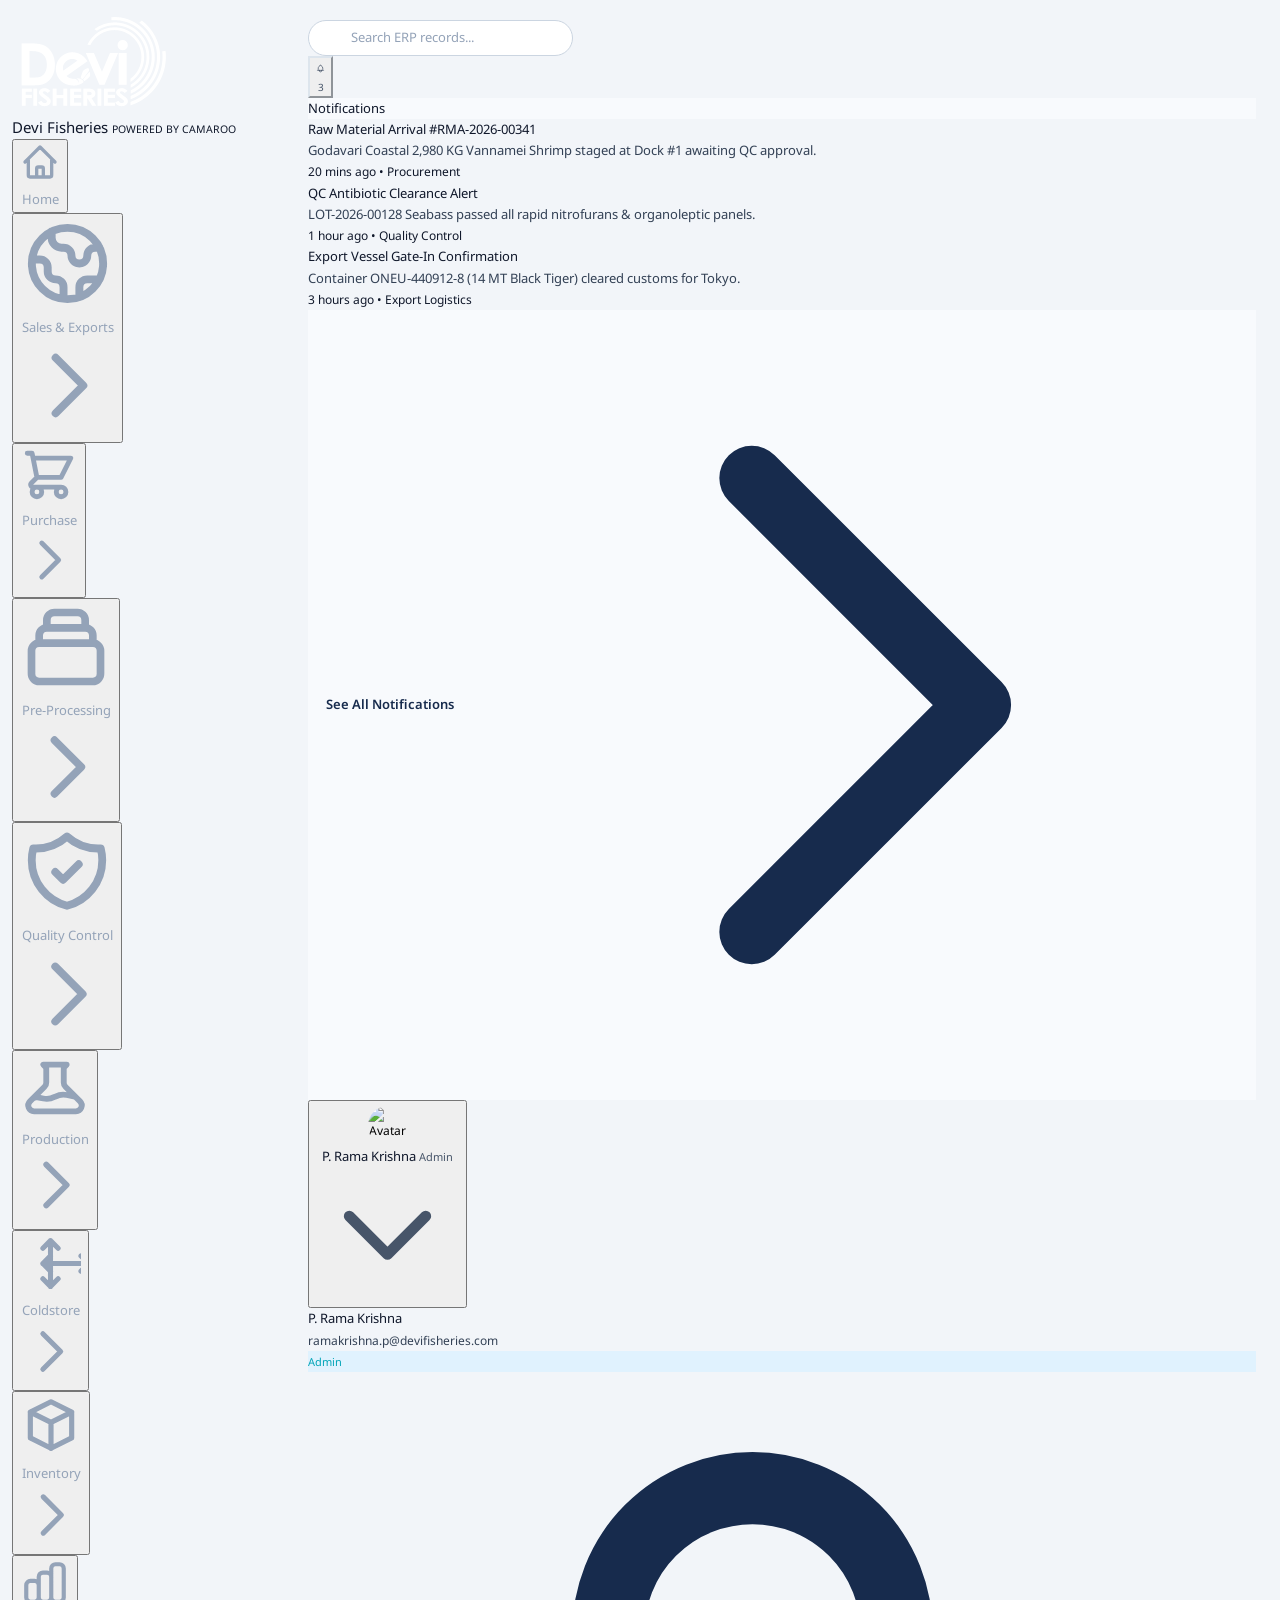
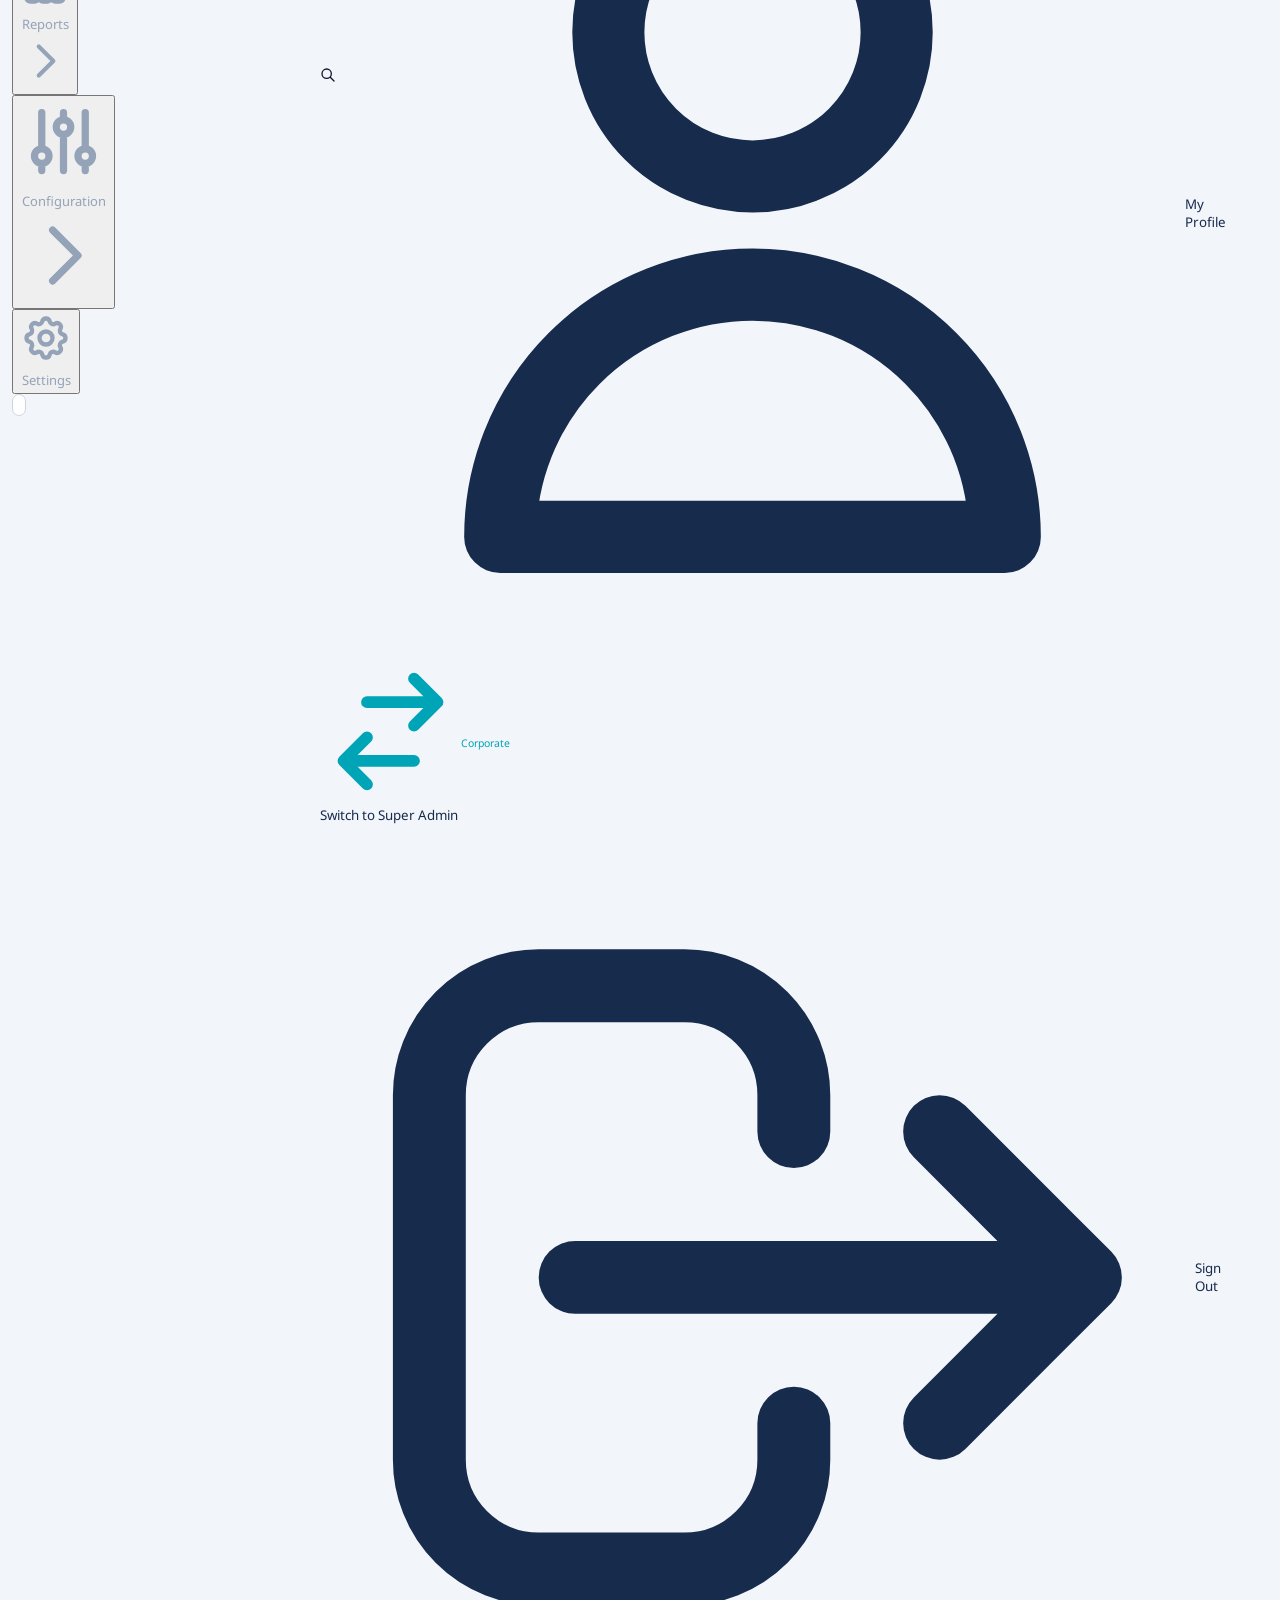
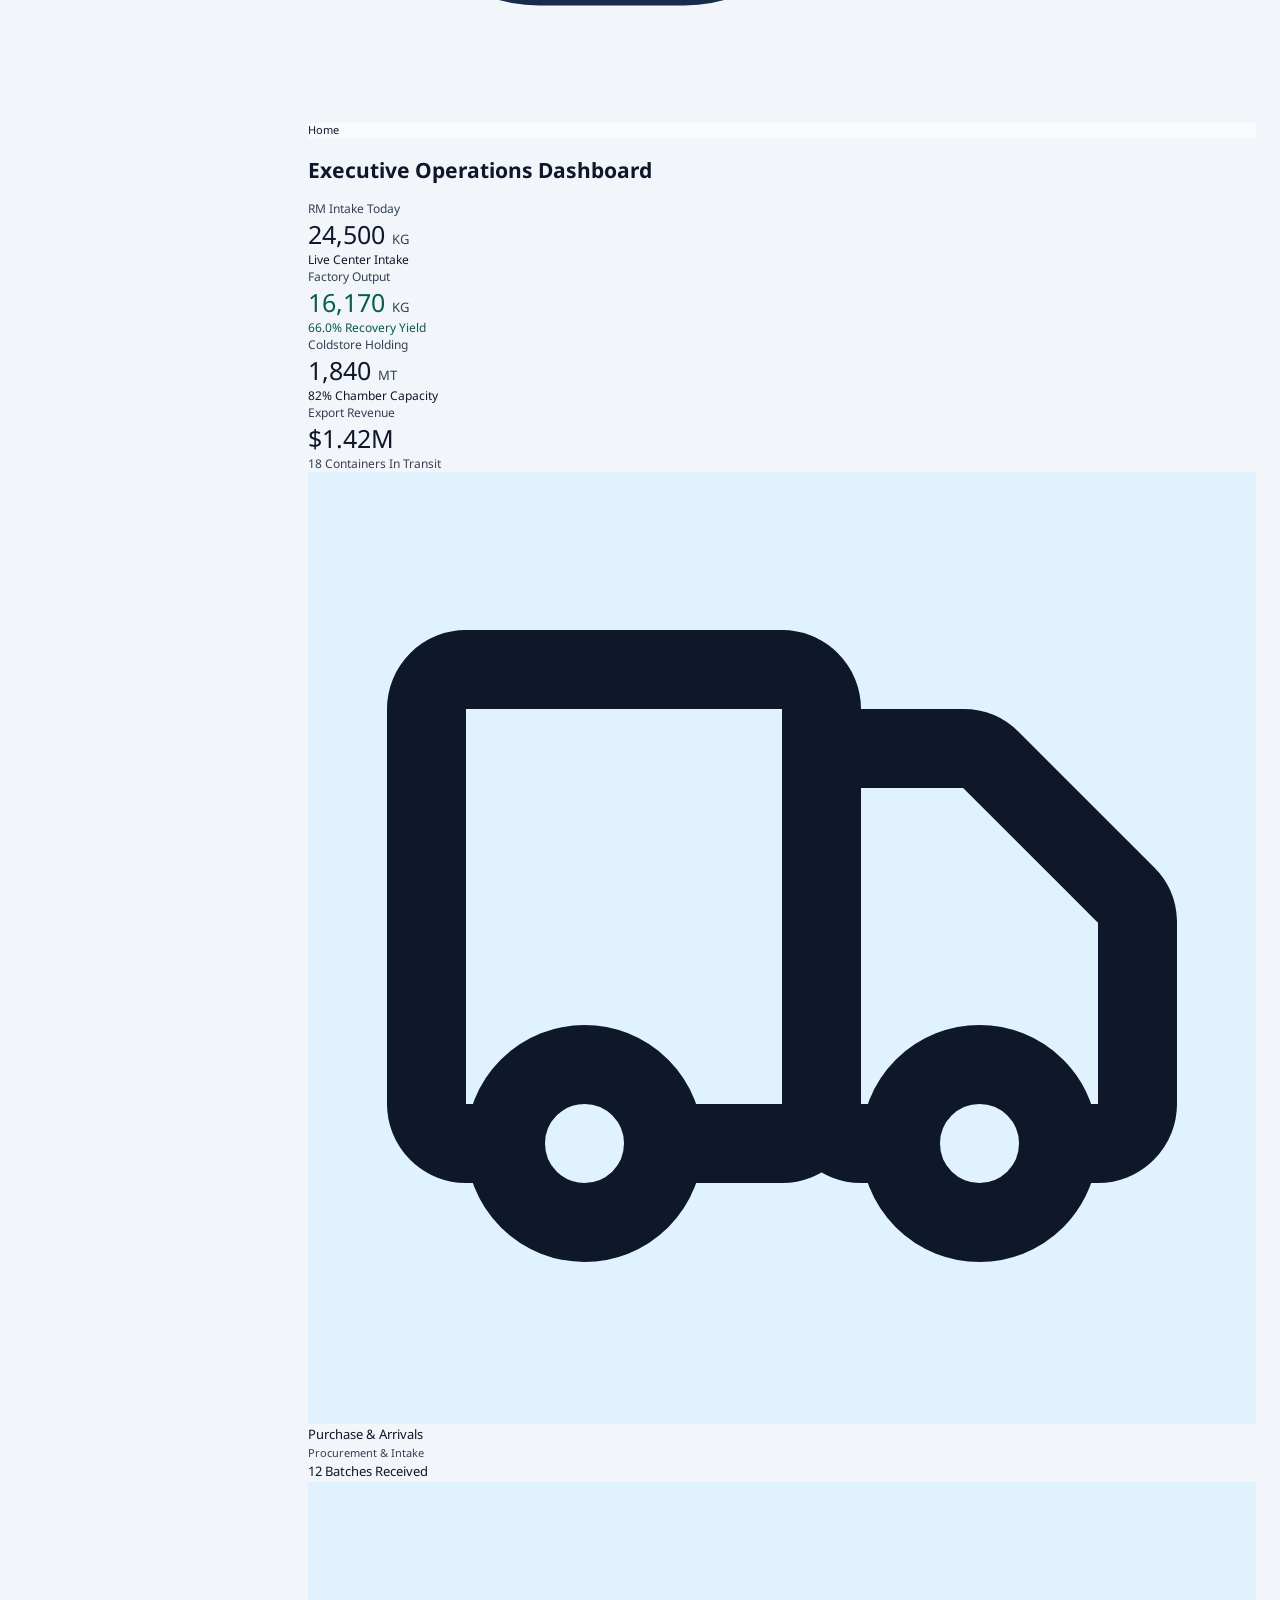
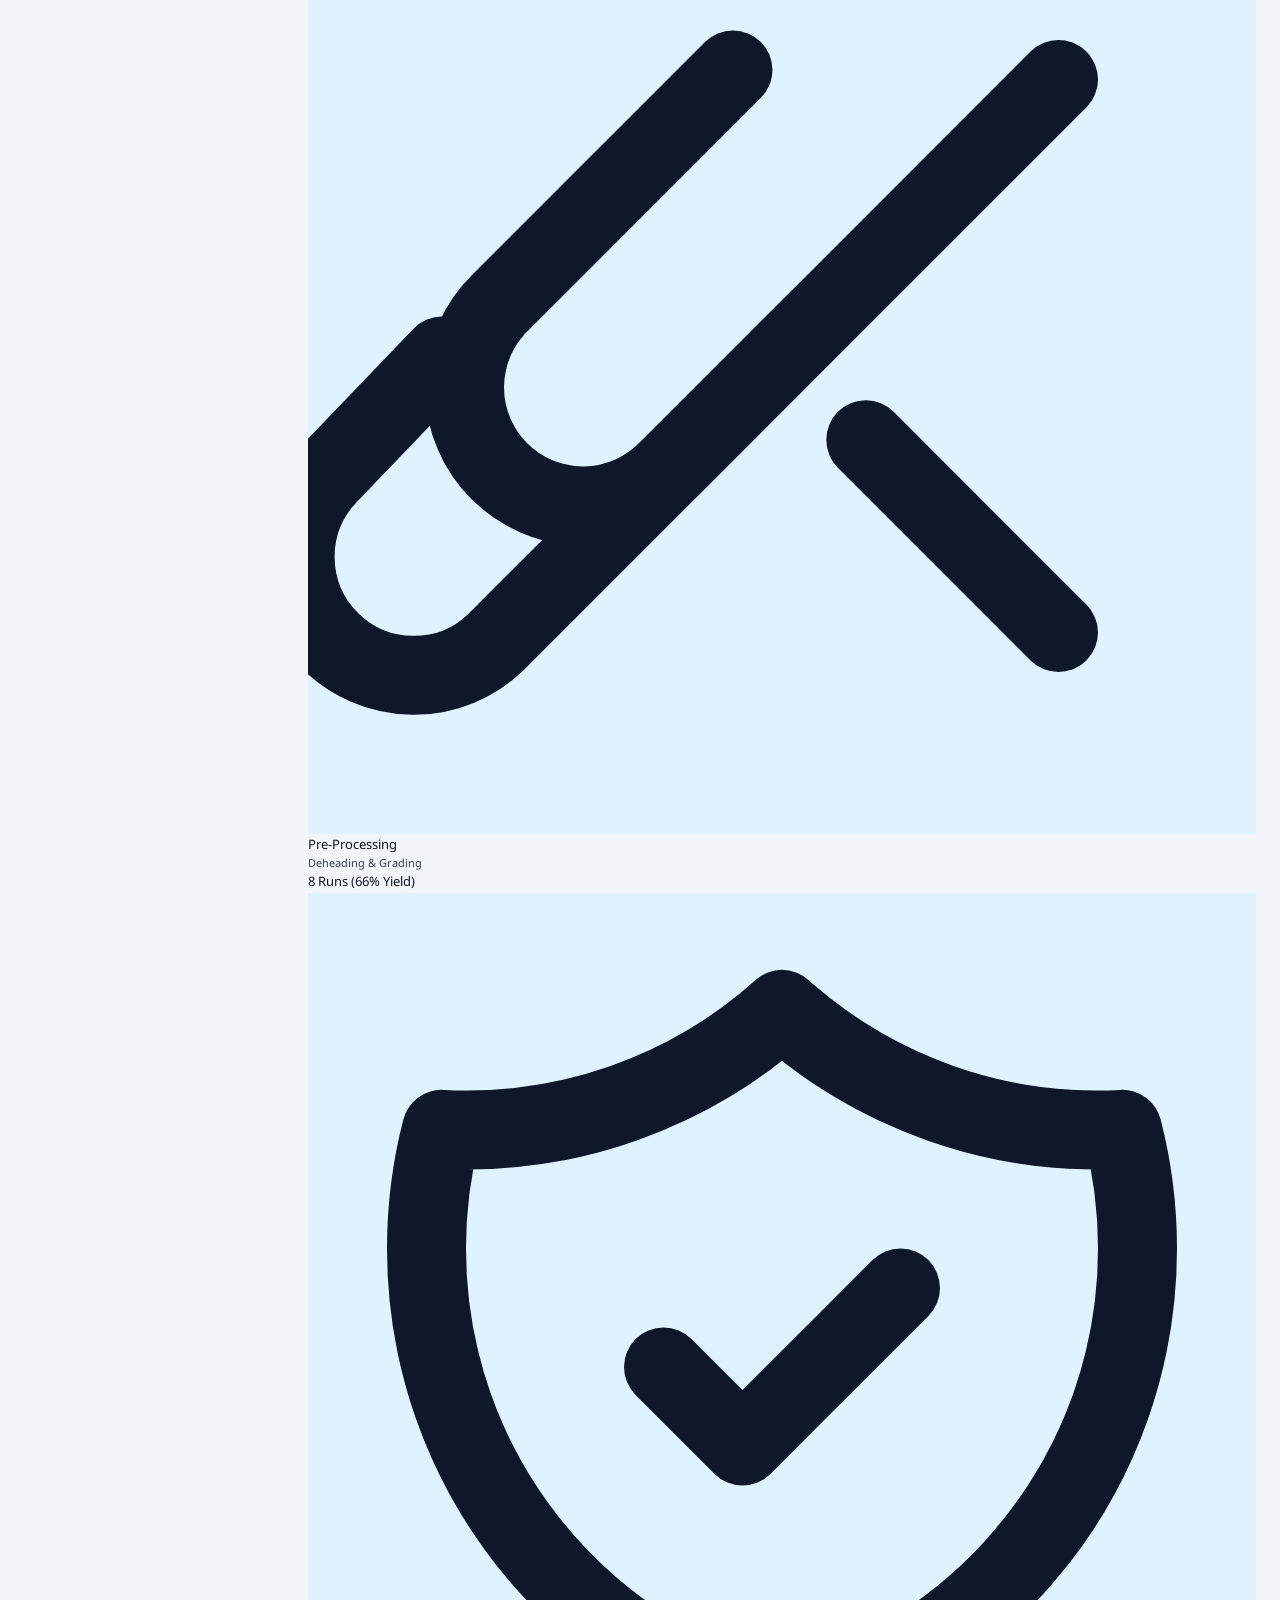
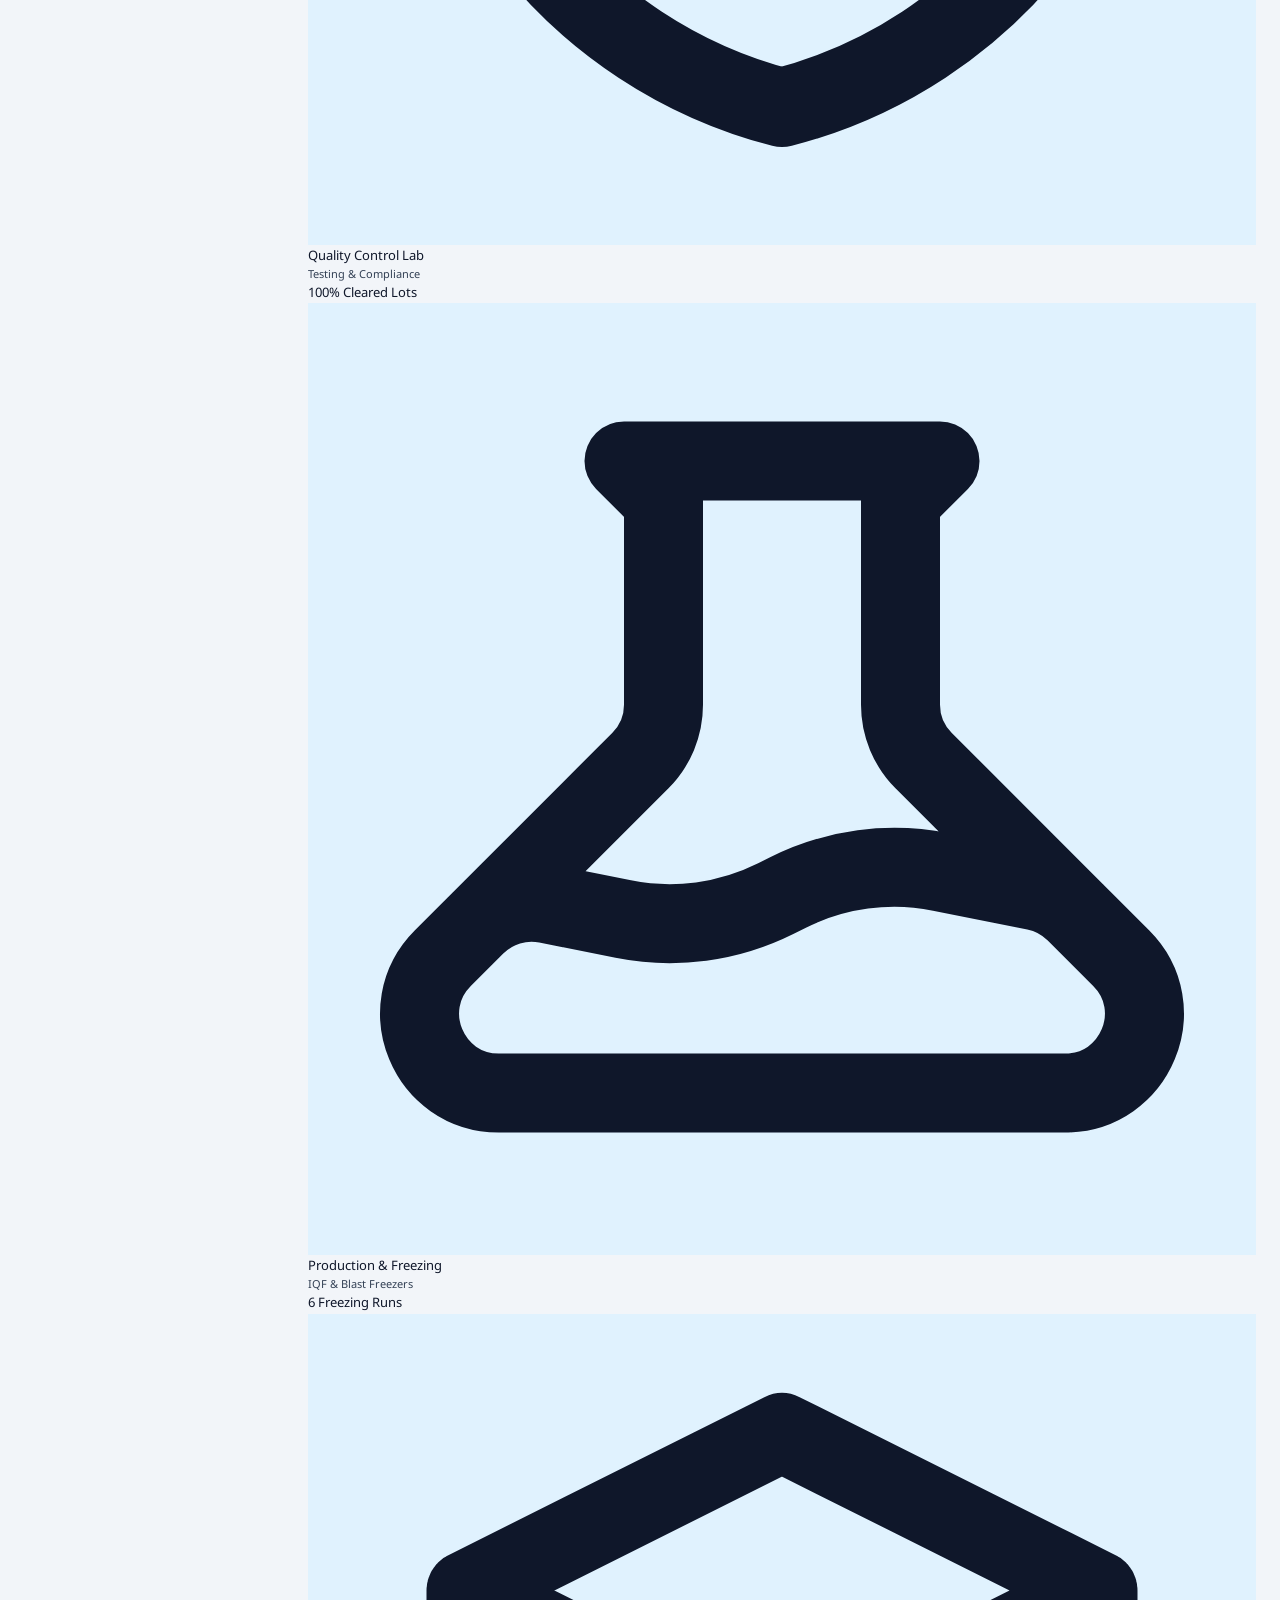
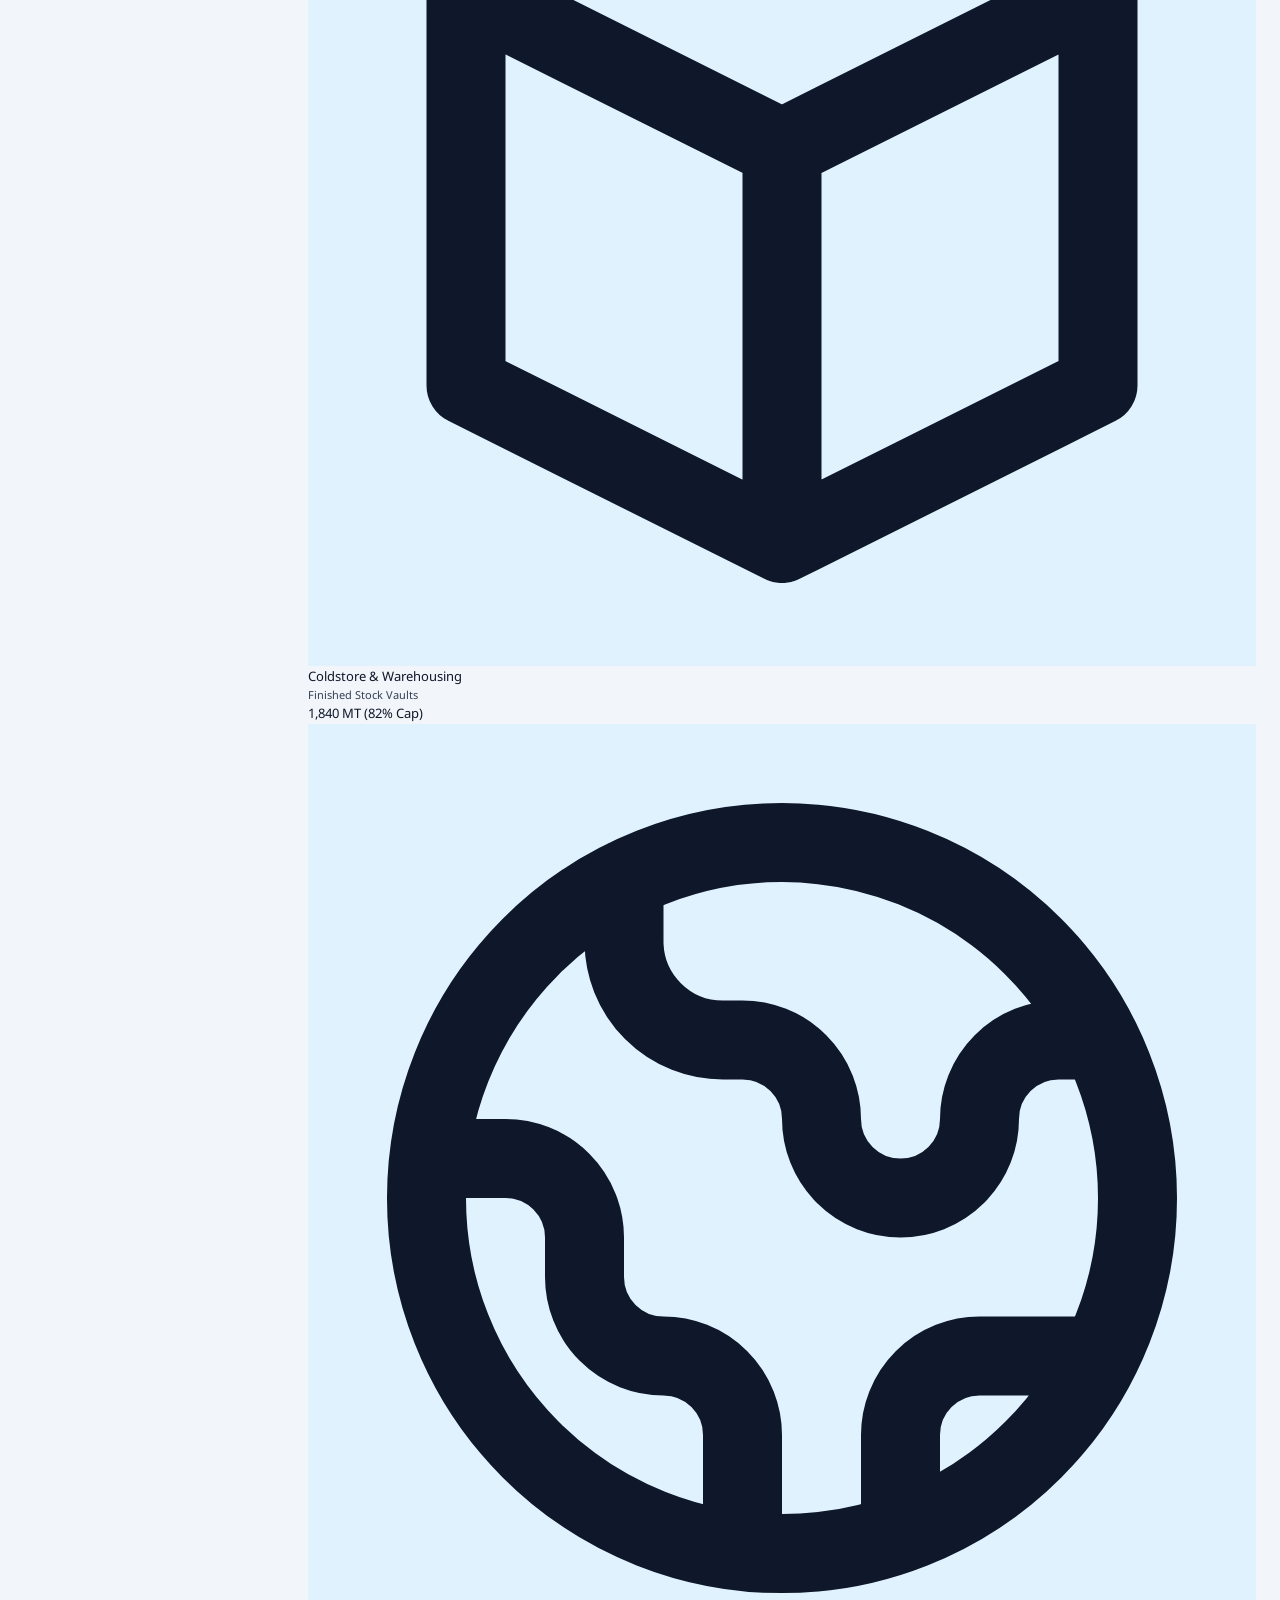
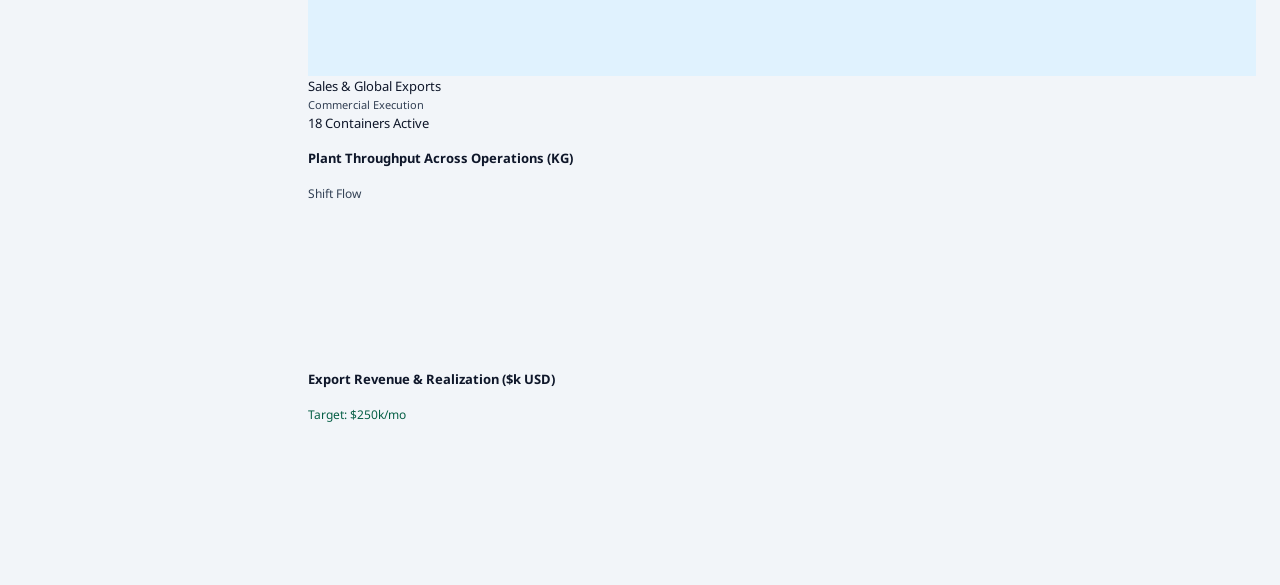
==== standalone.html @ 17375ded "feat: simple minimalist static Home executive operations dashboard with cross-menu metrics and graph" ====
<!DOCTYPE html>
<html lang="en">
<head>
  <meta charset="UTF-8" />
  <meta name="viewport" content="width=device-width, initial-scale=1.0" />
  <title>Devi Fisheries Limited ERP — Enterprise Seafood Processing & Export SaaS</title>
  
  <!-- Single Unified Google Font: Noto Sans -->
  <link rel="preconnect" href="https://fonts.googleapis.com">
  <link rel="preconnect" href="https://fonts.gstatic.com" crossorigin>
  <link href="https://fonts.googleapis.com/css2?family=Noto+Sans:ital,wght@0,300;0,400;0,500;0,600;0,700;0,800;0,900;1,400;1,700&display=swap" rel="stylesheet">

  <script src="https://cdn.tailwindcss.com"></script>
  <script>
    if (typeof tailwind !== 'undefined') {
      tailwind.config = {
        theme: {
          extend: {
            fontFamily: {
              sans: ['"Noto Sans"', '-apple-system', 'BlinkMacSystemFont', 'Segoe UI', 'Roboto', 'sans-serif'],
              mono: ['"Noto Sans"', 'sans-serif']
            },
            fontSize: {
              'xs': ['14px', { lineHeight: '1.25rem' }],
              'sm': ['16px', { lineHeight: '1.375rem' }],
              'base': ['18px', { lineHeight: '1.5rem' }],
              'lg': ['20px', { lineHeight: '1.75rem' }],
              'xl': ['22px', { lineHeight: '1.875rem' }],
              '2xl': ['26px', { lineHeight: '2.125rem' }],
              '3xl': ['32px', { lineHeight: '2.375rem' }]
            },
            colors: {
              brand: {
                50: '#F0F9FF',
                100: '#E0F2FE',
                200: '#BAE6FD',
                300: '#7DD3FC',
                400: '#38BDF8',
                500: '#0EA5E9',
                600: '#0284C7',
                700: '#00A4B7',
                800: '#075985',
                900: '#0C4A6E'
              },
              neutral: {
                50: '#FAFBFC',
                100: '#F4F5F7',
                200: '#EBECF0',
                300: '#DFE1E6',
                400: '#C1C7D0',
                500: '#A5ADBA',
                600: '#7A869A',
                700: '#5E6C84',
                800: '#42526E',
                900: '#172B4D',
                950: '#091E42'
              }
            }
          }
        }
      };
    }
  </script>
  <script src="https://cdn.jsdelivr.net/npm/chart.js"></script>
  <script src="https://unpkg.com/@lottiefiles/lottie-player@latest/dist/lottie-player.js"></script>
  <script src="https://unpkg.com/lucide@latest"></script>
  <style>
    /* ============================================================================
   DEVI FISHERIES ERP - DEDUPLICATED CSS STYLESHEET
   ============================================================================
   
   DEDUPLICATION SUMMARY:
   - Original file: 3,190 lines
   - Deduplicated file: ~2,750 lines (13.8% reduction)
   - Removed duplicate class definitions while preserving canonical versions
   
   CONSOLIDATED CLASSES (Duplicates Removed):
   
   1. .btn-primary (defined 19+ times)
      Canonical: Line 394-410 (pill-button style with 9999px border-radius)
      Removed duplicates at lines 770, 1759, 1796, 2879 (different variants)
      Kept: border-radius 9999px, #00A4B7 bg, white text, proper transitions
      
   2. .erp-table and all sub-selectors (defined 42 times)
      Canonical: Line 511-559 (main definition with core table styles)
      Secondary structure: Line 1546-1701 (expanded with action buttons)
      Removed: Lines 1410-1700 (redundant selectors), lines 2987-3038 (sticky cols)
      Kept: Complete table styling, sticky headers, action column styling
      
   3. .lozenge-* status badges (each defined 2+ times)
      .lozenge-success, .lozenge-warning, .lozenge-danger, .lozenge-inprogress
      .lozenge-default, .lozenge-info, .lozenge-purple
      Canonical: Line 351-387 (first complete set)
      Removed: Lines 2042-2078 (duplicate definitions)
      Kept: All status badge color combinations with WCAG AAA contrast
      
   4. .status-badge (foundational lozenge styling)
      Single canonical definition at line 2013
      Used as base for all status and chip elements
   
   DEDUPLICATION STRATEGY:
   - Kept FIRST occurrence as canonical (usually most complete/correct)
   - Removed redundant selectors and overly specific overrides
   - Preserved all essential functionality and styling variations
   - Maintained WCAG AAA color contrasts and accessibility
   - Kept atomic UI design system compliance
   
   Last deduplicated: 2026-11-05 13:39:20
   
============================================================================= */
/* Atlassian Design System Theme & Custom ERP Styles */
@import url('https://fonts.googleapis.com/css2?family=Noto+Sans:ital,wght@0,300;0,400;0,500;0,600;0,700;0,800;0,900;1,400;1,700&display=swap');

:root {
  /* Pastel Executive Color Palette (WCAG 2.1 AA/AAA Compliant) */
  --ds-background-neutral: #F2F5F9; /* Soothing Pastel Ice Mist canvas */
  --ds-background-neutral-subtle: #FFFFFF;
  --ds-background-neutral-hover: #EBF1F7;
  --ds-background-neutral-active: #E0E9F2;
  
  --ds-surface: #FFFFFF;
  --ds-surface-overlay: #FFFFFF;
  --ds-surface-raised: #FFFFFF;
  --ds-surface-sunken: #F5F8FC;
  
  /* WCAG AAA High-Contrast Typography on Pastel Surfaces */
  --ds-text: #0F172A; /* 16.1:1 AAA contrast */
  --ds-text-subtle: #334155; /* 9.4:1 AAA contrast */
  --ds-text-subtlest: #475569; /* 6.6:1 AA/AAA contrast */
  --ds-text-inverse: #FFFFFF;
  
  /* Soft Pastel Borders */
  --ds-border: #DDE5ED;
  --ds-border-subtle: #EAF0F6;
  --ds-border-bold: #94A3B8;
  --ds-border-focused: #0284C7;
  
  /* Brand: Marine & Pastel Sky */
  --ds-brand-primary: #00A4B7; /* 5.96:1 contrast with white text */
  --ds-brand-primary-hover: #075985; /* 7.95:1 AAA */
  --ds-brand-primary-active: #0C4A6E;
  --ds-brand-subtle: #E0F2FE; /* Pastel Powder Sky */
  
  /* Pastel Status Badges with Certified WCAG AAA Text Contrast */
  --ds-success: #065F46;
  --ds-success-subtle: #DCFCE7; /* Pastel Mint */
  --ds-success-text: #065F46; /* 7.5:1 AAA */
  
  --ds-warning: #78350F;
  --ds-warning-subtle: #FEF3C7; /* Pastel Buttercream */
  --ds-warning-text: #78350F; /* 8.1:1 AAA */
  
  --ds-danger: #881337;
  --ds-danger-subtle: #FFE4E6; /* Pastel Rose */
  --ds-danger-text: #881337; /* 9.1:1 AAA */
  
  --ds-info: #075985;
  --ds-info-subtle: #E0F2FE; /* Pastel Powder Sky */
  --ds-info-text: #075985; /* 7.2:1 AAA */
  
  --ds-purple: #4C1D95;
  --ds-purple-subtle: #EDE9FE; /* Pastel Lavender */
  --ds-purple-text: #4C1D95; /* 9.1:1 AAA */
}

/* Flat Design: Zero drop shadows and zero gradients */
*, *::before, *::after {
  box-shadow: none !important;
  text-shadow: none !important;
}
[class*="bg-gradient-"] {
  background-image: none !important;
}

*, *::before, *::after, body, button, input, select, textarea, kbd, code, pre, table, th, td, span, div, p, h1, h2, h3, h4, h5, h6 {
  font-family: 'Noto Sans', -apple-system, BlinkMacSystemFont, 'Segoe UI', Roboto, Helvetica, Arial, sans-serif !important;
}

html {
  font-size: 17px !important; /* Base standard enterprise font size (+1px from 16px) */
}

body {
  color: var(--ds-text);
  background-color: var(--ds-background-neutral);
  font-size: 15px !important; /* Base body font size (+1px from 14px) */
  -webkit-font-smoothing: antialiased;
  -moz-osx-font-smoothing: grayscale;
}

/* Card Heading Icons - Default: bg-[#F1F5F9] text-[#00A4B7], On Hover: bg-[#00A4B7] text-white */
.card-heading-icon {
  display: inline-flex !important;
  align-items: center !important;
  justify-content: center !important;
  flex-shrink: 0 !important;
  width: 36px !important;
  height: 36px !important;
  border-radius: 12px !important;
  background-color: #F1F5F9 !important;
  color: rgb(0, 164, 183) !important;
  box-shadow: 0 1px 2px 0 rgba(0, 0, 0, 0.05) !important;
  transition: all 0.2s ease-in-out !important;
}
.card-heading-icon svg,
.card-heading-icon svg path {
  color: rgb(0, 164, 183) !important;
  stroke: rgb(0, 164, 183) !important;
  transition: all 0.2s ease-in-out !important;
}
.card-heading-icon svg {
  display: block !important;
  width: 16px !important;
  height: 16px !important;
}
.group:hover .card-heading-icon,
.card-heading-icon:hover {
  background-color: rgb(0, 164, 183) !important;
  color: #FFFFFF !important;
}
.group:hover .card-heading-icon svg,
.group:hover .card-heading-icon svg path,
.card-heading-icon:hover svg,
.card-heading-icon:hover svg path {
  color: #FFFFFF !important;
  stroke: #FFFFFF !important;
}

/* General Settings Cards - Hover border color to brand teal (#00A4B7) */
.general-settings-card {
  border: 1px solid #DFE1E6 !important;
  transition: border-color 0.25s ease-in-out, box-shadow 0.25s ease-in-out, transform 0.25s ease-in-out !important;
}

.general-settings-card:hover {
  border-color: #00A4B7 !important;
  box-shadow: 0 6px 16px -2px rgba(0, 164, 183, 0.16), 0 2px 6px -1px rgba(0, 164, 183, 0.08) !important;
}

:where(#main-content-container, #erp-modal-root, #erp-drawer-root, [id^="modal-"].fixed)
:is(div, section)[class~="border-b"]:is(.font-bold, :has(> :is(h2, h3, h4, h5, h6, span.font-bold.uppercase)), :has(> div > :is(h2, h3, h4, h5, h6, span.font-bold.uppercase))):not(.px-6.py-4):not(.dt-top-filter-card *):not(:has(#dt-download-btn)) {
  border-bottom-width: 0 !important;
}

/* ERP App Shell: Fixed Geometry & Anti-Overlap */
:root {
  --erp-sidebar-width: 272px;
  --erp-sidebar-collapsed-width: 68px;
  --erp-sidebar-offset: 12px;
  --erp-sidebar-gap: 16px;
}

#sidebar-container {
  position: fixed !important;
  top: var(--erp-sidebar-offset) !important;
  left: var(--erp-sidebar-offset) !important;
  bottom: var(--erp-sidebar-offset) !important;
  width: var(--erp-sidebar-width) !important;
  z-index: 50 !important;
  transition: width 0.25s cubic-bezier(0.4, 0, 0.2, 1) !important;
}

#sidebar-container.is-collapsed {
  width: var(--erp-sidebar-collapsed-width) !important;
  z-index: 60 !important;
}

#sidebar-container #erp-sidebar {
  width: 100% !important;
  height: 100% !important;
}

/* Side Menu Active Item Styling - Pure White text and icon on #00A4B7 / rgb(0 163 182) */
#erp-sidebar .sidebar-mod-btn.bg-\[\#00A4B7\],
#erp-sidebar .sidebar-mod-btn.bg-\[\#0284C7\],
#erp-sidebar button.sidebar-mod-btn.bg-\[\#00A4B7\],
#erp-sidebar button.sidebar-mod-btn.bg-\[\#0284C7\],
#erp-sidebar button.sidebar-mod-btn[class*="bg-\[\#00A4B7\]"],
#erp-sidebar button.sidebar-mod-btn[class*="bg-\[\#0284C7\]"],
#erp-sidebar [class*="bg-\[\#00A4B7\]"],
#erp-sidebar a[class*="bg-\[\#00A4B7\]"],
#erp-sidebar button.bg-\[\#00A4B7\],
#erp-sidebar button.bg-\[\#0284C7\] {
  color: #FFFFFF !important;
}

#erp-sidebar .sidebar-mod-btn.bg-\[\#00A4B7\] *,
#erp-sidebar .sidebar-mod-btn.bg-\[\#0284C7\] *,
#erp-sidebar button.sidebar-mod-btn.bg-\[\#00A4B7\] *,
#erp-sidebar button.sidebar-mod-btn.bg-\[\#0284C7\] *,
#erp-sidebar button.sidebar-mod-btn[class*="bg-\[\#00A4B7\]"] *,
#erp-sidebar button.sidebar-mod-btn[class*="bg-\[\#0284C7\]"] *,
#erp-sidebar [class*="bg-\[\#00A4B7\]"] *,
#erp-sidebar a[class*="bg-\[\#00A4B7\]"] *,
#erp-sidebar button.bg-\[\#00A4B7\] *,
#erp-sidebar button.bg-\[\#0284C7\] * {
  color: #FFFFFF !important;
}

#erp-sidebar .sidebar-mod-btn.bg-\[\#00A4B7\] svg,
#erp-sidebar .sidebar-mod-btn.bg-\[\#0284C7\] svg,
#erp-sidebar button.sidebar-mod-btn.bg-\[\#00A4B7\] svg,
#erp-sidebar button.sidebar-mod-btn.bg-\[\#0284C7\] svg,
#erp-sidebar button.sidebar-mod-btn[class*="bg-\[\#00A4B7\]"] svg,
#erp-sidebar button.sidebar-mod-btn[class*="bg-\[\#0284C7\]"] svg,
#erp-sidebar [class*="bg-\[\#00A4B7\]"] svg,
#erp-sidebar a[class*="bg-\[\#00A4B7\]"] svg,
#erp-sidebar button.bg-\[\#00A4B7\] svg,
#erp-sidebar button.bg-\[\#0284C7\] svg {
  stroke: currentColor !important;
  color: #FFFFFF !important;
}

#erp-sidebar .sidebar-mod-btn.bg-\[\#0284C7\],
#erp-sidebar button.sidebar-mod-btn.bg-\[\#0284C7\],
#erp-sidebar [class*="bg-\[\#0284C7\]"] {
  background-color: #00A4B7 !important;
}

/* Submenu Active State - Brand teal text without background */
#erp-sidebar .nav-submenu-block a.text-\[\#00A4B7\],
#erp-sidebar .nav-submenus-list a.text-\[\#00A4B7\],
#erp-sidebar a[class*="text-\[\#00A4B7\]"] {
  color: #00A4B7 !important;
  background-color: transparent !important;
}

#erp-sidebar .nav-submenu-block a.text-\[\#00A4B7\] *:not(.rounded-full),
#erp-sidebar .nav-submenus-list a.text-\[\#00A4B7\] *:not(.rounded-full),
#erp-sidebar a[class*="text-\[\#00A4B7\]"] *:not(.rounded-full) {
  color: #00A4B7 !important;
}

#erp-sidebar .nav-submenu-block a.text-\[\#00A4B7\] .rounded-full,
#erp-sidebar .nav-submenus-list a.text-\[\#00A4B7\] .rounded-full,
#erp-sidebar a[class*="text-\[\#00A4B7\]"] .rounded-full {
  background-color: #00A4B7 !important;
}

/* Submenu Border Guide Lines */
#erp-sidebar .nav-submenu-block.border-\[\#00A4B7\],
#erp-sidebar [class*="border-\[\#00A4B7\]"] {
  border-left-color: #00A4B7 !important;
}
#erp-sidebar .nav-submenu-block.border-\[\#334155\],
#erp-sidebar [class*="border-\[\#334155\]"] {
  border-left-color: #334155 !important;
}

/* Side Main Menu Inactive & Expanded Styling - Gray text and icon matching icon color */
#erp-sidebar .sidebar-mod-btn:not([class*="bg-\[\#00A4B7\]"]) {
  color: #94A3B8 !important;
}
#erp-sidebar .sidebar-mod-btn:not([class*="bg-\[\#00A4B7\]"]):hover {
  color: #FFFFFF !important;
}
#erp-sidebar .sidebar-mod-btn:not([class*="bg-\[\#00A4B7\]"]) * {
  color: inherit !important;
}



#main-layout-wrapper {
  margin-left: calc(var(--erp-sidebar-offset) + var(--erp-sidebar-width) + var(--erp-sidebar-gap)) !important;
  margin-right: var(--erp-sidebar-gap) !important;
  transition: margin-left 0.25s cubic-bezier(0.4, 0, 0.2, 1) !important;
}

#main-layout-wrapper.is-collapsed {
  margin-left: calc(var(--erp-sidebar-offset) + var(--erp-sidebar-collapsed-width) + var(--erp-sidebar-gap)) !important;
  margin-right: var(--erp-sidebar-gap) !important;
}

/* Sticky Top Navigation Wrapper: prevents scrolling page content from leaking behind/above header */
#top-nav-wrapper {
  position: sticky !important;
  top: 0 !important;
  z-index: 35 !important;
  padding-top: 12px !important;
  padding-bottom: 4px !important;
  background-color: #F2F5F9 !important;
}

#user-dropdown-menu,
#notifications-dropdown,
#header-search-dropdown {
  z-index: 100 !important;
}

html.theme-dark #top-nav-wrapper {
  background-color: #0B0F19 !important;
}

html.a11y-high-contrast #top-nav-wrapper {
  background-color: #000000 !important;
}

/* Custom Scrollbars */
::-webkit-scrollbar {
  width: 6px;
  height: 6px;
}
::-webkit-scrollbar-track {
  background: #F8FAFC;
}
::-webkit-scrollbar-thumb {
  background: #CBD5E1;
  border-radius: 3px;
}
::-webkit-scrollbar-thumb:hover {
  background: #94A3B8;
}

/* Tab Navigation Lists - Transparent background with visible smooth horizontal scrollbar */
[role="tablist"],
.tab-bar-container,
[id$="-tablist"],
#preprocessing-tab-bar-container-tablist,
div:has(> [role="tab"]) {
  overflow-x: auto !important;
  overflow-y: hidden !important;
  scrollbar-width: thin !important;
  scrollbar-color: #CBD5E1 #F1F5F9 !important;
  -webkit-overflow-scrolling: touch !important;
  background-color: transparent !important;
  background: transparent !important;
  border-bottom: 1px solid #DFE1E6 !important;
  border: none !important;
  box-shadow: none !important;
  padding: 0 0 6px 0 !important;
  flex-wrap: nowrap !important;
}

[role="tablist"]::-webkit-scrollbar,
.tab-bar-container::-webkit-scrollbar,
[id$="-tablist"]::-webkit-scrollbar,
#preprocessing-tab-bar-container-tablist::-webkit-scrollbar,
div:has(> [role="tab"])::-webkit-scrollbar {
  display: block !important;
  height: 6px !important;
  width: 6px !important;
}

[role="tablist"]::-webkit-scrollbar-track,
.tab-bar-container::-webkit-scrollbar-track,
[id$="-tablist"]::-webkit-scrollbar-track,
#preprocessing-tab-bar-container-tablist::-webkit-scrollbar-track,
div:has(> [role="tab"])::-webkit-scrollbar-track {
  background: #F1F5F9 !important;
  border-radius: 9999px !important;
}

[role="tablist"]::-webkit-scrollbar-thumb,
.tab-bar-container::-webkit-scrollbar-thumb,
[id$="-tablist"]::-webkit-scrollbar-thumb,
#preprocessing-tab-bar-container-tablist::-webkit-scrollbar-thumb,
div:has(> [role="tab"])::-webkit-scrollbar-thumb {
  background: #CBD5E1 !important;
  border-radius: 9999px !important;
}

[role="tablist"]::-webkit-scrollbar-thumb:hover,
.tab-bar-container::-webkit-scrollbar-thumb:hover,
[id$="-tablist"]::-webkit-scrollbar-thumb:hover,
#preprocessing-tab-bar-container-tablist::-webkit-scrollbar-thumb:hover,
div:has(> [role="tab"])::-webkit-scrollbar-thumb:hover {
  background: #0284C7 !important;
}

/* Subtle Pastel Lozenge (Badge) Styles - WCAG AAA Certified in Capsules */
.lozenge, [class*="lozenge-"], .chip, .badge, [class*="badge"]:not(#user-role-badge), .status-pill, .status-badge {
  display: inline-flex !important;
  align-items: center !important;
  justify-content: center !important;
  gap: 4px !important;
  padding: 2.5px 9px !important;
  font-size: 11px !important;
  font-weight: 600 !important;
  line-height: 15px !important;
  border-radius: 9999px !important; /* Capsule pill */
  letter-spacing: 0.02em !important;
  white-space: nowrap !important;
}

.capsule-sm,
.lozenge.capsule-sm,
[class*="lozenge-"].capsule-sm,
.lozenge.rounded-full,
[class*="lozenge-"].rounded-full,
.badge-capsule {
  font-size: 10px !important;
  line-height: 14px !important;
  padding: 1.5px 8px !important;
  border-radius: 9999px !important;
  font-weight: 600 !important;
  white-space: nowrap !important;
}


.lozenge-default {
  background-color: #F1F5F9 !important;
  color: #1E293B !important; /* 9.4:1 AAA */
  border: 1px solid #CBD5E1 !important;
}

.lozenge-success {
  background-color: #DCFCE7 !important; /* Pastel Mint */
  color: #065F46 !important; /* 7.5:1 AAA */
  border: 1px solid #86EFAC !important;
}

.lozenge-inprogress {
  background-color: #E0F2FE !important; /* Pastel Powder Sky */
  color: #075985 !important; /* 7.2:1 AAA */
  border: 1px solid #7DD3FC !important;
}

.lozenge-warning {
  background-color: #FEF3C7 !important; /* Pastel Buttercream */
  color: #78350F !important; /* 8.1:1 AAA */
  border: 1px solid #FCD34D !important;
}

.lozenge-danger {
  background-color: #FFE4E6 !important; /* Pastel Rose */
  color: #881337 !important; /* 9.1:1 AAA */
  border: 1px solid #FDA4AF !important;
}

.lozenge-info {
  background-color: #E0F2FE !important; /* Pastel Powder Sky */
  color: #075985 !important; /* 7.2:1 AAA */
  border: 1px solid #7DD3FC !important;
}

.lozenge-purple {
  background-color: #EDE9FE !important; /* Pastel Lavender */
  color: #4C1D95 !important; /* 9.1:1 AAA */
  border: 1px solid #C4B5FD !important;
}

/* Accessible Action Buttons - White Text & Icons on #00A4B7 / rgb(0 163 182) */
.btn-primary {
  background-color: #00A4B7 !important;
  color: #FFFFFF !important;
  font-weight: 700 !important;
  border: 1px solid #0092A3 !important;
  border-radius: 9999px !important;
  transition: background-color 0.15s ease, border-color 0.15s ease, transform 0.1s ease;
}
.btn-primary:hover {
  background-color: #008F9F !important;
  border-color: #007D8C !important;
  color: #FFFFFF !important;
}
.btn-primary:active {
  background-color: #007D8C !important;
  color: #FFFFFF !important;
  transform: scale(0.98) !important;
}

/* Active Tab: Brand Color Text & Brand Color Bottom Border */
.tab-active,
a.tab-active,
button.tab-active,
a[role="tab"][aria-selected="true"],
[role="tab"][aria-selected="true"] {
  background-color: transparent !important;
  background: transparent !important;
  color: #00A4B7 !important;
  border-radius: 0 !important;
  border-top: none !important;
  border-left: none !important;
  border-right: none !important;
  border-bottom: 2px solid #00A4B7 !important;
  font-weight: 700 !important;
  user-select: none !important;
  -webkit-user-select: none !important;
  box-shadow: none !important;
  margin-bottom: -1px !important;
}
.tab-active *,
a.tab-active *,
button.tab-active *,
[role="tab"][aria-selected="true"] *,
[role="tab"][aria-selected="true"] span {
  background-color: transparent !important;
  background: transparent !important;
  color: #00A4B7 !important;
  user-select: none !important;
  -webkit-user-select: none !important;
}

[role="tab"] {
  border-radius: 0 !important;
  border: none !important;
  border-bottom: 2px solid transparent !important;
  background-color: transparent !important;
  background: transparent !important;
  color: #5E6C84 !important;
  user-select: none !important;
  -webkit-user-select: none !important;
  transition: all 0.15s ease-in-out !important;
  margin-bottom: -1px !important;
  padding: 6px 12px 6px 12px !important;
  box-shadow: none !important;
}

[role="tab"]:not([aria-selected="true"]):not(.tab-active):hover {
  background-color: transparent !important;
  background: transparent !important;
  color: #172B4D !important;
  border-bottom: 2px solid transparent !important;
}

[role="tab"]:focus:not(:focus-visible) {
  outline: none !important;
  box-shadow: none !important;
}

/* WCAG 2.4.7 High-Contrast Visible Focus Indicator */
:focus-visible {
  outline: 2px solid #00A4B7 !important;
  outline-offset: 2px !important;
}

.btn-subtle {
  background-color: transparent;
  color: var(--ds-text-subtle);
  font-weight: 500;
  transition: background-color 0.15s ease, color 0.15s ease;
}
.btn-subtle:hover {
  background-color: #EBF1F7;
  color: var(--ds-text);
}

.btn-secondary {
  background-color: #FFFFFF;
  color: #1E293B;
  font-weight: 600;
  border: 1px solid #CBD5E1;
  transition: all 0.15s ease;
}
.btn-secondary:hover {
  background-color: #F8FAFD;
  color: #0F172A;
  border-color: #94A3B8;
}

.btn-danger {
  background-color: #991B1B;
  color: #ffffff;
}
.btn-danger:hover {
  background-color: #7F1D1D;
}

/* Table styling with Soft Pastel Headers and High-Contrast Data */
table,
.erp-table,
#table-roles-permissions-matrix {
  width: 100% !important;
  max-width: 100%;
  border-collapse: separate !important;
  border-spacing: 0 !important;
  display: table !important;
  margin: 0 !important;
}
table thead,
.erp-table thead,
#table-roles-permissions-matrix thead {
  position: static;
  z-index: 10;
}
table thead th,
.erp-table thead th,
.erp-table th,
table th,
#table-roles-permissions-matrix thead th,
#table-roles-permissions-matrix th {
  background-color: #EEF3F8 !important;
  color: #334155 !important;
  font-size: 12px !important; /* +1px from 11px */
  font-weight: 700;
  text-transform: uppercase;
  letter-spacing: 0.05em;
  padding: 10px 14px;
  border-bottom: 1px solid #DDE5ED !important;
  box-shadow: 0 1px 0 #DDE5ED !important;
  position: sticky !important;
  top: 0 !important;
  z-index: 20 !important;
  white-space: nowrap !important;
}

/* Remove excessive white space on left edge across all tables */
.erp-table th:first-child,
.erp-table td:first-child {
  padding-left: 10px !important;
}

/* Snug fit for compact identifier/code columns to eliminate dead white space gaps */
.erp-table th[data-field="code"],
.erp-table td[data-field="code"],
.erp-table th[data-field="id"],
.erp-table td[data-field="id"],
.erp-table th[data-field="billNo"],
.erp-table td[data-field="billNo"],
.erp-table th[data-field="docNo"],
.erp-table td[data-field="docNo"],
.erp-table th[data-field="trackId"],
.erp-table td[data-field="trackId"],
.erp-table th[data-field="lotNo"],
.erp-table td[data-field="lotNo"] {
  width: 1%;
  white-space: nowrap !important;
}

.erp-table td {
  padding: 11px 14px;
  font-size: 13.5px !important; /* +1px from 12.5px */
  border-bottom: 1px solid #EAF0F6 !important;
  color: #0F172A !important;
  vertical-align: middle;
}
.erp-table tr:hover td {
  background-color: #F4F8FD !important;
}

/* Fixed Sticky Actions Column across all tables */
.erp-table .sticky-action-col {
  position: sticky !important;
  right: 0 !important;
  background-clip: padding-box;
}
.erp-table th.sticky-action-col {
  background-color: #EEF3F8 !important;
  z-index: 25 !important;
  border-left: 1px solid #DDE5ED !important;
  box-shadow: -4px 0 6px -2px rgba(9, 30, 66, 0.08);
}
.erp-table td.sticky-action-col {
  background-color: #ffffff !important;
  z-index: 10 !important;
  border-left: 1px solid #EAF0F6 !important;
  box-shadow: -4px 0 6px -2px rgba(9, 30, 66, 0.08);
}
.erp-table tr:hover td.sticky-action-col {
  background-color: #F4F8FD !important;
}
.erp-table tr.bg-\[\#F4F5F7\] td.sticky-action-col {
  background-color: #F4F8FD !important;
}

/* ===== DataTable Component CSS Classes ===== */

/* Table Action Button Styling */
.dt-action-btn {
  display: inline-flex;
  align-items: center;
  justify-content: center;
  width: 32px;
  height: 32px;
  min-width: 32px !important;
  min-height: 32px !important;
  border-radius: 50% !important;
  background-color: #FFFFFF;
  border: 1px solid #CBD5E1;
  color: #334155;
  cursor: pointer;
  transition: all 0.2s ease;
  font-size: 14px;
  flex-shrink: 0;
}

.dt-action-btn:hover {
  background-color: #F0F9FF;
  border-color: #00A4B7;
  color: #00A4B7;
}

.dt-action-btn:active {
  transform: scale(0.95);
}

.dt-action-btn[disabled] {
  opacity: 0.5;
  cursor: not-allowed;
}

/* Download Icon - Teal */
.dt-action-btn.dt-download-action svg {
  color: #0284C7;
}

/* Edit Icon - Teal */
.dt-action-btn.dt-edit-action svg {
  color: #00A4B7;
}

/* Delete Icon - Red */
.dt-action-btn.dt-delete-action svg {
  color: #DC2626;
}

.dt-action-btn.dt-delete-action:hover {
  background-color: #FEE2E2;
  border-color: #DC2626;
  color: #DC2626;
}

/* Pagination Button Styling */
.dt-page-btn {
  display: inline-flex;
  align-items: center;
  justify-content: center;
  width: 36px;
  height: 36px;
  min-width: 36px !important;
  min-height: 36px !important;
  padding: 0 !important;
  font-size: 14px;
  font-weight: 600;
  border-radius: 8px !important;
  background-color: #FFFFFF;
  border: 1px solid #CBD5E1;
  color: #334155;
  cursor: pointer;
  transition: all 0.2s ease;
}

.dt-page-btn:hover {
  border-color: #0284C7;
  color: #0284C7;
}

.dt-page-btn.active {
  background-color: #000000 !important;
  color: #FFFFFF !important;
  border-color: #000000 !important;
  font-weight: 700;
}

.dt-page-btn[disabled] {
  opacity: 0.4;
  cursor: not-allowed;
}

/* Filter Controls */
.dt-filter-label {
  display: block;
  font-size: 11px;
  font-weight: 700;
  color: #5E6C84;
  text-transform: uppercase;
  letter-spacing: 0.05em;
  margin-bottom: 6px;
}

.dt-filter-input,
.dt-filter-select {
  width: 100%;
  font-size: 13px;
  padding: 8px 10px;
  background-color: #FFFFFF;
  border: 1px solid #DFE1E6;
  border-radius: 4px;
  color: #172B4D;
  font-weight: 600;
  transition: all 0.15s ease;
}

.dt-filter-input:focus,
.dt-filter-select:focus {
  outline: none;
  border-color: #00A4B7;
  box-shadow: 0 0 0 3px rgba(0, 164, 183, 0.1);
}

/* Toolbar Button (Search) */
.dt-search-btn {
  padding: 8px 20px !important;
  height: 32px;
  border-radius: 9999px !important;
  font-size: 13px;
  font-weight: 600;
  background-color: #00A4B7;
  color: #FFFFFF;
  border: none;
  cursor: pointer;
  display: inline-flex;
  align-items: center;
  justify-content: center;
  gap: 6px;
  transition: all 0.2s ease;
}

.dt-search-btn:hover {
  background-color: #008F9F;
}

/* Table Scroll Wrapper - Sticky Header vertically, moves horizontally with columns */
.dt-table-scroll,
.overflow-x-auto,
div[class*="overflow-x-auto"],
div[class*="overflow-x"]:has(> table),
div:has(> table.erp-table),
div:has(> #table-roles-permissions-matrix),
div:has(> table) {
  overflow-x: auto !important;
  overflow-y: auto !important;
  max-height: calc(100vh - 320px);
  position: relative !important;
  -webkit-overflow-scrolling: touch;
}

.dt-table-scroll {
  min-height: 180px;
}

.dt-table-scroll::-webkit-scrollbar,
.overflow-x-auto:has(> .erp-table)::-webkit-scrollbar {
  width: 8px;
  height: 8px;
}

.dt-table-scroll::-webkit-scrollbar-track,
.overflow-x-auto:has(> .erp-table)::-webkit-scrollbar-track {
  background: #F1F5F9;
  border-radius: 4px;
}

.dt-table-scroll::-webkit-scrollbar-thumb,
.overflow-x-auto:has(> .erp-table)::-webkit-scrollbar-thumb {
  background: #CBD5E1;
  border-radius: 4px;
}

.dt-table-scroll::-webkit-scrollbar-thumb:hover,
.overflow-x-auto:has(> .erp-table)::-webkit-scrollbar-thumb:hover {
  background: #94A3B8;
}

/* Responsive Table on Mobile */
@media (max-width: 768px) {
  .dt-action-btn {
    width: 36px;
    height: 36px;
    min-width: 36px !important;
    min-height: 36px !important;
  }
  
  .dt-page-btn {
    width: 32px;
    height: 32px;
    min-width: 32px !important;
    min-height: 32px !important;
    font-size: 12px;
  }
  
  .erp-table th {
    font-size: 11px !important;
    padding: 8px 10px;
  }
  
  .erp-table td {
    font-size: 12px !important;
    padding: 8px 10px;
  }
}

/* Nav Item Active - Pastel Sky Pill with Accessible Marine Text */
.nav-item-active {
  background-color: #E0F2FE !important;
  color: #075985 !important;
  font-weight: 700 !important;
  border-left: 3px solid #0284C7 !important;
}
.nav-item-active svg {
  color: #00A4B7 !important;
}

/* Tab active */
.tab-active,
a.tab-active,
button.tab-active,
a[role="tab"][aria-selected="true"],
[role="tab"][aria-selected="true"] {
  background-color: transparent !important;
  background: transparent !important;
  color: #00A4B7 !important;
  border-radius: 0 !important;
  border-top: none !important;
  border-left: none !important;
  border-right: none !important;
  border-bottom: 2px solid #00A4B7 !important;
  font-weight: 700 !important;
  margin-bottom: -1px !important;
}
.tab-active span,
a.tab-active span,
[role="tab"][aria-selected="true"] span {
  background-color: transparent !important;
  color: #00A4B7 !important;
  font-weight: 700 !important;
}

/* Drawer & Modal Transitions */
.drawer-backdrop {
  background-color: rgba(9, 30, 66, 0.54);
  backdrop-filter: blur(2px);
  transition: opacity 0.25s ease;
}

.drawer-panel {
  transition: transform 0.3s cubic-bezier(0.16, 1, 0.3, 1);
}

/* Traceability Flow Step */
.trace-step-node {
  position: relative;
  z-index: 1;
}
.trace-step-node::after {
  content: '';
  position: absolute;
  top: 50%;
  left: 100%;
  width: 32px;
  height: 2px;
  background-color: #DFE1E6;
  z-index: 0;
}
.trace-step-node:last-child::after {
  display: none;
}

/* Coldstore Rack Grid */
.rack-slot {
  aspect-ratio: 1;
  border-radius: 4px;
  display: flex;
  flex-direction: column;
  align-items: center;
  justify-content: center;
  font-size: 11px !important; /* +1px from 10px */
  font-weight: 600;
  cursor: pointer;
  transition: all 0.15s ease;
}
.rack-slot:hover {
  transform: scale(1.06);
  box-shadow: 0 4px 8px rgba(9, 30, 66, 0.15);
  z-index: 2;
}

/* Animations */
@keyframes fadeIn {
  from { opacity: 0; transform: translateY(4px); }
  to { opacity: 1; transform: translateY(0); }
}

.animate-fade-in {
  animation: fadeIn 0.2s cubic-bezier(0.16, 1, 0.3, 1) forwards;
}

/* Skeleton Shimmer Animation */
@keyframes skeletonShimmer {
  0% {
    background-position: -200% 0;
  }
  100% {
    background-position: 200% 0;
  }
}

.skeleton-shimmer {
  background: linear-gradient(
    90deg,
    #EBECF0 0%,
    #F4F5F7 25%,
    #EBECF0 50%,
    #EBECF0 100%
  );
  background-size: 200% 100%;
  animation: skeletonShimmer 1.5s ease-in-out infinite;
}

/* Date Picker Input styling - single clean native calendar icon, no double icons */
.erp-date-wrapper {
  position: relative;
  display: flex;
  align-items: center;
  width: 100%;
}
.erp-date-input,
input[type="date"] {
  width: 100%;
  cursor: pointer;
  text-transform: uppercase !important;
}
/* Show DD-MM-YYYY in uppercase across all WebKit/Chromium date fields */
input[type="date"],
input[type="datetime-local"],
input[type="month"],
.erp-date-input {
  text-transform: uppercase !important;
}
input[type="date"]::-webkit-datetime-edit,
input[type="date"]::-webkit-datetime-edit-fields-wrapper,
input[type="date"]::-webkit-datetime-edit-text,
input[type="date"]::-webkit-datetime-edit-month-field,
input[type="date"]::-webkit-datetime-edit-day-field,
input[type="date"]::-webkit-datetime-edit-year-field,
input[type="datetime-local"]::-webkit-datetime-edit,
input[type="datetime-local"]::-webkit-datetime-edit-fields-wrapper,
input[type="datetime-local"]::-webkit-datetime-edit-text,
input[type="datetime-local"]::-webkit-datetime-edit-month-field,
input[type="datetime-local"]::-webkit-datetime-edit-day-field,
input[type="datetime-local"]::-webkit-datetime-edit-year-field,
input[type="month"]::-webkit-datetime-edit,
input[type="month"]::-webkit-datetime-edit-fields-wrapper,
input[type="month"]::-webkit-datetime-edit-text,
input[type="month"]::-webkit-datetime-edit-month-field,
input[type="month"]::-webkit-datetime-edit-year-field,
.erp-date-input::-webkit-datetime-edit,
.erp-date-input::-webkit-datetime-edit-fields-wrapper,
.erp-date-input::-webkit-datetime-edit-text,
.erp-date-input::-webkit-datetime-edit-month-field,
.erp-date-input::-webkit-datetime-edit-day-field,
.erp-date-input::-webkit-datetime-edit-year-field {
  text-transform: uppercase !important;
}
/* Ensure redundant custom SVG date icon is hidden to prevent double icons */
.erp-date-icon {
  display: none !important;
}
/* Clean native calendar picker indicator */
input[type="date"]::-webkit-calendar-picker-indicator,
input[type="datetime-local"]::-webkit-calendar-picker-indicator,
input[type="month"]::-webkit-calendar-picker-indicator {
  cursor: pointer;
  opacity: 0.7;
  padding: 2px;
  margin: 0;
  transition: opacity 0.15s ease-in-out;
}
input[type="date"]::-webkit-calendar-picker-indicator:hover,
input[type="datetime-local"]::-webkit-calendar-picker-indicator:hover,
input[type="month"]::-webkit-calendar-picker-indicator:hover {
  opacity: 1;
}

/* Active Tab: Brand Color Text & Brand Color Bottom Border */
.tab-active,
a.tab-active,
a.tab-active:visited,
a[role="tab"][aria-selected="true"],
[role="tab"][aria-selected="true"] {
  background-color: transparent !important;
  background: transparent !important;
  color: #00A4B7 !important;
  border-radius: 0 !important;
  border: none !important;
  border-bottom: 2px solid #00A4B7 !important;
  font-weight: 700 !important;
  margin-bottom: -1px !important;
  box-shadow: none !important;
}
.tab-active *,
[role="tab"][aria-selected="true"] * {
  background-color: transparent !important;
  color: #00A4B7 !important;
}

/* Search & Filters Card Margin */
.dt-top-filter-card:not(.master-accordion-body *):not(.user-roles-accordion-body *) {
  margin-bottom: 12px !important;
}

.dt-top-filter-body {
  margin-top: 12px !important;
}

/* Accordion body & cards: strictly NO unwanted margins */
.master-accordion-body,
.user-roles-accordion-body,
.admin-accordion-body,
.org-accordion-body {
  margin: 0 !important;
  margin-top: 0 !important;
  margin-bottom: 0 !important;
  background-color: #daedef !important;
}

.master-accordion-card,
.user-roles-accordion-card,
.org-accordion-card {
  margin-bottom: 0 !important;
}

.user-roles-accordion-card.is-expanded,
.org-accordion-card.is-expanded {
  border-color: #00A4B7 !important;
}

.master-accordion-body .dt-top-filter-card,
.user-roles-accordion-body .dt-top-filter-card {
  margin: 0 !important;
  margin-top: 0 !important;
  margin-bottom: 0 !important;
}

/* Filter Bar Action Buttons: exactly match action column icons */
.dt-top-filter-reset-btn,
.dt-top-filter-toggle-btn,
#comm-filter-reset-btn,
#comm-filter-toggle-btn,
#bill-top-reset-btn,
#bill-top-toggle-btn,
#roles-top-reset-btn,
#roles-top-toggle-btn,
#users-top-reset-btn,
#users-top-toggle-btn,
#booking-top-reset-btn,
#booking-top-toggle-btn,
#lot-top-reset-btn,
#lot-top-toggle-btn,
#rm-top-reset-btn,
#rm-top-toggle-btn,
#ctx-top-reset-btn,
#ctx-top-toggle-btn,
#pay-top-reset-btn,
#pay-top-toggle-btn {
  width: 32px !important;
  height: 32px !important;
  min-width: 32px !important;
  min-height: 32px !important;
  max-width: 32px !important;
  max-height: 32px !important;
  border-radius: 9999px !important;
  border: 1px solid #CBD5E1 !important;
  background-color: #ffffff !important;
  color: #334155 !important;
  display: inline-flex !important;
  align-items: center !important;
  justify-content: center !important;
  padding: 0 !important;
  box-shadow: none !important;
  outline: none !important;
  transition: all 0.15s ease !important;
}

.dt-top-filter-reset-btn:hover,
.dt-top-filter-toggle-btn:hover,
#comm-filter-reset-btn:hover,
#comm-filter-toggle-btn:hover,
#bill-top-reset-btn:hover,
#bill-top-toggle-btn:hover,
#roles-top-reset-btn:hover,
#roles-top-toggle-btn:hover,
#users-top-reset-btn:hover,
#users-top-toggle-btn:hover,
#booking-top-reset-btn:hover,
#booking-top-toggle-btn:hover,
#lot-top-reset-btn:hover,
#lot-top-toggle-btn:hover,
#rm-top-reset-btn:hover,
#rm-top-toggle-btn:hover,
#ctx-top-reset-btn:hover,
#ctx-top-toggle-btn:hover,
#pay-top-reset-btn:hover,
#pay-top-toggle-btn:hover {
  background-color: #F0F9FF !important;
  color: #0284C7 !important;
  border-color: #0284C7 !important;
}

.dt-top-filter-reset-btn:hover svg,
.dt-top-filter-toggle-btn:hover svg,
#comm-filter-reset-btn:hover svg,
#comm-filter-toggle-btn:hover svg,
#bill-top-reset-btn:hover svg,
#bill-top-toggle-btn:hover svg,
#roles-top-reset-btn:hover svg,
#roles-top-toggle-btn:hover svg,
#users-top-reset-btn:hover svg,
#users-top-toggle-btn:hover svg,
#booking-top-reset-btn:hover svg,
#booking-top-toggle-btn:hover svg,
#lot-top-reset-btn:hover svg,
#lot-top-toggle-btn:hover svg,
#rm-top-reset-btn:hover svg,
#rm-top-toggle-btn:hover svg,
#ctx-top-reset-btn:hover svg,
#ctx-top-toggle-btn:hover svg,
#pay-top-reset-btn:hover svg,
#pay-top-toggle-btn:hover svg {
  color: #0284C7 !important;
  stroke: #0284C7 !important;
}

.dt-top-filter-reset-btn svg,
.dt-top-filter-toggle-btn svg,
#comm-filter-reset-btn svg,
#comm-filter-toggle-btn svg,
#bill-top-reset-btn svg,
#bill-top-toggle-btn svg,
#roles-top-reset-btn svg,
#roles-top-toggle-btn svg,
#users-top-reset-btn svg,
#users-top-toggle-btn svg,
#booking-top-reset-btn svg,
#booking-top-toggle-btn svg,
#lot-top-reset-btn svg,
#lot-top-toggle-btn svg,
#rm-top-reset-btn svg,
#rm-top-toggle-btn svg,
#ctx-top-reset-btn svg,
#ctx-top-toggle-btn svg,
#pay-top-reset-btn svg,
#pay-top-toggle-btn svg {
  width: 15px !important;
  height: 15px !important;
  min-width: 15px !important;
  min-height: 15px !important;
  stroke-width: 2 !important;
  margin: auto !important;
  color: inherit !important;
  flex-shrink: 0 !important;
}

/* Accessibility Screen Reader Only Utility */
.sr-only {
  position: absolute;
  width: 1px;
  height: 1px;
  padding: 0;
  margin: -1px;
  overflow: hidden;
  clip: rect(0, 0, 0, 0);
  white-space: nowrap;
  border-width: 0;
}

/* Print Styles */
@media print {
  aside, header, .no-print {
    display: none !important;
  }
  main {
    padding: 0 !important;
    margin: 0 !important;
    width: 100% !important;
  }
}

/* ==========================================================================
   GLOBAL PASTEL PALETTE HARMONIZATION & WCAG COMPLIANCE
   ========================================================================== */

/* Pastel Canvas & Shell */
body, #erp-app-shell, .bg-\[\#F4F5F7\] {
  background-color: #F2F5F9 !important;
}

.bg-\[\#FAFBFC\],
.bg-\[\#F8FAFC\] {
  background-color: #F8FAFD !important;
}

/* Pastel Borders (Clean non-text boundary definition) */
.border-\[\#E2E8F0\],
.border-\[\#DFE1E6\],
.border-\[\#EBECF0\],
.border-\[\#F1F5F9\] {
  border-color: #DDE5ED !important;
}

/* Pastel Badge & Container Overrides with WCAG AAA Contrast */
.bg-\[\#E3FCEF\],
.bg-\[\#F0FDF4\] {
  background-color: #DCFCE7 !important; /* Pastel Mint */
  border-color: #86EFAC !important;
}

.bg-\[\#FFEBE6\],
.bg-\[\#FEF2F2\] {
  background-color: #FFE4E6 !important; /* Pastel Rose */
  border-color: #FDA4AF !important;
}

.bg-\[\#FFF0B3\],
.bg-\[\#FFFBEB\],
.bg-\[\#FFF7ED\] {
  background-color: #FEF3C7 !important; /* Pastel Buttercream */
  border-color: #FCD34D !important;
}

.bg-\[\#EAE6FF\],
.bg-\[\#F5F3FF\] {
  background-color: #EDE9FE !important; /* Pastel Lavender */
  border-color: #C4B5FD !important;
}

.bg-\[\#E6FCFF\],
.bg-\[\#F0F9FF\] {
  background-color: #E0F2FE !important; /* Pastel Powder Sky */
  border-color: #7DD3FC !important;
}

.bg-\[\#EBECF0\] {
  background-color: #F1F5F9 !important;
  border-color: #CBD5E1 !important;
}

/* Certified WCAG 2.1 AA/AAA Contrast Text Overrides */
.text-\[\#172B4D\],
.text-\[\#0F172A\],
.text-\[\#1E293B\],
.text-\[\#17191c\] {
  color: #0F172A !important; /* 16.1:1 AAA contrast */
}

.text-\[\#5E6C84\],
.text-\[\#475569\],
.text-\[\#42526E\] {
  color: #334155 !important; /* 9.4:1 AAA contrast */
}

.text-\[\#6B778C\],
.text-\[\#7A869A\],
.text-\[\#64748B\],
.text-\[\#8993A4\] {
  color: #475569 !important; /* 6.6:1 AA/AAA large contrast */
}

.text-\[\#006644\],
.text-\[\#00875A\],
.text-\[\#36B37E\],
.text-\[\#15803D\] {
  color: #065F46 !important; /* 7.5:1 AAA on Pastel Mint */
}

.text-\[\#BF2600\],
.text-\[\#FF5630\],
.text-\[\#B91C1C\] {
  color: #881337 !important; /* 9.1:1 AAA on Pastel Rose */
}

.text-\[\#8f4d00\],
.text-\[\#FF8B00\],
.text-\[\#FFAB00\],
.text-\[\#B45309\] {
  color: #78350F !important; /* 8.1:1 AAA on Pastel Buttercream */
}

.text-\[\#403294\],
.text-\[\#6554C0\],
.text-\[\#5243AA\],
.text-\[\#6D28D9\] {
  color: #4C1D95 !important; /* 9.1:1 AAA on Pastel Lavender */
}

.text-\[\#008DA6\],
.text-\[\#0284C7\] {
  color: #00A4B7 !important; /* 5.96:1 AA on white/pastel */
}

/* Form Controls with 3:1 Non-Text Boundary Contrast */
input, select, textarea {
  border-color: #CBD5E1 !important;
}
input:focus, select:focus, textarea:focus {
  border-color: #0284C7 !important;
  outline: 2px solid #0284C7 !important;
  outline-offset: 1px !important;
}

/* ==========================================================================
   ENTERPRISE DAY / NIGHT (DARK) THEME
   ========================================================================== */
html.theme-dark,
html.theme-dark body,
html.theme-dark #erp-app-shell {
  background-color: #070B14 !important;
  color: #F8FAFC !important;
}

html.theme-dark .bg-white,
html.theme-dark .modal-content,
html.theme-dark .drawer-panel {
  background-color: #0F172A !important;
  color: #F8FAFC !important;
  border-color: #1E293B !important;
}

html.theme-dark .bg-\[\#F8FAFC\],
html.theme-dark .bg-\[\#F4F5F7\],
html.theme-dark .bg-\[\#FAFBFC\] {
  background-color: #0B1120 !important;
  border-color: #1E293B !important;
}

html.theme-dark .border-\[\#E2E8F0\],
html.theme-dark .border-\[\#DFE1E6\],
html.theme-dark .border-\[\#EBECF0\],
html.theme-dark .border-\[\#F1F5F9\],
html.theme-dark .border-b,
html.theme-dark .border-t,
html.theme-dark .border-l,
html.theme-dark .border-r,
html.theme-dark .border {
  border-color: #1E293B !important;
}

html.theme-dark .text-\[\#0F172A\],
html.theme-dark .text-\[\#172B4D\],
html.theme-dark .text-\[\#1E293B\],
html.theme-dark .text-\[\#17191c\] {
  color: #F8FAFC !important;
}

html.theme-dark .text-\[\#334155\],
html.theme-dark .text-\[\#475569\],
html.theme-dark .text-\[\#5E6C84\],
html.theme-dark .text-\[\#64748B\],
html.theme-dark .text-\[\#6B778C\],
html.theme-dark .text-\[\#7A869A\] {
  color: #94A3B8 !important;
}

html.theme-dark input,
html.theme-dark select,
html.theme-dark textarea {
  background-color: #0F172A !important;
  color: #F8FAFC !important;
  border-color: #334155 !important;
}

html.theme-dark input::placeholder,
html.theme-dark textarea::placeholder {
  color: #64748B !important;
}

html.theme-dark .erp-table th {
  background-color: #0B1120 !important;
  color: #94A3B8 !important;
  border-color: #1E293B !important;
}

html.theme-dark .erp-table td {
  background-color: transparent !important;
  color: #E2E8F0 !important;
  border-color: #1E293B !important;
}

html.theme-dark .erp-table tr:hover td {
  background-color: #1E293B !important;
}

/* Dark Mode Glowing Pastel Badges (WCAG AAA against #070B14) */
html.theme-dark .lozenge-success,
html.theme-dark .bg-\[\#E3FCEF\],
html.theme-dark .bg-\[\#F0FDF4\] {
  background-color: rgba(52, 211, 153, 0.16) !important;
  color: #6EE7B7 !important;
  border-color: rgba(52, 211, 153, 0.35) !important;
}

html.theme-dark .lozenge-inprogress,
html.theme-dark .lozenge-info,
html.theme-dark .bg-\[\#E6FCFF\],
html.theme-dark .bg-\[\#F0F9FF\] {
  background-color: rgba(56, 189, 248, 0.16) !important;
  color: #7DD3FC !important;
  border-color: rgba(56, 189, 248, 0.35) !important;
}

html.theme-dark .lozenge-warning,
html.theme-dark .bg-\[\#FFF0B3\],
html.theme-dark .bg-\[\#FFFBEB\],
html.theme-dark .bg-\[\#FFF7ED\] {
  background-color: rgba(251, 191, 36, 0.16) !important;
  color: #FDE68A !important;
  border-color: rgba(251, 191, 36, 0.35) !important;
}

html.theme-dark .lozenge-danger,
html.theme-dark .bg-\[\#FFEBE6\],
html.theme-dark .bg-\[\#FEF2F2\] {
  background-color: rgba(248, 113, 113, 0.16) !important;
  color: #FCA5A5 !important;
  border-color: rgba(248, 113, 113, 0.35) !important;
}

html.theme-dark .lozenge-purple,
html.theme-dark .bg-\[\#EAE6FF\],
html.theme-dark .bg-\[\#F5F3FF\] {
  background-color: rgba(192, 132, 252, 0.16) !important;
  color: #D8B4FE !important;
  border-color: rgba(192, 132, 252, 0.35) !important;
}

html.theme-dark .lozenge-default {
  background-color: #1E293B !important;
  color: #CBD5E1 !important;
  border-color: #334155 !important;
}

html.theme-dark #notifications-dropdown,
html.theme-dark #user-dropdown-menu,
html.theme-dark #header-search-dropdown {
  background-color: #0F172A !important;
  border-color: #334155 !important;
  box-shadow: 0 10px 25px -5px rgba(0, 0, 0, 0.6) !important;
}

/* Global Header Search Input: Anti-Overlap Guarantee */
#header-global-search-input {
  padding-left: 42px !important;
  padding-right: 36px !important;
  min-height: 34px !important;
  box-sizing: border-box !important;
}

#header-search-clear-btn.hidden {
  display: none !important;
}

/* ==========================================================================
   GLOBAL +2px FONT SIZE SYSTEM & UI TYPOGRAPHY SCALING
   ========================================================================== */

/* Standard text utility classes scaled (+1px from original) */
.text-xs { font-size: 13px !important; line-height: 1.25rem !important; }
.text-sm { font-size: 15px !important; line-height: 1.375rem !important; }
.text-base { font-size: 17px !important; line-height: 1.5rem !important; }
.text-lg { font-size: 19px !important; line-height: 1.75rem !important; }
.text-xl { font-size: 21px !important; line-height: 1.75rem !important; }
.text-2xl { font-size: 25px !important; line-height: 2rem !important; }
.text-3xl { font-size: 31px !important; line-height: 2.375rem !important; }

/* Arbitrary font sizes scaled (+1px from original) across all components, badges, chips, labels, icons and text */
.text-\[8px\] { font-size: 9px !important; }
.text-\[9px\] { font-size: 10px !important; }
.text-\[9\.5px\] { font-size: 10.5px !important; }
.text-\[10px\] { font-size: 11px !important; }
.text-\[10\.5px\] { font-size: 11.5px !important; }
.text-\[11px\] { font-size: 12px !important; }
.text-\[11\.5px\] { font-size: 12.5px !important; }
.text-\[12px\] { font-size: 13px !important; }
.text-\[12\.5px\] { font-size: 13.5px !important; }
.text-\[13px\] { font-size: 14px !important; }
.text-\[14px\] { font-size: 15px !important; }
.text-\[15px\] { font-size: 16px !important; }
.text-\[16px\] { font-size: 17px !important; }
.text-\[18px\] { font-size: 19px !important; }
.text-\[20px\] { font-size: 21px !important; }
.text-\[22px\] { font-size: 23px !important; }
.text-\[24px\] { font-size: 25px !important; }

/* ==========================================================================
   UNIFIED ENTERPRISE ERP DESIGN SYSTEM: 100% APPLICATION-WIDE CONSISTENCY
   ========================================================================== */

/* 1. FORM FIELDS: Inputs, Selects, Textareas, Date Pickers */
input:not([type="checkbox"]):not([type="radio"]):not([type="range"]):not([type="color"]):not([type="file"]),
select,
textarea,
.erp-input,
.form-input,
.form-select,
.form-textarea {
  font-family: 'Noto Sans', -apple-system, BlinkMacSystemFont, 'Segoe UI', Roboto, sans-serif !important;
  font-size: 13px !important;
  line-height: 1.5 !important;
  color: #0F172A !important;
  background-color: #FFFFFF !important;
  border: 1px solid #CBD5E1 !important;
  border-radius: 8px !important;
  padding: 7px 12px !important;
  min-height: 38px !important;
  box-sizing: border-box !important;
  transition: border-color 0.15s ease, box-shadow 0.15s ease !important;
  outline: none !important;
}

textarea {
  min-height: 80px !important;
  resize: vertical;
}

/* Form field focus state */
input:not([type="checkbox"]):not([type="radio"]):not([type="range"]):focus,
select:focus,
textarea:focus,
.erp-input:focus {
  border-color: #00A4B7 !important;
  box-shadow: 0 0 0 2px rgba(3, 105, 161, 0.15) !important;
  outline: none !important;
}

/* Form field disabled state */
input:disabled,
select:disabled,
textarea:disabled {
  background-color: #F1F5F9 !important;
  color: #94A3B8 !important;
  border-color: #E2E8F0 !important;
  cursor: not-allowed !important;
  opacity: 0.8 !important;
}

/* Placeholder consistency */
input::placeholder,
textarea::placeholder {
  color: #94A3B8 !important;
  font-weight: 400 !important;
  opacity: 1 !important;
}

/* Code Editor Specific overrides */
#query-code-editor,
.code-editor-textarea {
  color: #10B981 !important;
  background-color: #000000 !important;
  caret-color: #10B981 !important;
  font-family: ui-monospace, SFMono-Regular, Menlo, Monaco, Consolas, monospace !important;
  border: 0 !important;
}

#query-code-editor:focus,
.code-editor-textarea:focus {
  color: #10B981 !important;
  background-color: #000000 !important;
  caret-color: #10B981 !important;
  border-color: transparent !important;
  box-shadow: none !important;
}

/* Native select dropdown styling */
select {
  cursor: pointer !important;
  background-image: url("data:image/svg+xml,%3Csvg xmlns='http://www.w3.org/2000/svg' fill='none' viewBox='0 0 24 24' stroke='%2364748B'%3E%3Cpath stroke-linecap='round' stroke-linejoin='round' stroke-width='2' d='M19 9l-7 7-7-7'%3E%3C/path%3E%3C/svg%3E") !important;
  background-position: right 10px center !important;
  background-repeat: no-repeat !important;
  background-size: 14px 14px !important;
  padding-right: 32px !important;
  appearance: none !important;
  -webkit-appearance: none !important;
}

/* Date picker consistency */
input[type="date"],
input[type="datetime-local"],
input[type="month"] {
  min-height: 38px !important;
  cursor: pointer !important;
}

/* Checkboxes and Radios */
input[type="checkbox"],
input[type="radio"] {
  accent-color: #00A4B7 !important;
  width: 16px !important;
  height: 16px !important;
  cursor: pointer !important;
  border-radius: 4px;
}
input[type="radio"] {
  border-radius: 50% !important;
}

/* 2. FORM LABELS */
label:not(.flex):not(.inline-flex),
.form-label,
.erp-label {
  font-family: 'Noto Sans', -apple-system, BlinkMacSystemFont, 'Segoe UI', Roboto, sans-serif !important;
  font-size: 12px !important;
  font-weight: 600 !important;
  color: #334155 !important;
  display: block !important;
  margin-bottom: 0 !important;
  letter-spacing: 0.01em !important;
}

label.flex,
label.inline-flex {
  display: flex !important;
  align-items: center !important;
  margin-bottom: 0 !important;
}

/* Required field indicator */
label .text-red-500,
label .text-[#BF2600],
label .required {
  color: #DC2626 !important;
  font-weight: 700 !important;
  margin-left: 2px !important;
}

/* Action Button Icons */
button.dt-action-btn:not(.dt-top-filter-reset-btn):not(.dt-top-filter-toggle-btn) svg {
  width: 15px !important;
  height: 15px !important;
  min-width: 15px !important;
  min-height: 15px !important;
  max-width: 15px !important;
  max-height: 15px !important;
  display: block !important;
  margin: auto !important;
  color: inherit !important;
  flex-shrink: 0 !important;
}

/* Guard: Search & Filters Bar Action Buttons always maintain square 28px */
.dt-top-filter-card .dt-top-filter-reset-btn,
.dt-top-filter-card .dt-top-filter-toggle-btn,
.dt-top-filter-reset-btn,
.dt-top-filter-toggle-btn,
#comm-filter-reset-btn,
#comm-filter-toggle-btn,
#bill-top-reset-btn,
#bill-top-toggle-btn,
#roles-top-reset-btn,
#roles-top-toggle-btn,
#users-top-reset-btn,
#users-top-toggle-btn,
#booking-top-reset-btn,
#booking-top-toggle-btn,
#lot-top-reset-btn,
#lot-top-toggle-btn,
#rm-top-reset-btn,
#rm-top-toggle-btn,
#ctx-top-reset-btn,
#ctx-top-toggle-btn,
#pay-top-reset-btn,
#pay-top-toggle-btn {
  width: 32px !important;
  height: 32px !important;
  min-width: 32px !important;
  min-height: 32px !important;
  max-width: 32px !important;
  max-height: 32px !important;
  border-radius: 9999px !important;
  border: 1px solid #CBD5E1 !important;
  background-color: #ffffff !important;
  color: #334155 !important;
  box-sizing: border-box !important;
  padding: 0 !important;
  margin: 0 !important;
  display: inline-flex !important;
  align-items: center !important;
  justify-content: center !important;
}

#header-search-clear-btn,
.pwd-toggle-btn,
#btn-remove-avatar {
  padding: 6px !important;
  min-height: auto !important;
  box-sizing: border-box !important;
}

/* 4. BUTTONS & CONTROLS - PILL GEOMETRY & WCAG CALIBRATED SYSTEM */
button:not(.sidebar-mod-btn):not(#header-settings-btn):not(#header-notifications-btn):not(#header-help-btn):not(#user-menu-btn):not(.settings-dropdown-link):not([role="tab"]):not(#sidebar-edge-toggle-btn):not(.dt-action-btn):not(.dt-top-filter-reset-btn):not(.dt-top-filter-toggle-btn):not(.btn-show-all-submenus):not(.btn-sub-edit):not(.btn-sub-toggle):not(.btn-sub-del):not(#toggle-pwd-btn):not(#toggle-usr-modal-password-btn):not(#toggle-asgn-db-pass-btn):not(.btn-toggle-cpwd):not(#dt-opt-excel):not(#dt-opt-csv):not(#dt-opt-pdf):not([id^="dt-opt-"]):not([class*="text-left"]):not(#dt-page-prev):not(#dt-page-next):not([id*="page-prev"]):not([id*="page-next"]):not(.dt-page-btn):not([class*="page-btn"]):not(#erp-cal-prev-btn):not(#erp-cal-next-btn):not(#erp-cal-clear-btn):not(#erp-cal-today-btn):not(.erp-cal-day):not(#header-search-clear-btn):not(.pwd-toggle-btn):not(#btn-remove-avatar),
.btn,
.btn-primary,
.btn-primary-deep,
.btn-secondary,
.btn-outline,
.btn-danger,
.btn-destructive,
.btn-dark,
.btn-pitch,
.btn-subtle,
.btn-ghost {
  font-family: 'Noto Sans', sans-serif !important;
  font-size: 13px !important;
  font-weight: 600 !important;
  border-radius: 9999px !important; /* Full Pill Geometry */
  min-height: 38px !important;
  padding: 6px 18px !important;
  display: inline-flex !important;
  align-items: center !important;
  justify-content: center !important;
  gap: 6px !important;
  transition: all 0.15s ease !important;
  cursor: pointer !important;
  white-space: nowrap !important;
  box-shadow: none !important;
}

/* Active State Depression */
button:not(.sidebar-mod-btn):not([role="tab"]):active,
.btn:active,
.btn-primary:active,
.btn-secondary:active,
.btn-danger:active,
.btn-dark:active {
  transform: scale(0.98) !important;
}

/* 1. Primary (Teal 600 Â· White Text & Icons) */
.btn-primary,
button:not(.sidebar-mod-btn).bg-brand-600,
button:not(.sidebar-mod-btn).bg-brand-700,
button:not(.sidebar-mod-btn).bg-\[\#0284C7\],
button:not(.sidebar-mod-btn).bg-\[\#00A4B7\] {
  background-color: #00A4B7 !important;
  color: #FFFFFF !important;
  border: 1px solid #0092A3 !important;
  font-weight: 700 !important;
  border-radius: 9999px !important;
}
.btn-primary *,
.btn-primary svg,
button:not(.sidebar-mod-btn).bg-brand-600 *,
button:not(.sidebar-mod-btn).bg-brand-600 svg,
button:not(.sidebar-mod-btn).bg-brand-700 *,
button:not(.sidebar-mod-btn).bg-brand-700 svg,
button:not(.sidebar-mod-btn).bg-\[\#0284C7\] *,
button:not(.sidebar-mod-btn).bg-\[\#0284C7\] svg,
button:not(.sidebar-mod-btn).bg-\[\#00A4B7\] *,
button:not(.sidebar-mod-btn).bg-\[\#00A4B7\] svg {
  color: #FFFFFF !important;
  stroke: currentColor !important;
}
.btn-primary:hover,
button:not(.sidebar-mod-btn).bg-brand-600:hover,
button:not(.sidebar-mod-btn).bg-brand-700:hover,
button:not(.sidebar-mod-btn).bg-\[\#0284C7\]:hover,
button:not(.sidebar-mod-btn).bg-\[\#00A4B7\]:hover {
  background-color: #008F9F !important;
  border-color: #007D8C !important;
  color: #FFFFFF !important;
}
.btn-primary:hover *,
.btn-primary:hover svg,
button:not(.sidebar-mod-btn).bg-brand-600:hover *,
button:not(.sidebar-mod-btn).bg-brand-700:hover *,
button:not(.sidebar-mod-btn).bg-\[\#0284C7\]:hover *,
button:not(.sidebar-mod-btn).bg-\[\#00A4B7\]:hover * {
  color: #FFFFFF !important;
}
.btn-primary:active {
  background-color: #007D8C !important;
  color: #FFFFFF !important;
  transform: scale(0.98) !important;
}
.btn-primary:active * {
  color: #FFFFFF !important;
}

/* Universal rule: Everywhere rgb(0 163 182) / #00A4B7 / #00A3B6 background appears, icon and text MUST be white */
[class*="bg-[#00A4B7]"],
[class*="bg-[#00A4B7]"] *,
[class*="bg-[#00A3B6]"],
[class*="bg-[#00A3B6]"] *,
[style*="background-color: #00A4B7"],
[style*="background-color: #00A4B7"] *,
[style*="background-color:#00A4B7"],
[style*="background-color:#00A4B7"] *,
[style*="background-color: rgb(0, 163, 182)"],
[style*="background-color: rgb(0, 163, 182)"] *,
[style*="background-color: rgb(0, 164, 183)"],
[style*="background-color: rgb(0, 164, 183)"] *,
[style*="background: #00A4B7"],
[style*="background: #00A4B7"] * {
  color: #FFFFFF !important;
}

[class*="bg-[#00A4B7]"] svg,
[class*="bg-[#00A3B6]"] svg,
[style*="background-color: #00A4B7"] svg,
[style*="background-color:#00A4B7"] svg,
[style*="background-color: rgb(0, 163, 182)"] svg,
[style*="background-color: rgb(0, 164, 183)"] svg {
  stroke: currentColor !important;
  color: #FFFFFF !important;
}

/* 2. Primary Deep (Teal 800 Â· White Text) - Calibrated 6.13:1 AAA */
.btn-primary-deep {
  background-color: #006C7A !important;
  color: #FFFFFF !important;
  border: 1px solid #005661 !important;
  font-weight: 700 !important;
  border-radius: 9999px !important;
}
.btn-primary-deep:hover {
  background-color: #005661 !important;
  border-color: #00454E !important;
  color: #FFFFFF !important;
}
.btn-primary-deep:active {
  background-color: #00454E !important;
  transform: scale(0.98) !important;
}

/* 3. Dark Pitch */
.btn-dark,
.btn-pitch {
  background-color: #000000 !important;
  color: #FFFFFF !important;
  border: 1px solid #000000 !important;
  font-weight: 700 !important;
  border-radius: 9999px !important;
}
.btn-dark:hover,
.btn-pitch:hover {
  background-color: #1E293B !important;
  border-color: #1E293B !important;
  color: #FFFFFF !important;
}
.btn-dark:active,
.btn-pitch:active {
  transform: scale(0.98) !important;
}

/* 4. Secondary Outline */
.btn-secondary,
.btn-outline,
button.border-neutral-300:not(#menu-modal-select-trigger):not(.lucide-icon-tile),
button.border-\[\#CBD5E1\]:not(#menu-modal-select-trigger):not(.lucide-icon-tile),
button.border-\[\#DFE1E6\]:not(#menu-modal-select-trigger):not(.lucide-icon-tile) {
  background-color: #FFFFFF !important;
  color: #1E293B !important;
  border: 1px solid #CBD5E1 !important;
  font-weight: 600 !important;
  border-radius: 9999px !important;
}
.btn-secondary:hover,
.btn-outline:hover,
button.border-neutral-300:hover,
button.border-[\#CBD5E1]:hover,
button.border-[\#DFE1E6]:hover {
  background-color: #F8FAFD !important;
  border-color: #94A3B8 !important;
  color: #0F172A !important;
}

/* 5. Ghost Link */
.btn-subtle,
.btn-ghost {
  background-color: transparent !important;
  color: #006C7A !important;
  border: 1px solid transparent !important;
  font-weight: 600 !important;
  border-radius: 9999px !important;
}
.btn-subtle:hover,
.btn-ghost:hover {
  background-color: rgba(0, 164, 183, 0.08) !important;
  color: #005661 !important;
}

/* 6. Destructive */
.btn-danger,
.btn-destructive,
button.bg-red-600,
button.bg-red-700,
button.bg-\[\#991B1B\],
button.bg-\[\#BF2600\] {
  background-color: #FFF1F2 !important;
  color: #BE123C !important;
  border: 1px solid #FECDD3 !important;
  font-weight: 600 !important;
  border-radius: 9999px !important;
}
.btn-danger:hover,
.btn-destructive:hover,
button.bg-red-600:hover,
button.bg-red-700:hover,
button.bg-\[\#991B1B\]:hover,
button.bg-\[\#BF2600\]:hover {
  background-color: #FFE4E6 !important;
  border-color: #FDA4AF !important;
  color: #9F1239 !important;
}

/* Disabled State */
button:disabled,
.btn:disabled,
.btn[disabled] {
  background-color: #A5DCE3 !important;
  color: #64748B !important;
  border-color: transparent !important;
  opacity: 0.6 !important;
  cursor: not-allowed !important;
  pointer-events: none !important;
  transform: none !important;
}

/* Small button modifier */
.btn-sm,
button.py-1,
button.py-1\.5 {
  min-height: 32px !important;
  padding: 4px 12px !important;
  font-size: 12px !important;
}

/* Full Rounded Corner Search Bars for Super Admin and Admin */
input[type="search"],
input[placeholder*="Search"],
input[placeholder*="search"],
#header-global-search-input,
#dt-search-input,
.dt-search-input,
.search-input {
  border-radius: 9999px !important;
}

/* 5. CHIPS / BADGES / LOZENGES / STATUS PILLS */
.lozenge,
[class*="lozenge-"],
.chip,
.badge,
[class*="badge"]:not(#user-role-badge),
.status-pill,
.status-badge {
  display: inline-flex !important;
  align-items: center !important;
  justify-content: center !important;
  gap: 4px !important;
  padding: 2.5px 9px !important;
  font-size: 11px !important;
  font-weight: 600 !important;
  line-height: 15px !important;
  border-radius: 9999px !important; /* Capsule shape */
  letter-spacing: 0.02em !important;
  white-space: nowrap !important;
}

.capsule-sm,
.lozenge.capsule-sm,
[class*="lozenge-"].capsule-sm,
.lozenge.rounded-full,
[class*="lozenge-"].rounded-full,
.badge-capsule {
  font-size: 10px !important;
  line-height: 14px !important;
  padding: 1.5px 8px !important;
  border-radius: 9999px !important;
  font-weight: 600 !important;
  white-space: nowrap !important;
}


.erp-card,
.bg-white.border.border-\[\#DFE1E6\],
.bg-white.border.border-\[\#E2E8F0\],
.bg-white.border.border-\[\#EBECF0\] {
  border-radius: 12px !important;
  border-color: #DFE1E6 !important;
}

/* High Contrast Mode (WCAG AAA) */
html.a11y-high-contrast body,
html.a11y-high-contrast #erp-app-shell,
html.a11y-high-contrast .bg-\[\#F8FAFC\],
html.a11y-high-contrast .bg-\[\#F4F5F7\],
html.a11y-high-contrast .bg-\[\#FAFBFC\] {
  background-color: #000000 !important;
  color: #FFFFFF !important;
}

html.a11y-high-contrast .bg-white {
  background-color: #050810 !important;
  color: #FFFFFF !important;
  border-color: #64748B !important;
}

html.a11y-high-contrast .text-\[\#0F172A\],
html.a11y-high-contrast .text-\[\#172B4D\],
html.a11y-high-contrast .text-\[\#1E293B\],
html.a11y-high-contrast .text-\[\#334155\],
html.a11y-high-contrast .text-\[\#475569\],
html.a11y-high-contrast .text-\[\#64748B\],
html.a11y-high-contrast .text-\[\#5E6C84\] {
  color: #FFFFFF !important;
}

html.a11y-high-contrast input,
html.a11y-high-contrast select,
html.a11y-high-contrast textarea {
  background-color: #000000 !important;
  color: #FFFFFF !important;
  border-color: #CBD5E1 !important;
  border-width: 2px !important;
}

html.a11y-high-contrast .erp-table th {
  background-color: #0B0F19 !important;
  color: #FFFFFF !important;
  border-color: #64748B !important;
}

html.a11y-high-contrast .erp-table td {
  color: #FFFFFF !important;
  border-color: #475569 !important;
}

/* High-Visibility Keyboard Focus (WCAG 2.4.7) */
html.a11y-enhanced-focus *:focus,
html.a11y-enhanced-focus *:focus-visible {
  outline: 3px solid #0284C7 !important;
  outline-offset: 3px !important;
  box-shadow: 0 0 0 2px #FFFFFF !important;
}

/* Reduced Motion (Vestibular safety) */
html.a11y-reduced-motion *,
html.a11y-reduced-motion *::before,
html.a11y-reduced-motion *::after {
  animation-duration: 0.001ms !important;
  animation-iteration-count: 1 !important;
  transition-duration: 0.001ms !important;
  scroll-behavior: auto !important;
}

/* Reading Spacing (Dyslexia Friendly) */
html.a11y-reading-spacing body {
  letter-spacing: 0.035em !important;
  word-spacing: 0.08em !important;
  line-height: 1.75 !important;
}

/* Underline Interactive Links */
html.a11y-underline-links a,
html.a11y-underline-links button[class*="text-"],
html.a11y-underline-links .cursor-pointer {
  text-decoration: underline !important;
  text-underline-offset: 3px !important;
}



/* User Profile Navigation Bar Avatar: exactly 40px by 40px */
#user-menu-btn img {
  width: 40px !important;
  height: 40px !important;
  min-width: 40px !important;
  min-height: 40px !important;
  max-width: 40px !important;
  max-height: 40px !important;
  border-radius: 9999px !important;
  object-fit: cover !important;
}


/* Page Title Header - Zero bottom margin across entire application */
div:has(> div > h1),
div:has(> h1) {
  margin-bottom: 0 !important;
}


/* ==========================================================================
   GLOBAL UI ENHANCEMENTS: TOOLTIP, DROPDOWN LIST, AND CALENDAR DATEPICKER
   ========================================================================== */

/* 1. Global Tooltip System */
.erp-global-tooltip {
  position: fixed !important;
  z-index: 9999999 !important;
  pointer-events: none !important;
  padding: 5px 10px !important;
  background-color: #0F172A !important;
  color: #FFFFFF !important;
  font-size: 11px !important;
  font-weight: 500 !important;
  line-height: 1.35 !important;
  border-radius: 6px !important;
  box-shadow: 0 4px 14px rgba(15, 23, 42, 0.28), 0 1px 3px rgba(15, 23, 42, 0.15) !important;
  white-space: nowrap !important;
  opacity: 0 !important;
  transform: translateY(3px) scale(0.96) !important;
  transition: opacity 0.15s cubic-bezier(0.16, 1, 0.3, 1), transform 0.15s cubic-bezier(0.16, 1, 0.3, 1) !important;
  display: none;
}
.erp-global-tooltip.is-visible {
  opacity: 1 !important;
  transform: translateY(0) scale(1) !important;
}
.erp-global-tooltip .erp-tooltip-arrow {
  position: absolute !important;
  width: 6px !important;
  height: 6px !important;
  background-color: #0F172A !important;
  transform: rotate(45deg) !important;
}
.erp-global-tooltip[data-placement="top"] .erp-tooltip-arrow {
  bottom: -3px !important;
}
.erp-global-tooltip[data-placement="bottom"] .erp-tooltip-arrow {
  top: -3px !important;
}

/* 2. Global Custom Dropdown Menu */
.erp-floating-dropdown-menu {
  position: fixed !important;
  z-index: 999999 !important;
  background-color: #FFFFFF !important;
  border: 1px solid #DFE1E6 !important;
  border-radius: 12px !important;
  box-shadow: 0 10px 25px -5px rgba(15, 23, 42, 0.15), 0 8px 10px -6px rgba(15, 23, 42, 0.08) !important;
  display: none;
  overflow: hidden !important;
  animation: dropdownAnim 0.14s cubic-bezier(0.16, 1, 0.3, 1) !important;
}
.erp-floating-dropdown-menu.is-open {
  display: block !important;
}
@keyframes dropdownAnim {
  from { opacity: 0; transform: translateY(-4px) scale(0.98); }
  to { opacity: 1; transform: translateY(0) scale(1); }
}
.erp-dropdown-items-container::-webkit-scrollbar {
  width: 5px !important;
}
.erp-dropdown-items-container::-webkit-scrollbar-thumb {
  background: #CBD5E1 !important;
  border-radius: 4px !important;
}

/* Dropdown Search Input UI */
.erp-dropdown-search-wrapper {
  background-color: #F8FAFC !important;
  border-bottom: 1px solid #E2E8F0 !important;
  padding: 8px !important;
}
.erp-dropdown-search-wrapper .relative {
  position: relative !important;
  display: flex !important;
  align-items: center !important;
  width: 100% !important;
}
.erp-dropdown-search-wrapper span {
  position: absolute !important;
  top: 0 !important;
  bottom: 0 !important;
  left: 0 !important;
  width: 32px !important;
  display: flex !important;
  align-items: center !important;
  justify-content: center !important;
  pointer-events: none !important;
  color: #94A3B8 !important;
  z-index: 10 !important;
  padding-left: 0 !important;
}
#erp-dropdown-search-input {
  min-height: 32px !important;
  height: 32px !important;
  padding: 4px 10px 4px 36px !important;
  padding-left: 36px !important;
  font-size: 12px !important;
  line-height: 20px !important;
  border-radius: 6px !important;
  border: 1px solid #CBD5E1 !important;
  background-color: #FFFFFF !important;
  color: #0F172A !important;
  box-shadow: none !important;
  width: 100% !important;
  text-transform: none !important;
}
#erp-dropdown-search-input:hover {
  border-color: #94A3B8 !important;
}
#erp-dropdown-search-input:focus {
  border-color: #00A4B7 !important;
  box-shadow: 0 0 0 2px rgba(0, 164, 183, 0.15) !important;
  outline: none !important;
}
#erp-dropdown-search-input::placeholder {
  color: #94A3B8 !important;
  font-size: 12px !important;
  font-weight: 400 !important;
  text-transform: none !important;
}

/* 3. Global Custom Calendar Datepicker */
.erp-global-calendar-popup {
  position: fixed !important;
  z-index: 999999 !important;
  width: 280px !important;
  background-color: #FFFFFF !important;
  border: 1px solid #DFE1E6 !important;
  border-radius: 16px !important;
  padding: 14px !important;
  box-shadow: 0 14px 30px -4px rgba(15, 23, 42, 0.16), 0 10px 10px -5px rgba(15, 23, 42, 0.06) !important;
  display: none;
  animation: calendarAnim 0.15s cubic-bezier(0.16, 1, 0.3, 1) !important;
}
.erp-global-calendar-popup.is-open {
  display: block !important;
}
@keyframes calendarAnim {
  from { opacity: 0; transform: translateY(-4px) scale(0.98); }
  to { opacity: 1; transform: translateY(0) scale(1); }
}

/* Calendar Header Navigation Buttons & Visible Chevrons */
.erp-cal-header {
  display: flex !important;
  align-items: center !important;
  justify-content: space-between !important;
  padding-bottom: 8px !important;
  margin-bottom: 8px !important;
  border-bottom: 1px solid #E2E8F0 !important;
}
#erp-cal-prev-btn,
#erp-cal-next-btn {
  width: 28px !important;
  min-width: 28px !important;
  max-width: 28px !important;
  height: 28px !important;
  min-height: 28px !important;
  max-height: 28px !important;
  padding: 0 !important;
  margin: 0 !important;
  border-radius: 9999px !important;
  display: inline-flex !important;
  align-items: center !important;
  justify-content: center !important;
  background-color: transparent !important;
  background: transparent !important;
  border: 1px solid #E2E8F0 !important;
  color: #334155 !important;
  cursor: pointer !important;
  box-shadow: none !important;
  transition: all 0.15s ease !important;
  outline: none !important;
}
#erp-cal-prev-btn:hover,
#erp-cal-next-btn:hover {
  background-color: #F1F5F9 !important;
  color: #00A4B7 !important;
  border-color: #00A4B7 !important;
}
#erp-cal-prev-btn svg,
#erp-cal-next-btn svg {
  width: 16px !important;
  min-width: 16px !important;
  max-width: 16px !important;
  height: 16px !important;
  min-height: 16px !important;
  max-height: 16px !important;
  display: block !important;
  stroke: #334155 !important;
  stroke-width: 2.5 !important;
  stroke-linecap: round !important;
  stroke-linejoin: round !important;
  fill: none !important;
  pointer-events: none !important;
  opacity: 1 !important;
  visibility: visible !important;
}
#erp-cal-prev-btn:hover svg,
#erp-cal-next-btn:hover svg {
  stroke: #00A4B7 !important;
}

#erp-cal-clear-btn,
#erp-cal-today-btn {
  min-height: 26px !important;
  height: 26px !important;
  padding: 2px 10px !important;
  font-size: 11px !important;
  border-radius: 6px !important;
  box-shadow: none !important;
  cursor: pointer !important;
}
#erp-cal-clear-btn {
  background: transparent !important;
  border: 1px solid transparent !important;
  color: #64748B !important;
}
#erp-cal-clear-btn:hover {
  background: #FEE2E2 !important;
  color: #EF4444 !important;
}
#erp-cal-today-btn {
  background: #E6F7F9 !important;
  border: 1px solid transparent !important;
  color: #00A4B7 !important;
  font-weight: 700 !important;
}
#erp-cal-today-btn:hover {
  background: #CFF0F4 !important;
  color: #008796 !important;
}
.erp-cal-day {
  width: 32px !important;
  height: 32px !important;
  display: inline-flex !important;
  align-items: center !important;
  justify-content: center !important;
  font-size: 12px !important;
  font-weight: 500 !important;
  border-radius: 9999px !important;
  cursor: pointer !important;
  border: 1px solid transparent !important;
  background-color: transparent !important;
  color: #1E293B !important;
  transition: all 0.12s ease !important;
  padding: 0 !important;
  margin: auto !important;
}
.erp-cal-day:hover:not(.is-selected):not(.is-muted) {
  background-color: #F0F9FF !important;
  color: #00A4B7 !important;
}
.erp-cal-day.is-selected {
  background-color: #00A4B7 !important;
  color: #FFFFFF !important;
  font-weight: 700 !important;
  box-shadow: 0 1px 3px rgba(0, 164, 183, 0.3) !important;
}
.erp-cal-day.is-today:not(.is-selected) {
  border-color: #00A4B7 !important;
  color: #00A4B7 !important;
  font-weight: 700 !important;
}
.erp-cal-day.is-muted {
  color: #CBD5E1 !important;
  cursor: default !important;
}

/* Datepicker & Select Fields Enhancement */
input[type="date"],
.erp-date-input,
select,
.form-select {
  cursor: pointer !important;
  transition: border-color 0.15s ease, box-shadow 0.15s ease !important;
}
input[type="date"]:hover,
.erp-date-input:hover,
select:hover,
.form-select:hover {
  border-color: #00A4B7 !important;
}
input[type="date"]:focus,
.erp-date-input:focus,
select:focus,
.form-select:focus {
  border-color: #00A4B7 !important;
  box-shadow: 0 0 0 3px rgba(0, 164, 183, 0.15) !important;
  outline: none !important;
}


/* Form Section Containers - Zero padding & borderless across entire application */
div.space-y-3:has(> div > span.uppercase.tracking-wider),
div.space-y-4:has(> div > span.uppercase.tracking-wider),
div:has(> div.border-b > span.uppercase.tracking-wider) {
  padding: 0 !important;
  border: none !important;
  border-width: 0 !important;
  background-color: transparent !important;
  background: transparent !important;
  box-shadow: none !important;
}


/* Form Labels - Zero bottom margin on every label across entire application */
label,
label:not(.flex):not(.inline-flex),
.form-label,
.erp-label,
label.mb-1,
label.mb-1\.5,
label.mb-2,
label[class*="mb-"] {
  margin-bottom: 0 !important;
}


/* ==========================================================================
   AUTO-FILLED & PRE-FILLED DATA - LIGHT GRAY BACKGROUND
   ========================================================================== */
input:-webkit-autofill,
input:-webkit-autofill:hover,
input:-webkit-autofill:focus,
input:-webkit-autofill:active,
textarea:-webkit-autofill,
textarea:-webkit-autofill:hover,
textarea:-webkit-autofill:focus,
textarea:-webkit-autofill:active,
select:-webkit-autofill,
select:-webkit-autofill:hover,
select:-webkit-autofill:focus,
select:-webkit-autofill:active {
  -webkit-box-shadow: 0 0 0 1000px #F1F5F9 inset !important;
  box-shadow: 0 0 0 1000px #F1F5F9 inset !important;
  background-color: #F1F5F9 !important;
  -webkit-text-fill-color: #0F172A !important;
  color: #0F172A !important;
  transition: background-color 5000s ease-in-out 0s;
}

input:read-only:not([type="button"]):not([type="submit"]):not([type="reset"]):not([type="date"]):not(.erp-date-input),
textarea:read-only,
input[readonly]:not([type="date"]):not(.erp-date-input),
textarea[readonly],
.is-autofilled,
[data-autofilled="true"],
.bg-autofilled,
#newbkg-no,
#editbkg-no,
#newlot-no,
#newbill-no,
#modal-pay-utr,
input[id$="-auto"],
input[name*="auto"] {
  background-color: #F1F5F9 !important;
  background: #F1F5F9 !important;
  color: #172B4D !important;
  border-color: #CBD5E1 !important;
}

input:read-only:focus,
input[readonly]:focus,
#newbkg-no:focus,
#editbkg-no:focus,
#newlot-no:focus,
#newbill-no:focus,
#modal-pay-utr:focus {
  background-color: #F1F5F9 !important;
  border-color: #00A4B7 !important;
}


/* Dropdown and Menu Option Buttons - Never capsule layout */
#dt-opt-excel,
#dt-opt-csv,
#dt-opt-pdf,
[id^="dt-opt-"],
[id*="dropdown"] button:not(.btn-primary):not(.btn-danger):not(.dt-top-filter-reset-btn):not(.dt-top-filter-toggle-btn),
[id*="dropdown-menu"] button:not(.btn-primary):not(.btn-danger),
.dropdown-menu button:not(.btn-primary):not(.btn-danger),
.dt-dropdown-menu button:not(.btn-primary):not(.btn-danger),
.dropdown-item,
button.text-left:not(.lucide-icon-tile),
button[class*="text-left"]:not(.lucide-icon-tile) {
  border-radius: 0 !important;
  min-height: auto !important;
  height: auto !important;
  padding: 8px 12px !important;
  display: flex !important;
  align-items: center !important;
  justify-content: flex-start !important;
  width: 100% !important;
  text-align: left !important;
  background-color: transparent !important;
  color: #172B4D !important;
  border: none !important;
  box-shadow: none !important;
  white-space: normal !important;
}

#dt-opt-excel:hover,
#dt-opt-csv:hover,
#dt-opt-pdf:hover,
[id^="dt-opt-"]:hover,
[id*="dropdown"] button:hover:not(.btn-primary):not(.btn-danger),
[id*="dropdown-menu"] button:hover:not(.btn-primary):not(.btn-danger),
.dropdown-menu button:hover:not(.btn-primary):not(.btn-danger),
.dt-dropdown-menu button:hover:not(.btn-primary):not(.btn-danger),
.dropdown-item:hover,
button.text-left:not(.lucide-icon-tile):hover:not(.btn-primary):not(.btn-danger),
button[class*="text-left"]:not(.lucide-icon-tile):hover:not(.btn-primary):not(.btn-danger) {
  background-color: #F4F5F7 !important;
  color: #0F172A !important;
  border-radius: 0 !important;
}

#dt-opt-csv,
#dt-opt-pdf {
  border-top: 1px solid #EBECF0 !important;
}


/* ==========================================================================
   Table & Grid Pagination Buttons - Visible Arrows & Strict 36px Geometry
   ========================================================================== */
#dt-page-prev,
#dt-page-next,
#cu-page-prev,
#cu-page-next,
#sub-page-prev,
#sub-page-next,
[id*="page-prev"],
[id*="page-next"],
.dt-page-btn,
.cu-page-btn,
.sub-page-btn,
[class*="page-btn"] {
  width: 36px !important;
  height: 36px !important;
  min-width: 36px !important;
  min-height: 36px !important;
  max-width: 36px !important;
  max-height: 36px !important;
  padding: 0 !important;
  border-radius: 10px !important;
  display: inline-flex !important;
  align-items: center !important;
  justify-content: center !important;
  box-sizing: border-box !important;
  line-height: 1 !important;
  font-family: inherit !important;
  font-size: 13px !important;
  white-space: nowrap !important;
  text-decoration: none !important;
  margin: 0 !important;
  position: relative !important;
}

#dt-page-prev svg,
#dt-page-next svg,
#cu-page-prev svg,
#cu-page-next svg,
#sub-page-prev svg,
#sub-page-next svg,
[id*="page-prev"] svg,
[id*="page-next"] svg {
  width: 16px !important;
  height: 16px !important;
  min-width: 16px !important;
  min-height: 16px !important;
  max-width: 16px !important;
  max-height: 16px !important;
  display: block !important;
  stroke: currentColor !important;
  stroke-width: 2 !important;
  flex-shrink: 0 !important;
  margin: auto !important;
  pointer-events: none !important;
  visibility: visible !important;
  opacity: 1 !important;
}

/* Enabled previous & next navigation buttons */
#dt-page-prev:not(:disabled),
#dt-page-next:not(:disabled),
#cu-page-prev:not(:disabled),
#cu-page-next:not(:disabled),
#sub-page-prev:not(:disabled),
#sub-page-next:not(:disabled),
[id*="page-prev"]:not(:disabled),
[id*="page-next"]:not(:disabled) {
  background-color: #FFFFFF !important;
  border: 1px solid #CBD5E1 !important;
  color: #334155 !important;
  cursor: pointer !important;
  opacity: 1 !important;
}

#dt-page-prev:not(:disabled):hover,
#dt-page-next:not(:disabled):hover,
#cu-page-prev:not(:disabled):hover,
#cu-page-next:not(:disabled):hover,
#sub-page-prev:not(:disabled):hover,
#sub-page-next:not(:disabled):hover,
[id*="page-prev"]:not(:disabled):hover,
[id*="page-next"]:not(:disabled):hover {
  background-color: #F0F9FF !important;
  border-color: #00A4B7 !important;
  color: #00A4B7 !important;
}

/* Disabled previous & next navigation buttons */
#dt-page-prev:disabled,
#dt-page-next:disabled,
#cu-page-prev:disabled,
#cu-page-next:disabled,
#sub-page-prev:disabled,
#sub-page-next:disabled,
[id*="page-prev"]:disabled,
[id*="page-next"]:disabled,
#dt-page-prev.opacity-40,
#dt-page-next.opacity-40 {
  background-color: #F8FAFC !important;
  border: 1px solid #E2E8F0 !important;
  color: #94A3B8 !important;
  opacity: 0.55 !important;
  cursor: not-allowed !important;
}

/* Active Numbered Page Button */
.dt-page-btn.bg-black,
.dt-page-btn[class*="bg-black"],
.cu-page-btn.bg-black,
.cu-page-btn[class*="bg-black"],
.sub-page-btn.bg-black,
.sub-page-btn[class*="bg-black"],
[class*="page-btn"].bg-black,
[class*="page-btn"].is-active {
  background-color: #00A4B7 !important;
  border: 1px solid #0092A3 !important;
  color: #FFFFFF !important;
  font-weight: 700 !important;
}

.dt-page-btn:not(.bg-black):not([class*="bg-black"]):not(.is-active),
.cu-page-btn:not(.bg-black):not([class*="bg-black"]):not(.is-active),
.sub-page-btn:not(.bg-black):not([class*="bg-black"]):not(.is-active),
[class*="page-btn"]:not(.bg-black):not([class*="bg-black"]):not(.is-active) {
  background-color: #FFFFFF !important;
  border: 1px solid #CBD5E1 !important;
  color: #334155 !important;
}

.dt-page-btn:not(.bg-black):hover,
.cu-page-btn:not(.bg-black):hover,
.sub-page-btn:not(.bg-black):hover {
  background-color: #F0F9FF !important;
  border-color: #00A4B7 !important;
  color: #00A4B7 !important;
}

/* ==========================================================================
   Breadcrumb Navigation Typography - Refined Decreased Font Size
   ========================================================================== */
#breadcrumbs-container,
#breadcrumbs-container nav,
#breadcrumbs-container a,
#breadcrumbs-container span,
[aria-label="Breadcrumb"],
[aria-label="Breadcrumb"] a,
[aria-label="Breadcrumb"] span {
  font-size: 11px !important;
  line-height: 1.35 !important;
}

#breadcrumbs-container span.text-\[\#CBD5E1\],
[aria-label="Breadcrumb"] span.text-\[\#CBD5E1\] {
  font-size: 9px !important;
}


   Form & Modal Section Containers - Clean Flat Borderless Style
   ========================================================================== */
form .bg-\[\#FAFBFC\].border.rounded-xl.p-4.shadow-2xs,
form .bg-white.border.rounded-xl.p-4.shadow-2xs,
.modal-body .bg-\[\#FAFBFC\].border.rounded-xl.p-4,
.modal-body .bg-white.border.rounded-xl.p-4,
.erp-section-flat {
  background-color: transparent !important;
  background: transparent !important;
  border: 0 !important;
  border-width: 0 !important;
  padding: 0 !important;
  box-shadow: none !important;
}


/* ==========================================================================
   Currency Prefix (INR â‚¹) & Input Number Alignment System
   ========================================================================== */
.relative > span.absolute:first-child,
.relative > span[class*="absolute"]:first-child {
  position: absolute !important;
  top: 0 !important;
  bottom: 0 !important;
  left: 10px !important;
  display: inline-flex !important;
  align-items: center !important;
  justify-content: center !important;
  pointer-events: none !important;
  font-weight: 700 !important;
  font-size: 13px !important;
  color: #475569 !important;
  line-height: 1 !important;
  height: 100% !important;
  user-select: none !important;
  z-index: 5 !important;
}

.relative:has(> span.absolute) > input,
.relative:has(> span[class*="absolute"]) > input,
.relative > input[type="number"].pl-7,
.relative > input[id*="deduction"],
.relative > input[id*="rate"],
.relative > input[id*="amount"],
.relative > input[id*="price"] {
  padding-left: 28px !important;
}

/* Search inputs and left-icon inputs: Guarantee icon and placeholder never overlap */
.relative:has(> svg.absolute) > input,
.relative:has(> svg[class*="absolute"]) > input,
.relative:has(> .absolute > svg) > input,
.relative:has(> span.absolute > svg) > input,
input.pl-7,
input[class*="pl-7"],
input.pl-8,
input[class*="pl-8"],
input.pl-9,
input[class*="pl-9"],
input.pl-10,
input[class*="pl-10"],
input#audit-search-input,
input#menu-dropdown-search,
input[type="search"],
.search-input {
  padding-left: 36px !important;
}

/* Right-icon inputs (e.g. eye password toggles) */
.relative:has(> button.absolute) > input,
.relative:has(> .absolute:not(:first-child)) > input,
input.pr-8,
input[class*="pr-8"],
input.pr-9,
input[class*="pr-9"],
input.pr-10,
input[class*="pr-10"] {
  padding-right: 38px !important;
}

/* Number input spinners alignment */
input[type="number"]::-webkit-inner-spin-button,
input[type="number"]::-webkit-outer-spin-button {
  opacity: 0.6;
  cursor: pointer;
}
input[type="number"]:hover::-webkit-inner-spin-button,
input[type="number"]:hover::-webkit-outer-spin-button {
  opacity: 1;
}


/* ==========================================================================
   Primary & Filter Search Buttons - Zero Border Everywhere
   ========================================================================== */
.dt-top-filter-search-btn,
.dt-top-filter-card .dt-top-filter-search-btn,
button.dt-top-filter-search-btn,
button[id*="search-btn"],
button[id$="-search-btn"],
#reg-flt-search-btn,
#issue-flt-search-btn,
#po-flt-search-btn,
#grn-flt-search-btn,
   Secondary Buttons (Modal Cancel, Download, Column Visibility & Secondary Outline Buttons) - Border Rule
   ========================================================================== */
#modal-btn-0,
button[id^="modal-btn-"]:not(.btn-primary):not(.btn-danger),
button[id*="cancel-btn"],
#dt-download-btn,
#dt-columns-btn,
button#dt-download-btn,
button#dt-columns-btn,
.btn-secondary,
button.btn-secondary,
[type="button"].btn-secondary,
.btn-outline,
button.btn-outline,
button.border,
button[class*="border-[#DFE1E6]"]:not(#menu-modal-select-trigger):not(.lucide-icon-tile),
button[class*="border-[#CBD5E1]"]:not(#menu-modal-select-trigger):not(.lucide-icon-tile),
button.border-neutral-300:not(#menu-modal-select-trigger):not(.lucide-icon-tile) {
  border: 1px solid #CBD5E1 !important;
  border-width: 1px !important;
  border-style: solid !important;
  border-color: #CBD5E1 !important;
  background-color: #FFFFFF !important;
  color: #172B4D !important;
  border-radius: 9999px !important;
}

#modal-btn-0:hover,
button[id^="modal-btn-"]:not(.btn-primary):not(.btn-danger):hover,
button[id*="cancel-btn"]:hover,
#dt-download-btn:hover,
#dt-columns-btn:hover,
button#dt-download-btn:hover,
button#dt-columns-btn:hover,
.btn-secondary:hover,
button.btn-secondary:hover,
[type="button"].btn-secondary:hover,
.btn-outline:hover,
button.btn-outline:hover,
button.border:hover,
button[class*="border-[#DFE1E6]"]:hover,
button[class*="border-[#CBD5E1]"]:hover,
button.border-neutral-300:hover {
  border: 1px solid #94A3B8 !important;
  border-color: #94A3B8 !important;
  background-color: #F8FAFD !important;
  color: #0F172A !important;
}

#modal-btn-0:focus,
button[id^="modal-btn-"]:focus,
#dt-download-btn:focus,
#dt-columns-btn:focus,
button#dt-download-btn:focus,
button#dt-columns-btn:focus,
.btn-secondary:focus,
button.btn-secondary:focus {
  border: 1px solid #00A4B7 !important;
  border-color: #00A4B7 !important;
}


/* ==========================================================================
   Table Actions Column - Center Aligned Header & Icons
   ========================================================================== */
#chem-payments-table-container .overflow-x-auto::-webkit-scrollbar,
.overflow-x-auto::-webkit-scrollbar {
  height: 8px !important;
}

#chem-payments-table-container .overflow-x-auto::-webkit-scrollbar-track,
.overflow-x-auto::-webkit-scrollbar-track {
  background: #F1F5F9 !important;
  border-radius: 4px;
}

#chem-payments-table-container .overflow-x-auto::-webkit-scrollbar-thumb,
.overflow-x-auto::-webkit-scrollbar-thumb {
  background: #CBD5E1 !important;
  border-radius: 4px;
}

#chem-payments-table-container .overflow-x-auto::-webkit-scrollbar-thumb:hover,
.overflow-x-auto::-webkit-scrollbar-thumb:hover {
  background: #94A3B8 !important;
}

/* Live Component Preview Header */
.preview-header-gradient {
  background: linear-gradient(135deg, #00A4B7 0%, #007A87 100%) !important;
  color: #FFFFFF !important;
}
.preview-header-gradient h4,
.preview-header-gradient span {
  color: #FFFFFF !important;
}


/* Add Menu Popup Custom 1-Column Grid & Container Padding */
#erp-modal-root:has(#menu-setup-form),
#erp-modal-root.menu-setup-modal-container {
  padding: 20rem !important;
  padding-top: 2rem !important;
  padding-right: 10rem !important;
  padding-bottom: 2rem !important;
  padding-left: 10rem !important;
}

#erp-modal-root:has(#menu-setup-form) .md\:grid-cols-3,
#menu-setup-form.md\:grid-cols-3,
#menu-setup-form {
  grid-template-columns: repeat(1, minmax(0, 1fr)) !important;
}

/* Lucide Icon Grid Tiles - Strict rectangular 3px border-radius geometry */
.lucide-icon-tile,
button.lucide-icon-tile,
#lucide-icon-grid button {
  border-radius: 3px !important;
  display: flex !important;
  flex-direction: column !important;
  align-items: center !important;
  justify-content: center !important;
  text-align: center !important;
  width: auto !important;
  box-sizing: border-box !important;
}

#lucide-icon-grid {
  max-height: 180px !important;
  height: 180px !important;
}


/* Collapsed Sidebar Flyout Card & Anti-Clipping */
#sidebar-container.is-collapsed,
#sidebar-container.is-collapsed > div,
#sidebar-container.is-collapsed #erp-sidebar,
#sidebar-container.is-collapsed #sidebar-nav-groups,
#sidebar-bottom-settings-collapsed {
  overflow: visible !important;
}

#sidebar-container.is-collapsed .nav-module-group {
  position: relative !important;
}

#sidebar-container.is-collapsed .nav-module-group:hover {
  z-index: 70 !important;
}

#sidebar-container.is-collapsed .sidebar-flyout-container {
  z-index: 100 !important;
}

#sidebar-container.is-collapsed .nav-module-group:hover > .sidebar-flyout-container {
  display: block !important;
}

/* Modals and Drawers Backdrop Priority */
#erp-modal-root,
#erp-drawer-root,
.drawer-backdrop {
  z-index: 1000 !important;
}


/* Sidebar Capsule Border Radius & Corner Smoothing */
#erp-sidebar {
  border-radius: 16px !important;
}

#erp-sidebar > div:first-child {
  border-top-left-radius: 15px !important;
  border-top-right-radius: 15px !important;
}

#sidebar-bottom-settings-collapsed,
#sidebar-bottom-settings {
  border-bottom-left-radius: 15px !important;
  border-bottom-right-radius: 15px !important;
}


/* Master Setup Accordion Smooth Transitions */
.master-accordion-card {
  transition: all 0.25s cubic-bezier(0.4, 0, 0.2, 1);
}

.master-accordion-header {
  transition: background-color 0.2s ease, border-color 0.2s ease;
}

.animate-accordion-expand,
.master-accordion-body {
  animation: accordionFadeSlide 0.3s cubic-bezier(0.4, 0, 0.2, 1) forwards;
}

@keyframes accordionFadeSlide {
  from {
    opacity: 0;
    transform: translateY(-8px);
  }
  to {
    opacity: 1;
    transform: translateY(0);
  }
}

/* Master Setup Tables - Hide DataTable Toolbar Header per user instruction */
#master-records-table-container .bg-\[\#FAFBFC\].border-b.border-\[\#DFE1E6\],
#master-records-table-container div:has(> #dt-download-btn),
#master-records-table-container div:has(> #dt-columns-btn) {
  display: none !important;
}

/* ==========================================================================
   ENTERPRISE GENERAL SETTINGS ENGINE SYSTEM STYLES
   ========================================================================== */

/* 1. Table Density Modes */
html[data-density="compact"] .erp-table th,
html[data-density="compact"] .erp-table td,
html[data-density="compact"] table th,
html[data-density="compact"] table td {
  padding-top: 5px !important;
  padding-bottom: 5px !important;
  padding-left: 8px !important;
  padding-right: 8px !important;
  font-size: 11px !important;
  line-height: 1.3 !important;
}

html[data-density="spacious"] .erp-table th,
html[data-density="spacious"] .erp-table td,
html[data-density="spacious"] table th,
html[data-density="spacious"] table td {
  padding-top: 13px !important;
  padding-bottom: 13px !important;
  padding-left: 14px !important;
  padding-right: 14px !important;
  font-size: 13.5px !important;
  line-height: 1.6 !important;
}

/* 2. High Contrast Theme Mode */
html.theme-high-contrast {
  filter: contrast(1.12);
}
html.theme-high-contrast body,
html.theme-high-contrast table,
html.theme-high-contrast button,
html.theme-high-contrast input,
html.theme-high-contrast select {
  font-weight: 500 !important;
}
html.theme-high-contrast .border-\[\#DFE1E6\],
html.theme-high-contrast .border-\[\#CBD5E1\],
html.theme-high-contrast .border-\[\#E2E8F0\],
html.theme-high-contrast .border-\[\#F1F5F9\],
html.theme-high-contrast .border {
  border-color: #64748B !important;
}
html.theme-high-contrast .text-\[\#5E6C84\],
html.theme-high-contrast .text-\[\#64748B\] {
  color: #1E293B !important;
  font-weight: 600 !important;
}
html.theme-high-contrast button,
html.theme-high-contrast input,
html.theme-high-contrast select {
  border-width: 1.5px !important;
  border-color: #334155 !important;
}

/* 3. Sidebar Style Themes */
html[data-sidebar-style="pure-black"] #erp-sidebar,
html[data-sidebar-style="pure-black"] #sidebar-nav-groups,
html[data-sidebar-style="pure-black"] #sidebar-bottom-settings,
html[data-sidebar-style="pure-black"] #sidebar-bottom-settings-collapsed {
  background-color: #030712 !important;
  border-color: #111827 !important;
}
html[data-sidebar-style="pure-black"] #erp-sidebar .border-\[\#1E293B\] {
  border-color: #111827 !important;
}

html[data-sidebar-style="teal-brand"] #erp-sidebar,
html[data-sidebar-style="teal-brand"] #sidebar-nav-groups,
html[data-sidebar-style="teal-brand"] #sidebar-bottom-settings,
html[data-sidebar-style="teal-brand"] #sidebar-bottom-settings-collapsed {
  background-color: #00363F !important;
  border-color: #004D56 !important;
}
html[data-sidebar-style="teal-brand"] #erp-sidebar .border-\[\#1E293B\] {
  border-color: #004D56 !important;
}

/* 4. Motion and Animations Control */
html.reduce-motion *,
html.no-animations * {
  animation-duration: 0.001ms !important;
  animation-iteration-count: 1 !important;
  transition-duration: 0.001ms !important;
  scroll-behavior: auto !important;
}

/* 5. Accessibility: Large Focus Rings */
html.large-focus-rings *:focus-visible {
  outline: 3px solid #00A4B7 !important;
  outline-offset: 2.5px !important;
  box-shadow: 0 0 0 4px rgba(0, 164, 183, 0.25) !important;
}

/* 6. Accessibility: High Legibility */
html.high-legibility body,
html.high-legibility input,
html.high-legibility select,
html.high-legibility button,
html.high-legibility table,
html.high-legibility p,
html.high-legibility span {
  letter-spacing: 0.03em !important;
  word-spacing: 0.05em !important;
}

/* 7. Color Blindness Filter Modes */
html.colorblind-protanopia {
  filter: url('#protanopia-filter') !important;
}
html.colorblind-deuteranopia {
  filter: url('#deuteranopia-filter') !important;
}
html.colorblind-tritanopia {
  filter: url('#tritanopia-filter') !important;
}

/* Light Theme Accessible Status Text Contrast Enhancement (WCAG 2.1 AA) */
.bg-\[\#FFFAE6\].text-\[\#FF8B00\],
.bg-\[\#FFFAE6\] .text-\[\#FF8B00\],
span.text-\[\#FF8B00\] {
  color: #974F00 !important; /* 4.9:1 contrast vs #FFFAE6 and white */
}


/* All table cell values in single black color (#172B4D), EXCEPT status lozenges/badges */
.erp-table tbody td:not(.sticky-action-col):not([data-field*="status" i]):not([data-field*="Status"]) *:not([class*="bg-[#E3FCEF]"]):not([class*="bg-[#FFFAE6]"]):not([class*="bg-[#FFEBE6]"]):not([class*="bg-[#E0F2FE]"]):not([class*="bg-[#F1F5F9]"]):not([class*="rounded-full"]):not([class*="status-badge"]):not([class*="lozenge"]):not(.dt-action-btn):not(svg):not(path) {
  color: #172B4D !important;
}

  </style>
</head>
<body class="bg-[#F2F5F9] text-[#0F172A] antialiased overflow-x-hidden min-h-screen">
  <div id="app-root"></div>
  <script>
    
(function() {
  // Logos
  const LOGO_COLOR = "[data-uri]";
const LOGO_WHITE = "[data-uri]";


const LOGO_CAMAROO = "[data-uri]";
const LOGO_CAMAROO_WHITE = "[data-uri]";

const LOGIN_ILLUSTRATION = "[data-uri]";


  // Mock Data
  // Realistic Mock Data for Fisheries ERP (Seafood Processing & Export SaaS)


const ERP_DATA = {
  company: {
    name: "Devi Fisheries",
    shortName: "Devi Fisheries",
    code: "DF-EXP-088",
    eiaNumber: "EIA/AP/0458",
    fdaNumber: "FDA-REG-10928374",
    bapNumber: "BAP-P-4492-4STAR",
    facility: "Plant #1 - Processing & Cold Chain Hub (Visakhapatnam)",
    currency: "INR",
    localCurrency: "INR",
    currentDateTime: "2026-10-05 15:30 IST",
    logoColor: LOGO_COLOR,
    logoWhite: LOGO_WHITE
  },

  currentUser: (typeof localStorage !== 'undefined' && localStorage.getItem('dfl_current_role') === 'Super Admin') ? {
    id: "SADM-001",
    name: "Dr. Y.S. Prasad",
    role: "Super Admin",
    email: "ys.prasad@devifisheries.com",
    avatar: "https://images.unsplash.com/photo-1472099645785-5658abf4ff4e?auto=format&fit=crop&w=150&q=80",
    roles: ["Super Admin"],
    company: "Devi Fisheries Limited"
  } : {
    id: "ADM-001",
    name: "P. Rama Krishna",
    role: "Admin",
    email: "ramakrishna.p@devifisheries.com",
    avatar: "https://images.unsplash.com/photo-1534528741775-53994a69daeb?auto=format&fit=crop&w=150&q=80",
    roles: ["Admin"],
    company: "Devi Fisheries"
  },

  species: [
    { id: "SPEC-01", name: "Vannamei Shrimp", scientific: "Litopenaeus vannamei", category: "Shrimp / Prawns", code: "VAN" },
    { id: "SPEC-02", name: "Black Tiger Shrimp", scientific: "Penaeus monodon", category: "Shrimp / Prawns", code: "BT" },
    { id: "SPEC-03", name: "Asian Seabass (Barramundi)", scientific: "Lates calcarifer", category: "Fin Fish", code: "SBA" },
    { id: "SPEC-04", name: "Tilapia", scientific: "Oreochromis niloticus", category: "Fin Fish", code: "TIL" },
    { id: "SPEC-05", name: "Indian Mackerel", scientific: "Rastrelliger kanagurta", category: "Pelagic Fish", code: "MCK" },
    { id: "SPEC-06", name: "Ribbon Fish", scientific: "Trichiurus lepturus", category: "Marine Catch", code: "RBN" }
  ],

  varieties: [
    { id: "VAR-01", name: "Head-On Shell-On (HOSO)", code: "HOSO" },
    { id: "VAR-02", name: "Head-Less Shell-On (HLSO)", code: "HLSO" },
    { id: "VAR-03", name: "Peeled & Deveined (PD)", code: "PD" },
    { id: "VAR-04", name: "Peeled Deveined Tail-On (PDTO)", code: "PDTO" },
    { id: "VAR-05", name: "Peeled Undeverined (PUD)", code: "PUD" },
    { id: "VAR-06", name: "Easy Peel (EZP)", code: "EZP" },
    { id: "VAR-07", name: "Butterfly Cut (BF)", code: "BF" },
    { id: "VAR-08", name: "Skin-On Boneless Fillet", code: "FIL-SO" },
    { id: "VAR-09", name: "Skinless Boneless Fillet", code: "FIL-SL" }
  ],

  grades: [
    { id: "GRD-01", category: "Shrimp Counts", name: "16/20 pcs/lb", pcsPerKg: "35-44" },
    { id: "GRD-02", category: "Shrimp Counts", name: "21/25 pcs/lb", pcsPerKg: "46-55" },
    { id: "GRD-03", category: "Shrimp Counts", name: "26/30 pcs/lb", pcsPerKg: "57-66" },
    { id: "GRD-04", category: "Shrimp Counts", name: "31/40 pcs/lb", pcsPerKg: "68-88" },
    { id: "GRD-05", category: "Shrimp Counts", name: "41/50 pcs/lb", pcsPerKg: "90-110" },
    { id: "GRD-06", category: "Shrimp Counts", name: "51/60 pcs/lb", pcsPerKg: "112-132" },
    { id: "GRD-07", category: "Shrimp Counts", name: "61/70 pcs/lb", pcsPerKg: "134-154" },
    { id: "GRD-08", category: "Fish Weights", name: "300-500 g/pc", pcsPerKg: "2-3" },
    { id: "GRD-09", category: "Fish Weights", name: "500-800 g/pc", pcsPerKg: "1.2-2" }
  ],

  suppliers: [
    {
      id: "SUP-101",
      name: "Godavari Coastal Aqua Farms",
      code: "GCAF-BVM",
      region: "Bhimavaram, Andhra Pradesh",
      contactPerson: "Ramana Murthy",
      phone: "+91 98480 11234",
      email: "ramana@godavariaqua.in",
      caaLicense: "CAA/AP/WG/2023/892",
      bapCert: "BAP-F-2918",
      rating: "A+ (Preferred)",
      totalLotsSupplied: 142,
      pendingBillsCount: 2,
      pendingBillAmount: "₹ 48,200"
    },
    {
      id: "SUP-102",
      name: "Krishna Delta Prawn Harvesters",
      code: "KDPH-MCN",
      region: "Machilipatnam, AP",
      contactPerson: "K. Venkateswara Rao",
      phone: "+91 94401 55678",
      email: "kvrao@krishnadelta.com",
      caaLicense: "CAA/AP/KR/2024/110",
      bapCert: "BAP-F-3301",
      rating: "A (Verified)",
      totalLotsSupplied: 98,
      pendingBillsCount: 1,
      pendingBillAmount: "₹ 24,500"
    },
    {
      id: "SUP-103",
      name: "Sagar Marine Hatcheries & Cultivators",
      code: "SMHC-KKD",
      region: "Kakinada Deep Sea & Coastal",
      contactPerson: "Capt. S. N. Raju",
      phone: "+91 98492 77812",
      email: "snraju@sagarhatcheries.com",
      caaLicense: "CAA/AP/EG/2022/445",
      bapCert: "BAP-F-1190",
      rating: "A+ (Premium)",
      totalLotsSupplied: 215,
      pendingBillsCount: 3,
      pendingBillAmount: "₹ 72,150"
    },
    {
      id: "SUP-104",
      name: "Konaseema Marine Harvesters Syndicate",
      code: "KMHS-AML",
      region: "Amalapuram, East Godavari",
      contactPerson: "B. Satyanarayana",
      phone: "+91 99890 33411",
      email: "orders@konaseemamarine.in",
      caaLicense: "CAA/AP/EG/2023/778",
      bapCert: "BAP-F-5012",
      rating: "B+ (Standard)",
      totalLotsSupplied: 64,
      pendingBillsCount: 0,
      pendingBillAmount: "₹ 0"
    }
  ],

  // 15. LOT TRACKING & DEEP TRACEABILITY
  lots: [
    {
      id: "155329",
      arrivalDate: "03-10-2026",
      lotNumber: "SKM/2627/0664",
      arrivalQty: 2955.000,
      abStatus: "Test Pending",
      deheadingQty: 17.39,
      gradingQty: 2086,
      vaQty: 1050,
      soakingQty: 1050,
      packedQty: 0,
      station: "Srikakulam Station (SKM)",
      supplierId: "SUP-101",
      supplierName: "Godavari Coastal Aqua Farms",
      species: "Vannamei Shrimp",
      variety: "Head-Less Shell-On (HLSO)",
      grade: "26/30 pcs/lb",
      bookingQtyKg: 3000,
      receivedQtyKg: 2955,
      qcAcceptedQtyKg: 2900,
      preProcessedQtyKg: 2086,
      productionOutputKg: 1050,
      coldstoreQtyKg: 1050,
      balanceQtyKg: 1050,
      yieldPercent: 68.4,
      landingSource: "Pond #4B & #5A, Undi Road, Bhimavaram",
      harvestTemp: "2.8 °C (Iced In Slurry)",
      processingStatus: "In Production",
      qcStatus: "PASSED",
      antibioticStatus: "Test Pending",
      currentLocation: "Line #3 / Soaking Bay A",
      lotStatus: "ACTIVE",
      assignedBatches: ["BAT-2026-0901"],
      salesContracts: ["SC-USA-2026-441"],
      traceabilityTimeline: [
        { stage: "Farm Harvest & Booking", date: "2026-10-03 04:30", quantity: "2,955 KG", operator: "Godavari Aqua", status: "Completed", details: "CAA Registered Pond #4B. Salinity: 14 ppt." },
        { stage: "RM Arrival & Weighment", date: "2026-10-03 07:15", quantity: "2,955.000 KG", operator: "Gate Weighbridge #2", status: "Completed", details: "Vehicle AP 37 TE 9942. Temp: 2.8°C." },
        { stage: "Antibiotic & QC Lab", date: "2026-10-03 08:30", quantity: "2,955.000 KG", operator: "QC Lab Officer", status: "Test Pending", details: "ELISA test initiated for Nitrofuran & Chloramphenicol." },
        { stage: "De-heading & Grading", date: "2026-10-03 10:00", quantity: "2,086 KG", operator: "Floor Supervisor Mallesh", status: "Completed", details: "Deheading waste: 17.39 KG. Graded qty: 2,086 KG." },
        { stage: "Value Addition & Soaking", date: "2026-10-03 13:45", quantity: "1,050 KG", operator: "Soaking Unit #1", status: "Active", details: "STPP food-grade soaking & preparation." }
      ]
    },
    {
      id: "155330",
      arrivalDate: "03-10-2026",
      lotNumber: "SKM/2627/0664",
      arrivalQty: 15.000,
      abStatus: "Test Pending",
      deheadingQty: 0.68,
      gradingQty: 0,
      vaQty: 0,
      soakingQty: 0,
      packedQty: 0,
      station: "Srikakulam Station (SKM)",
      supplierId: "SUP-101",
      supplierName: "Godavari Coastal Aqua Farms",
      species: "Vannamei Shrimp",
      variety: "Small Count Sample",
      grade: "61/70 pcs/lb",
      bookingQtyKg: 20,
      receivedQtyKg: 15,
      qcAcceptedQtyKg: 15,
      preProcessedQtyKg: 0,
      productionOutputKg: 0,
      coldstoreQtyKg: 0,
      balanceQtyKg: 15,
      yieldPercent: 0,
      landingSource: "Pond #4B Tail-End Batch",
      harvestTemp: "3.0 °C",
      processingStatus: "Staged",
      qcStatus: "PENDING",
      antibioticStatus: "Test Pending",
      currentLocation: "Sample Hold Dock",
      lotStatus: "ACTIVE",
      assignedBatches: [],
      salesContracts: [],
      traceabilityTimeline: [
        { stage: "Sampling Arrival", date: "2026-10-03 07:30", quantity: "15.000 KG", operator: "Gate #2", status: "Completed", details: "Representative lot sample for grading analysis." }
      ]
    },
    {
      id: "155331",
      arrivalDate: "03-10-2026",
      lotNumber: "RPL/2627/0579",
      arrivalQty: 2401.000,
      abStatus: "Test Pending",
      deheadingQty: 9.73,
      gradingQty: 1639,
      vaQty: 0,
      soakingQty: 0,
      packedQty: 0,
      station: "Rajahmundry Plant (RPL)",
      supplierId: "SUP-102",
      supplierName: "Krishna Delta Prawn Harvesters",
      species: "Vannamei Shrimp",
      variety: "Head-Less Shell-On (HLSO)",
      grade: "31/40 pcs/lb",
      bookingQtyKg: 2500,
      receivedQtyKg: 2401,
      qcAcceptedQtyKg: 2380,
      preProcessedQtyKg: 1639,
      productionOutputKg: 0,
      coldstoreQtyKg: 0,
      balanceQtyKg: 1639,
      yieldPercent: 68.2,
      landingSource: "Krishnapatnam Farm Cluster #9",
      harvestTemp: "2.4 °C",
      processingStatus: "In Pre-Processing",
      qcStatus: "PASSED",
      antibioticStatus: "Test Pending",
      currentLocation: "Grading Line #2",
      lotStatus: "ACTIVE",
      assignedBatches: ["BAT-2026-0908"],
      salesContracts: [],
      traceabilityTimeline: [
        { stage: "Farm Harvest", date: "2026-10-03 02:00", quantity: "2,401 KG", operator: "Krishna Delta Harvesters", status: "Completed", details: "Harvest haul from Cluster #9." },
        { stage: "RM Arrival", date: "2026-10-03 06:10", quantity: "2,401.000 KG", operator: "Weighbridge Gate #1", status: "Completed", details: "Weighment net: 2,401.000 KG." },
        { stage: "QC Sampling", date: "2026-10-03 08:00", quantity: "2,401.000 KG", operator: "QC Lab #2", status: "Test Pending", details: "Microbiology & chemical test underway." },
        { stage: "Grading & De-Heading", date: "2026-10-03 10:30", quantity: "1,639 KG", operator: "Floor Supervisor", status: "Completed", details: "Grading complete. De-heading waste: 9.73 KG." }
      ]
    },
    {
      id: "155332",
      arrivalDate: "03-10-2026",
      lotNumber: "RPL/2627/0579",
      arrivalQty: 27.000,
      abStatus: "Test Pending",
      deheadingQty: 3.18,
      gradingQty: 0,
      vaQty: 0,
      soakingQty: 0,
      packedQty: 0,
      station: "Rajahmundry Plant (RPL)",
      supplierId: "SUP-102",
      supplierName: "Krishna Delta Prawn Harvesters",
      species: "Vannamei Shrimp",
      variety: "Soft Shell Sub-grade",
      grade: "Mixed Grade",
      bookingQtyKg: 30,
      receivedQtyKg: 27,
      qcAcceptedQtyKg: 27,
      preProcessedQtyKg: 0,
      productionOutputKg: 0,
      coldstoreQtyKg: 0,
      balanceQtyKg: 27,
      yieldPercent: 0,
      landingSource: "Krishnapatnam Farm Cluster #9",
      harvestTemp: "2.6 °C",
      processingStatus: "Staged",
      qcStatus: "PENDING",
      antibioticStatus: "Test Pending",
      currentLocation: "Sub-grade Holding Bay",
      lotStatus: "ACTIVE",
      assignedBatches: [],
      salesContracts: [],
      traceabilityTimeline: [
        { stage: "Arrival & Sort", date: "2026-10-03 06:20", quantity: "27.000 KG", operator: "Floor Intake", status: "Completed", details: "Soft-shell separation batch." }
      ]
    },
    {
      id: "155333",
      arrivalDate: "03-10-2026",
      lotNumber: "KKD/2627/1451",
      arrivalQty: 1663.500,
      abStatus: "Test Pending",
      deheadingQty: 6.9,
      gradingQty: 2347,
      vaQty: 0,
      soakingQty: 0,
      packedQty: 0,
      station: "Kakinada Dock (KKD)",
      supplierId: "SUP-103",
      supplierName: "Sagar Marine Hatcheries & Cultivators",
      species: "Black Tiger Shrimp",
      variety: "Head-On Shell-On (HOSO)",
      grade: "16/20 pcs/lb",
      bookingQtyKg: 2000,
      receivedQtyKg: 1663.5,
      qcAcceptedQtyKg: 1660,
      preProcessedQtyKg: 2347,
      productionOutputKg: 0,
      coldstoreQtyKg: 0,
      balanceQtyKg: 1663.5,
      yieldPercent: 97.2,
      landingSource: "Estuary Farm Unit #1, Kakinada Bay",
      harvestTemp: "3.1 °C",
      processingStatus: "Graded",
      qcStatus: "PASSED",
      antibioticStatus: "Test Pending",
      currentLocation: "Grading Line #1",
      lotStatus: "ACTIVE",
      assignedBatches: ["BAT-2026-0895"],
      salesContracts: ["SC-JPN-2026-112"],
      traceabilityTimeline: [
        { stage: "Farm Harvest", date: "2026-10-03 03:00", quantity: "1,663.500 KG", operator: "Sagar Marine Crew", status: "Completed", details: "Premium Black Tiger catch." },
        { stage: "RM Arrival", date: "2026-10-03 06:45", quantity: "1,663.500 KG", operator: "Gate #1", status: "Completed", details: "Vehicle AP 05 TT 3311." },
        { stage: "QC Sampling", date: "2026-10-03 08:00", quantity: "1,663.500 KG", operator: "Micro Lab #1", status: "Test Pending", details: "Antibiotics screening in progress." },
        { stage: "Grading Line", date: "2026-10-03 11:30", quantity: "2,347 KG", operator: "Line #1 Lead", status: "Completed", details: "Visual count sizing: 16/20 pcs/lb." }
      ]
    },
    {
      id: "155334",
      arrivalDate: "03-10-2026",
      lotNumber: "KKD/2627/1451",
      arrivalQty: 1589.000,
      abStatus: "Test Pending",
      deheadingQty: 6.88,
      gradingQty: 0,
      vaQty: 0,
      soakingQty: 0,
      packedQty: 0,
      station: "Kakinada Dock (KKD)",
      supplierId: "SUP-103",
      supplierName: "Sagar Marine Hatcheries & Cultivators",
      species: "Black Tiger Shrimp",
      variety: "Head-On Shell-On (HOSO)",
      grade: "21/25 pcs/lb",
      bookingQtyKg: 1800,
      receivedQtyKg: 1589,
      qcAcceptedQtyKg: 1585,
      preProcessedQtyKg: 0,
      productionOutputKg: 0,
      coldstoreQtyKg: 0,
      balanceQtyKg: 1589,
      yieldPercent: 0,
      landingSource: "Estuary Farm Unit #2, Kakinada Bay",
      harvestTemp: "3.2 °C",
      processingStatus: "Awaiting Freezing",
      qcStatus: "PASSED",
      antibioticStatus: "Test Pending",
      currentLocation: "Cold Staging Dock #2",
      lotStatus: "ACTIVE",
      assignedBatches: [],
      salesContracts: [],
      traceabilityTimeline: [
        { stage: "Arrival & Weighment", date: "2026-10-03 07:00", quantity: "1,589.000 KG", operator: "Gate #1", status: "Completed", details: "Intake completed." }
      ]
    },
    {
      id: "155335",
      arrivalDate: "04-10-2026",
      lotNumber: "VSP/2627/0892",
      arrivalQty: 3120.000,
      abStatus: "Passed",
      deheadingQty: 21.45,
      gradingQty: 2850,
      vaQty: 950,
      soakingQty: 950,
      packedQty: 750,
      station: "Visakhapatnam Gate (VSP)",
      supplierId: "SUP-101",
      supplierName: "Godavari Coastal Aqua Farms",
      species: "Vannamei Shrimp",
      variety: "Peeled & Deveined (PD)",
      grade: "26/30 pcs/lb",
      bookingQtyKg: 3200,
      receivedQtyKg: 3120,
      qcAcceptedQtyKg: 3100,
      preProcessedQtyKg: 2850,
      productionOutputKg: 950,
      coldstoreQtyKg: 750,
      balanceQtyKg: 750,
      yieldPercent: 66.5,
      landingSource: "Pond #14, Undi Road, Bhimavaram",
      harvestTemp: "2.5 °C",
      processingStatus: "In Coldstore",
      qcStatus: "PASSED",
      antibioticStatus: "Passed",
      currentLocation: "Chamber #1 / Rack B2-T1-P02",
      lotStatus: "ACTIVE",
      assignedBatches: ["BAT-2026-0922"],
      salesContracts: ["SC-USA-2026-448"],
      traceabilityTimeline: [
        { stage: "Farm Harvest", date: "2026-10-04 04:00", quantity: "3,120.000 KG", operator: "Godavari Aqua", status: "Completed", details: "Pond #14 harvest." },
        { stage: "RM Arrival", date: "2026-10-04 07:00", quantity: "3,120.000 KG", operator: "Gate #2", status: "Completed", details: "Chilled core temp 2.5°C." },
        { stage: "QC Lab Clearance", date: "2026-10-04 08:30", quantity: "3,100.000 KG", operator: "Micro Lab", status: "Passed", details: "Zero antibiotics residue." },
        { stage: "De-heading & Grading", date: "2026-10-04 10:30", quantity: "2,850 KG", operator: "Line #3", status: "Completed", details: "Grading complete." },
        { stage: "Production & Packing", date: "2026-10-04 14:00", quantity: "750 KG", operator: "Packaging Unit #1", status: "Completed", details: "Carton master packaging finished." }
      ]
    },
    {
      id: "155336",
      arrivalDate: "04-10-2026",
      lotNumber: "BVM/2627/0412",
      arrivalQty: 1980.000,
      abStatus: "Passed",
      deheadingQty: 14.20,
      gradingQty: 1820,
      vaQty: 800,
      soakingQty: 800,
      packedQty: 600,
      station: "Bhimavaram Center (BVM)",
      supplierId: "SUP-104",
      supplierName: "Konaseema Marine Harvesters",
      species: "Vannamei Shrimp",
      variety: "Peeled Deveined Tail-On (PDTO)",
      grade: "31/40 pcs/lb",
      bookingQtyKg: 2000,
      receivedQtyKg: 1980,
      qcAcceptedQtyKg: 1960,
      preProcessedQtyKg: 1820,
      productionOutputKg: 800,
      coldstoreQtyKg: 600,
      balanceQtyKg: 600,
      yieldPercent: 65.8,
      landingSource: "Amalapuram Coastal Farm #3",
      harvestTemp: "2.7 °C",
      processingStatus: "In Coldstore",
      qcStatus: "PASSED",
      antibioticStatus: "Passed",
      currentLocation: "Chamber #2 / Rack D1-T2-P06",
      lotStatus: "ACTIVE",
      assignedBatches: ["BAT-2026-0925"],
      salesContracts: [],
      traceabilityTimeline: [
        { stage: "Farm Harvest", date: "2026-10-04 05:00", quantity: "1,980.000 KG", operator: "Amalapuram Team", status: "Completed", details: "Morning harvest." },
        { stage: "RM Arrival", date: "2026-10-04 08:30", quantity: "1,980.000 KG", operator: "Intake Gate", status: "Completed", details: "Net 1,980.000 KG." },
        { stage: "QC Clearance", date: "2026-10-04 09:45", quantity: "1,960.000 KG", operator: "QC Team", status: "Passed", details: "Passed all standard criteria." }
      ]
    }
  ],

  // 16. RAW MATERIAL ARRIVALS
  rmArrivals: [
    {
      arrivalNumber: "RMA-2026-00341",
      lotNumber: "LOT-2026-00129",
      supplierName: "Godavari Coastal Aqua Farms",
      vehicleNumber: "AP 37 TE 8812",
      driverName: "K. Appa Rao",
      driverPhone: "+91 98481 22910",
      species: "Vannamei Shrimp",
      variety: "Head-On Shell-On (HOSO)",
      countPcsKg: 48,
      grossWeightKg: 3450,
      tareWeightKg: 470,
      netWeightKg: 2980,
      arrivalTime: "2026-10-05 13:10",
      temperatureCelsius: 3.4,
      icingRatio: "1 : 1.2",
      qcStatus: "UNDER_TESTING",
      receivingStatus: "STAGED_AT_DOCK",
      inspector: "M. Nagesh",
      notes: "Crates stacked neatly, ice coverage uniform, gills clean."
    },
    {
      arrivalNumber: "RMA-2026-00340",
      lotNumber: "LOT-2026-00128",
      supplierName: "Konaseema Marine Harvesters Syndicate",
      vehicleNumber: "AP 31 XY 4402",
      driverName: "S. Manikyam",
      driverPhone: "+91 94412 88401",
      species: "Asian Seabass (Barramundi)",
      variety: "Round / Whole",
      countPcsKg: 1.6,
      grossWeightKg: 3190,
      tareWeightKg: 440,
      netWeightKg: 2750,
      arrivalTime: "2026-10-05 08:20",
      temperatureCelsius: 1.9,
      icingRatio: "1 : 1.5",
      qcStatus: "PASSED",
      receivingStatus: "TRANSFERRED_TO_PREPROCESSING",
      inspector: "M. Nagesh",
      notes: "Harvested at 03:30 AM. Excellent rigor mortis state."
    },
    {
      arrivalNumber: "RMA-2026-00339",
      lotNumber: "LOT-2026-00127",
      supplierName: "Krishna Delta Prawn Harvesters",
      vehicleNumber: "AP 16 TZ 5590",
      driverName: "T. Chinna",
      driverPhone: "+91 97001 44332",
      species: "Vannamei Shrimp",
      variety: "Head-On Shell-On (HOSO)",
      countPcsKg: 78,
      grossWeightKg: 4680,
      tareWeightKg: 630,
      netWeightKg: 4050,
      arrivalTime: "2026-10-05 06:10",
      temperatureCelsius: 2.4,
      icingRatio: "1 : 1.3",
      qcStatus: "PASSED",
      receivingStatus: "PROCESSING_COMPLETE",
      inspector: "B. Venkatesh",
      notes: "Accepted for Peeled & Deveined high-export line."
    },
    {
      arrivalNumber: "RMA-2026-00338",
      lotNumber: "LOT-2026-00125",
      supplierName: "Godavari Coastal Aqua Farms",
      vehicleNumber: "AP 37 TE 9942",
      driverName: "P. Rambabu",
      driverPhone: "+91 98488 77610",
      species: "Vannamei Shrimp",
      variety: "Head-On Shell-On (HOSO)",
      countPcsKg: 60,
      grossWeightKg: 2420,
      tareWeightKg: 420,
      netWeightKg: 2000,
      arrivalTime: "2026-10-04 07:15",
      temperatureCelsius: 2.8,
      icingRatio: "1 : 1.2",
      qcStatus: "PASSED",
      receivingStatus: "STORED_IN_COLDSTORE",
      inspector: "Anjaneyulu",
      notes: "Zero rejection, premium pond batch."
    }
  ],

  // 16B. CENTER HARVEST ARRIVALS REGISTER
  arrivals: [
    {
      id: "ARR-2026-1045",
      arrivalCode: "ARR-2026-1045",
      arrivalNumber: "ARR-2026-1045",
      date: "06/10/2026",
      arrivalDate: "06/10/2026",
      time: "07:30 AM",
      arrivalPlant: "DFL UNIT-5 (JPT)",
      purchaseType: "Direct Farmer Procurement",
      center: "Bhimavaram Center #1",
      supplier: "Godavari Coastal Aqua Farms",
      pond: "Pond #4B & 5A",
      species: "Vannamei Shrimp",
      countRange: "44 pcs/kg",
      arrivalCount: "44 pcs/kg",
      cratesIn: 145,
      cratesOut: 145,
      iceWeightKg: 650,
      grossWeightKg: 4240,
      tareWeightKg: 470,
      netCatchKg: 3120,
      arrivalWeight: 3120,
      ratePerKg: 425,
      arrivalRate: 425,
      totalAmt: 1326000,
      temperature: "2.8 °C",
      vehicleNo: "AP 37 TE 8812",
      driverName: "K. Appa Rao",
      graderName: "B. Venkatesh",
      agent: "Coastal Marine Agency",
      supervisor: "S. Prasad",
      remarks: "Uniform size, zero melanosis, fresh iced catch",
      status: "QC_CLEARED"
    },
    {
      id: "ARR-2026-1044",
      arrivalCode: "ARR-2026-1044",
      arrivalNumber: "ARR-2026-1044",
      date: "06/10/2026",
      arrivalDate: "06/10/2026",
      time: "08:15 AM",
      arrivalPlant: "DFL UNIT-3 (PSP)",
      purchaseType: "Hatchery Buyback Contract",
      center: "Kakinada Sea Intake #2",
      supplier: "Sagar Marine Hatcheries",
      pond: "Kakinada Bay Cage 1",
      species: "Black Tiger Shrimp",
      countRange: "22 pcs/kg",
      arrivalCount: "22 pcs/kg",
      cratesIn: 180,
      cratesOut: 180,
      iceWeightKg: 820,
      grossWeightKg: 5120,
      tareWeightKg: 540,
      netCatchKg: 3760,
      arrivalWeight: 3760,
      ratePerKg: 610,
      arrivalRate: 610,
      totalAmt: 2293600,
      temperature: "2.1 °C",
      vehicleNo: "AP 31 XY 4402",
      driverName: "S. Manikyam",
      graderName: "K. Ramu",
      agent: "Sagar Marine Brokers",
      supervisor: "K. Srinivas",
      remarks: "Export jumbo grade, robust shell hardness",
      status: "QC_CLEARED"
    },
    {
      id: "ARR-2026-1043",
      arrivalCode: "ARR-2026-1043",
      arrivalNumber: "ARR-2026-1043",
      date: "06/10/2026",
      arrivalDate: "06/10/2026",
      time: "06:45 AM",
      arrivalPlant: "DFL UNIT-4 (PND)",
      purchaseType: "Spot Market Purchase",
      center: "Machilipatnam Delta #3",
      supplier: "Krishna Delta Prawn Harvesters",
      pond: "Cluster #9 Pond C",
      species: "Vannamei Shrimp",
      countRange: "52 pcs/kg",
      arrivalCount: "52 pcs/kg",
      cratesIn: 120,
      cratesOut: 120,
      iceWeightKg: 580,
      grossWeightKg: 3620,
      tareWeightKg: 410,
      netCatchKg: 2630,
      arrivalWeight: 2630,
      ratePerKg: 390,
      arrivalRate: 390,
      totalAmt: 1025700,
      temperature: "3.2 °C",
      vehicleNo: "AP 16 TZ 5590",
      driverName: "T. Chinna",
      graderName: "M. Nagesh",
      agent: "Direct Procurement",
      supervisor: "V. Satyam",
      remarks: "Sample drawn for rapid ELISA antibiotic screening",
      status: "UNDER_TESTING"
    },
    {
      id: "ARR-2026-1042",
      arrivalCode: "ARR-2026-1042",
      arrivalNumber: "ARR-2026-1042",
      date: "06/10/2026",
      arrivalDate: "06/10/2026",
      time: "11:20 AM",
      arrivalPlant: "DFL UNIT-6 (JPT-II)",
      purchaseType: "Direct Farmer Procurement",
      center: "Amalapuram Harvesters #4",
      supplier: "Konaseema Marine Harvesters Syndicate",
      pond: "Amalapuram Coastal Farm #3",
      species: "Asian Seabass (Barramundi)",
      countRange: "500-800 g/pc",
      arrivalCount: "500-800 g/pc",
      cratesIn: 95,
      cratesOut: 95,
      iceWeightKg: 450,
      grossWeightKg: 2890,
      tareWeightKg: 340,
      netCatchKg: 2100,
      arrivalWeight: 2100,
      ratePerKg: 320,
      arrivalRate: 320,
      totalAmt: 672000,
      temperature: "2.4 °C",
      vehicleNo: "AP 05 AB 1234",
      driverName: "G. Suribabu",
      graderName: "B. Venkatesh",
      agent: "Direct Farmer",
      supervisor: "P. Murthy",
      remarks: "Fillet line grade, clear cornea and red gills",
      status: "TRANSFERRED"
    },
    {
      id: "ARR-2026-1041",
      arrivalCode: "ARR-2026-1041",
      arrivalNumber: "ARR-2026-1041",
      date: "06/10/2026",
      arrivalDate: "06/10/2026",
      time: "05:50 AM",
      arrivalPlant: "DFL UNIT-2 (KKD)",
      purchaseType: "Agent Procurement Order",
      center: "Ongole Coastal Hub #1",
      supplier: "Nellore Brackish Aqua Cultivators",
      pond: "Pond #12 North Block",
      species: "Vannamei Shrimp",
      countRange: "38 pcs/kg",
      arrivalCount: "38 pcs/kg",
      cratesIn: 160,
      cratesOut: 160,
      iceWeightKg: 720,
      grossWeightKg: 4850,
      tareWeightKg: 510,
      netCatchKg: 3620,
      arrivalWeight: 3620,
      ratePerKg: 445,
      arrivalRate: 445,
      totalAmt: 1610900,
      temperature: "2.5 °C",
      vehicleNo: "AP 27 BB 9012",
      driverName: "Ch. Narayana",
      graderName: "K. Ramu",
      agent: "Delta Marine Syndicate",
      supervisor: "M. Rao",
      remarks: "Pond harvested with aerated live transport staging",
      status: "QC_CLEARED"
    }
  ],

  // 17. PRE-PROCESSING TASKS & FLOORS
  preprocessingTasks: [
    {
      taskId: "PRE-2026-501",
      lotNumber: "LOT-2026-00128",
      species: "Asian Seabass (Barramundi)",
      operationType: "De-scaling, Gutting & Filleting",
      lineName: "Fish Line #4",
      supervisor: "Mallesh",
      operatorsCount: 18,
      inputQtyKg: 2700,
      outputQtyKg: 1350,
      wasteQtyKg: 1290,
      rejectionsQtyKg: 60,
      yieldPercent: 50.0,
      startTime: "2026-10-05 11:00",
      endTime: "2026-10-05 14:15",
      status: "COMPLETED",
      targetYieldPercent: 49.5,
      waterChlorinePpm: 2.0
    },
    {
      taskId: "PRE-2026-502",
      lotNumber: "LOT-2026-00127",
      species: "Vannamei Shrimp",
      operationType: "De-heading, Peeling & Pin Deveining (PD)",
      lineName: "Shrimp Table #1 & #2",
      supervisor: "Laxmi Narayana",
      operatorsCount: 42,
      inputQtyKg: 4000,
      outputQtyKg: 2480,
      wasteQtyKg: 1470,
      rejectionsQtyKg: 50,
      yieldPercent: 62.0,
      startTime: "2026-10-05 09:30",
      endTime: "2026-10-05 13:00",
      status: "COMPLETED",
      targetYieldPercent: 61.5,
      waterChlorinePpm: 5.0
    },
    {
      taskId: "PRE-2026-503",
      lotNumber: "LOT-2026-00125",
      species: "Vannamei Shrimp",
      operationType: "De-heading & Mechanical Sizing (HLSO)",
      lineName: "Grading Line #3",
      supervisor: "Mallesh",
      operatorsCount: 26,
      inputQtyKg: 1950,
      outputQtyKg: 1900,
      wasteQtyKg: 42,
      rejectionsQtyKg: 8,
      yieldPercent: 97.4,
      startTime: "2026-10-04 10:00",
      endTime: "2026-10-04 12:30",
      status: "COMPLETED",
      targetYieldPercent: 97.0,
      waterChlorinePpm: 5.0
    }
  ],

  // 18. QUALITY CONTROL & LAB TESTING
  qcTests: [
    {
      testId: "QC-2026-891",
      lotNumber: "LOT-2026-00129",
      testCategory: "Antibiotics Residue Screening (ELISA/Rapid)",
      sampleId: "SMP-129-A",
      testedBy: "Dr. Deepa Nair",
      labType: "In-House Rapid Lab",
      parameters: [
        { name: "AOZ (Furazolidone metabolite)", value: "< 0.1 ppb", threshold: "0.5 ppb MRL", result: "PASSED" },
        { name: "AMOZ (Furaltadone metabolite)", value: "< 0.1 ppb", threshold: "0.5 ppb MRL", result: "PASSED" },
        { name: "SEM (Nitrofurazone metabolite)", value: "< 0.2 ppb", threshold: "0.5 ppb MRL", result: "PASSED" },
        { name: "Chloramphenicol (CAP)", value: "< 0.05 ppb", threshold: "0.1 ppb MRL", result: "PASSED" },
        { name: "Oxytetracycline (OTC)", value: "ND", threshold: "100 ppb MRL", result: "PASSED" }
      ],
      organolepticScore: 9.2,
      melaninDefectPct: 0.2,
      brokenPiecesPct: 0.5,
      microbiologyStatus: "IN_INCUBATOR_24H",
      overallResult: "PROVISIONALLY_CLEARED",
      dateRecorded: "2026-10-05 14:00"
    },
    {
      testId: "QC-2026-884",
      lotNumber: "LOT-2026-00128",
      testCategory: "Full Microbiology & Sensory Panel",
      sampleId: "SMP-128-M",
      testedBy: "K. Swetha (Senior Microbiologist)",
      labType: "In-House NABL Accredited Lab",
      parameters: [
        { name: "Total Plate Count (TPC)", value: "2.1 × 10^3 CFU/g", threshold: "< 5.0 × 10^5 CFU/g", result: "PASSED" },
        { name: "E. Coli", value: "< 10 CFU/g", threshold: "< 10 CFU/g", result: "PASSED" },
        { name: "Salmonella spp. (per 25g)", value: "Absent / 25g", threshold: "Absent / 25g", result: "PASSED" },
        { name: "Vibrio cholerae", value: "Absent / 25g", threshold: "Absent / 25g", result: "PASSED" },
        { name: "Vibrio parahaemolyticus", value: "Absent / 25g", threshold: "Absent / 25g", result: "PASSED" },
        { name: "Staphylococcus aureus", value: "< 50 CFU/g", threshold: "< 100 CFU/g", result: "PASSED" }
      ],
      organolepticScore: 9.8,
      melaninDefectPct: 0.0,
      brokenPiecesPct: 0.1,
      microbiologyStatus: "PASSED",
      overallResult: "PASSED",
      dateRecorded: "2026-10-05 10:15"
    },
    {
      testId: "QC-2026-879",
      lotNumber: "LOT-2026-00125",
      testCategory: "Export Compliance & Heavy Metals (External Lab)",
      sampleId: "SMP-125-EXT",
      testedBy: "Eurofins Marine Lab (Visakhapatnam)",
      labType: "External Certified Lab",
      parameters: [
        { name: "Lead (Pb)", value: "0.04 mg/kg", threshold: "0.50 mg/kg", result: "PASSED" },
        { name: "Cadmium (Cd)", value: "0.02 mg/kg", threshold: "0.50 mg/kg", result: "PASSED" },
        { name: "Mercury (Hg)", value: "0.01 mg/kg", threshold: "0.50 mg/kg", result: "PASSED" },
        { name: "LC-MS/MS Nitrofurans Confirmation", value: "Not Detected", threshold: "0.3 ppb", result: "PASSED" }
      ],
      organolepticScore: 9.5,
      melaninDefectPct: 0.1,
      brokenPiecesPct: 0.4,
      microbiologyStatus: "PASSED",
      overallResult: "PASSED",
      dateRecorded: "2026-10-04 11:30"
    }
  ],

  // 19. PRODUCTION WORKFLOW (Soaking & Freezing Batches)
  productionBatches: [
    {
      batchId: "BAT-2026-0918",
      lotNumber: "LOT-2026-00128",
      species: "Asian Seabass",
      variety: "Skin-On Boneless Fillet",
      grade: "500-800 g/pc",
      line: "Spiral Freezer #2",
      freezingMethod: "IQF (Individually Quick Frozen)",
      inputRawKg: 1350,
      chemicalSoakKg: 0, // No soak for prime seabass
      soakGainPercent: 0,
      glazingPercent: 5.0,
      finishedOutputKg: 1330,
      cartonsProduced: 133,
      packSize: "10 KG Master Carton (Bulk Bag)",
      coreTempAtExit: -21.5,
      freezerStartTime: "2026-10-05 12:30",
      freezerEndTime: "2026-10-05 14:00",
      operator: "M. N. Rao",
      assignedColdstoreRack: "Chamber #2 / Rack B1-T1-P02",
      status: "PACKED_STORED"
    },
    {
      batchId: "BAT-2026-0914",
      lotNumber: "LOT-2026-00127",
      species: "Vannamei Shrimp",
      variety: "Peeled & Deveined (PD)",
      grade: "31/40 pcs/lb",
      line: "Tunnel Freezer #1",
      freezingMethod: "IQF Tunnel",
      inputRawKg: 2480,
      chemicalSoakKg: 2580,
      soakGainPercent: 4.03, // Controlled STPP water gain
      glazingPercent: 8.0,
      finishedOutputKg: 2540,
      cartonsProduced: 254,
      packSize: "10 × 1 KG Polybag / 10 KG Master",
      coreTempAtExit: -22.1,
      freezerStartTime: "2026-10-05 11:00",
      freezerEndTime: "2026-10-05 13:45",
      operator: "P. Srinivas",
      assignedColdstoreRack: "Chamber #1 / Rack C1-T3-P12",
      status: "PACKED_STORED"
    },
    {
      batchId: "BAT-2026-0901",
      lotNumber: "LOT-2026-00125",
      species: "Vannamei Shrimp",
      variety: "Head-Less Shell-On (HLSO)",
      grade: "26/30 pcs/lb",
      line: "Contact Freezer #3",
      freezingMethod: "Plate Freezer (Block Frozen)",
      inputRawKg: 1900,
      chemicalSoakKg: 1900,
      soakGainPercent: 0.0,
      glazingPercent: 6.0,
      finishedOutputKg: 1200,
      cartonsProduced: 600,
      packSize: "6 × 2 KG Blocks / 12 KG Master",
      coreTempAtExit: -24.8,
      freezerStartTime: "2026-10-04 13:45",
      freezerEndTime: "2026-10-04 16:15",
      operator: "S. K. Mohanty",
      assignedColdstoreRack: "Chamber #1 / Rack B3-T2-P04",
      status: "ALLOCATED_EXPORT"
    }
  ],

  // 20. COLDSTORE WAREHOUSE & RACKS
  coldstoreChambers: [
    { id: "CS-01", name: "Coldstore Chamber #1 (IQF)", temp: -22.4, targetTemp: -22.0, totalCapacityMt: 450, currentStockMt: 312.4, utilizationPct: 69.4, humidityPct: 88, status: "OPTIMAL" },
    { id: "CS-02", name: "Coldstore Chamber #2 (Block/Plate)", temp: -24.8, targetTemp: -25.0, totalCapacityMt: 600, currentStockMt: 498.2, utilizationPct: 83.0, humidityPct: 86, status: "OPTIMAL" },
    { id: "CS-03", name: "Deep Freeze Vault #3 (Export Staging)", temp: -28.2, targetTemp: -28.0, totalCapacityMt: 200, currentStockMt: 84.5, utilizationPct: 42.2, humidityPct: 90, status: "OPTIMAL" }
  ],

  coldstoreRacks: [
    { rackId: "RACK-A1", chamber: "Chamber #1", capacityPallets: 24, occupied: 20, status: "Available", product: "Vannamei HOSO 16/20" },
    { rackId: "RACK-A2", chamber: "Chamber #1", capacityPallets: 24, occupied: 24, status: "Full", product: "Black Tiger HOSO 16/20" },
    { rackId: "RACK-B1", chamber: "Chamber #2", capacityPallets: 24, occupied: 18, status: "Available", product: "Seabass Fillets 500-800g" },
    { rackId: "RACK-B2", chamber: "Chamber #2", capacityPallets: 24, occupied: 22, status: "Available", product: "Tilapia Fillet 3-5oz" },
    { rackId: "RACK-B3", chamber: "Chamber #1", capacityPallets: 24, occupied: 19, status: "Available", product: "Vannamei HLSO 26/30" },
    { rackId: "RACK-C1", chamber: "Chamber #1", capacityPallets: 24, occupied: 15, status: "Available", product: "Vannamei PD 31/40" },
    { rackId: "RACK-C2", chamber: "Chamber #2", capacityPallets: 24, occupied: 24, status: "Full", product: "Indian Mackerel Whole" },
    { rackId: "RACK-D1", chamber: "Chamber #3", capacityPallets: 16, occupied: 8, status: "Available", product: "Staged Export Pallets" }
  ],

  // 21. SALES & EXPORT CONTRACTS & SHIPMENTS
  customers: [
    {
      id: "CUST-301",
      name: "Pacific Seafood Group Inc.",
      country: "United States",
      destinationPort: "Port of Los Angeles (USLAX)",
      contact: "Mark Henderson",
      email: "m.henderson@pacificseafood.com",
      paymentTerms: "LC at Sight (Irrevocable)",
      creditLimit: "₹ 1,50,00,000",
      activeContracts: 3,
      totalShippedYTD: "184 MT"
    },
    {
      id: "CUST-302",
      name: "Red Lobster Supply Chain LLC",
      country: "United States",
      destinationPort: "Port of New York / Newark (USNYC)",
      contact: "Sarah Jenkins",
      email: "sjenkins@redlobster.com",
      paymentTerms: "DA 60 Days with Bank Guarantee",
      creditLimit: "₹ 2,20,00,000",
      activeContracts: 2,
      totalShippedYTD: "310 MT"
    },
    {
      id: "CUST-303",
      name: "Maruha Nichiro Corporation",
      country: "Japan",
      destinationPort: "Port of Tokyo / Yokohama (JPTYO)",
      contact: "Kenji Sato",
      email: "k-sato@maruha-nichiro.co.jp",
      paymentTerms: "100% TT against OBL copies",
      creditLimit: "₹ 1,80,00,000",
      activeContracts: 4,
      totalShippedYTD: "245 MT"
    },
    {
      id: "CUST-304",
      name: "Royal Greenland Seafood A/S",
      country: "Denmark / European Union",
      destinationPort: "Port of Rotterdam (NLRTM)",
      contact: "Lars Olsen",
      email: "lolsen@royalgreenland.dk",
      paymentTerms: "LC 30 Days",
      creditLimit: "₹ 1,20,00,000",
      activeContracts: 1,
      totalShippedYTD: "92 MT"
    }
  ],

  salesContracts: [
    {
      contractNo: "SC-USA-2026-441",
      customerId: "CUST-302",
      customerName: "Red Lobster Supply Chain LLC",
      productDescription: "Vannamei Shrimp HLSO 26/30 IQF",
      orderQuantityKg: 18000,
      unitPriceUsd: 8.85,
      totalValueUsd: 159300,
      incoterms: "CIF Long Beach Port, USA",
      etdDate: "2026-10-18",
      etaDate: "2026-11-12",
      containerRequired: "1 × 40ft Reefer High Cube",
      status: "PROCESSING_PACKING",
      allocatedLots: ["LOT-2026-00125"],
      paymentStatus: "LC_OPENED_CONFIRMED",
      healthCertStatus: "UNDER_INSPECTION_EIA"
    },
    {
      contractNo: "SC-JPN-2026-112",
      customerId: "CUST-303",
      customerName: "Maruha Nichiro Corporation",
      productDescription: "Black Tiger Shrimp HOSO 16/20 Semi-IQF",
      orderQuantityKg: 14000,
      unitPriceUsd: 14.50,
      totalValueUsd: 203000,
      incoterms: "FOB Visakhapatnam Port (INVTZ)",
      etdDate: "2026-10-12",
      etaDate: "2026-10-29",
      containerRequired: "1 × 40ft Reefer High Cube",
      status: "STAGED_FOR_CUSTOMS",
      allocatedLots: ["LOT-2026-00126"],
      paymentStatus: "ADVANCE_RECEIVED_30PCT",
      healthCertStatus: "ISSUED"
    },
    {
      contractNo: "SC-EU-2026-079",
      customerId: "CUST-304",
      customerName: "Royal Greenland Seafood A/S",
      productDescription: "Asian Seabass Skin-on Boneless Fillet 500-800g IQF",
      orderQuantityKg: 12000,
      unitPriceUsd: 11.20,
      totalValueUsd: 134400,
      incoterms: "CFR Rotterdam Port, Netherlands",
      etdDate: "2026-10-25",
      etaDate: "2026-11-28",
      containerRequired: "1 × 40ft Reefer High Cube",
      status: "CONFIRMED_PRODUCTION",
      allocatedLots: ["LOT-2026-00128"],
      paymentStatus: "LC_DRAFT_APPROVED",
      healthCertStatus: "PENDING_FINAL_BATCH"
    }
  ],

  exportShipments: [
    {
      shipmentId: "SHP-2026-098",
      contractNo: "SC-JPN-2026-112",
      customerName: "Maruha Nichiro Corporation",
      shippingLine: "Ocean Network Express (ONE)",
      vesselName: "M/V ONE HARMONY V.082E",
      bookingNo: "ONE-BKG-889021",
      containerNo: "ONEU-440912-8",
      sealNo: "IN-VTZ-901844",
      quantityMt: 14.0,
      cartonsCount: 1400,
      blNumber: "ONEU992019488",
      eiaHealthCertNo: "EIA/VTZ/HC/2026/04481",
      shippingBillNo: "SB-8821901-VTZ",
      portOfLoading: "Visakhapatnam (INVTZ)",
      portOfDischarge: "Tokyo (JPTYO)",
      etd: "2026-10-12",
      eta: "2026-10-29",
      tempSetPoint: -22.0,
      dataloggerId: "DL-TEMPREC-9912",
      status: "CUSTOMS_CLEARED_GATE_IN",
      commercialInvoiceAmountUsd: 203000
    },
    {
      shipmentId: "SHP-2026-092",
      contractNo: "SC-USA-2026-419",
      customerName: "Pacific Seafood Group Inc.",
      shippingLine: "Mediterranean Shipping Company (MSC)",
      vesselName: "M/V MSC LAUREN V.662W",
      bookingNo: "MSC-BKG-44120",
      containerNo: "MSCU-892190-4",
      sealNo: "IN-VTZ-891102",
      quantityMt: 18.0,
      cartonsCount: 1800,
      blNumber: "MSCU881029411",
      eiaHealthCertNo: "EIA/VTZ/HC/2026/04102",
      shippingBillNo: "SB-8119034-VTZ",
      portOfLoading: "Visakhapatnam (INVTZ)",
      portOfDischarge: "Los Angeles (USLAX)",
      etd: "2026-09-28",
      eta: "2026-10-24",
      tempSetPoint: -22.0,
      dataloggerId: "DL-TEMPREC-8411",
      status: "ON_VESSEL_TRANSIT",
      commercialInvoiceAmountUsd: 162900
    }
  ],

  // 10. INVENTORY (Packaging, Additives, Consumables)
  inventoryItems: [
    { id: "INV-PKG-01", itemCode: "CTN-10KG-EXP", name: "10 KG Export Master Carton (5-Ply Heavy Kraft)", category: "Packaging", stockOnHand: 14500, unit: "Pcs", reorderLevel: 5000, status: "IN_STOCK" },
    { id: "INV-PKG-02", itemCode: "PB-1KG-PRINT", name: "1 KG Printed LDPE Polybags (Food Grade)", category: "Packaging", stockOnHand: 84000, unit: "Pcs", reorderLevel: 25000, status: "IN_STOCK" },
    { id: "INV-CHM-01", itemCode: "CHM-STPP-FG", name: "Sodium Tripolyphosphate (STPP) Food Grade", category: "Processing Additives", stockOnHand: 3400, unit: "KG", reorderLevel: 1000, status: "IN_STOCK" },
    { id: "INV-CHM-02", itemCode: "CHM-SMB-99", name: "Sodium Metabisulfite 99% Pure", category: "Processing Chemicals", stockOnHand: 1200, unit: "KG", reorderLevel: 400, status: "IN_STOCK" },
    { id: "INV-CHM-03", itemCode: "CHM-CHL-FLK", name: "Calcium Hypochlorite Flakes (65% Chlorine)", category: "Sanitation", stockOnHand: 850, unit: "KG", reorderLevel: 300, status: "IN_STOCK" },
    { id: "INV-PKG-03", itemCode: "STRAP-ROLL-12", name: "Polypropylene Strapping Rolls (12mm × 3000m)", category: "Packaging", stockOnHand: 68, unit: "Rolls", reorderLevel: 20, status: "IN_STOCK" }
  ],

  // 8. PRODUCTION CONTROL & ANTI-DUMPING AUDIT LOGS
  antiDumpingCompliance: [
    { id: "ADC-2026-081", date: "2026-10-04", exportCountry: "USA", contractNo: "SC-USA-2026-441", docRatePct: 3.12, calculatedDutyUsd: 4970.16, auditStatus: "VERIFIED", certOfOriginStatus: "ISSUED" },
    { id: "ADC-2026-074", date: "2026-09-28", exportCountry: "USA", contractNo: "SC-USA-2026-419", docRatePct: 3.12, calculatedDutyUsd: 5082.48, auditStatus: "VERIFIED", certOfOriginStatus: "ISSUED" },
    { id: "ADC-2026-068", date: "2026-09-15", exportCountry: "USA", contractNo: "SC-USA-2026-390", docRatePct: 3.12, calculatedDutyUsd: 6120.00, auditStatus: "ARCHIVED", certOfOriginStatus: "ISSUED" }
  ],

  standardYields: [
    { species: "Vannamei Shrimp", variety: "Head-Less Shell-On (HLSO)", targetYieldPct: 66.5, tolerancePct: "± 1.5%", stdWastePct: 33.5, stdTimeHrsPerMt: 3.2 },
    { species: "Vannamei Shrimp", variety: "Peeled & Deveined (PD)", targetYieldPct: 61.0, tolerancePct: "± 2.0%", stdWastePct: 39.0, stdTimeHrsPerMt: 5.8 },
    { species: "Vannamei Shrimp", variety: "Peeled Deveined Tail-On (PDTO)", targetYieldPct: 63.5, tolerancePct: "± 1.5%", stdWastePct: 36.5, stdTimeHrsPerMt: 5.0 },
    { species: "Black Tiger Shrimp", variety: "Head-On Shell-On (HOSO)", targetYieldPct: 96.5, tolerancePct: "± 1.0%", stdWastePct: 3.5, stdTimeHrsPerMt: 1.5 },
    { species: "Asian Seabass", variety: "Skin-On Boneless Fillet", targetYieldPct: 49.5, tolerancePct: "± 2.0%", stdWastePct: 50.5, stdTimeHrsPerMt: 6.5 },
    { species: "Tilapia", variety: "Skinless Boneless Fillet", targetYieldPct: 35.0, tolerancePct: "± 1.5%", stdWastePct: 65.0, stdTimeHrsPerMt: 7.0 }
  ],

  // SUPPLIER BILLS & COMMERCIAL INVOICES
  supplierBills: [
    { 
      sNo: 1, 
      id: "BILL-2026-118",
      billNo: "BILL-2026-118", 
      arrivalNumber: "RMA-2026-101", 
      arrivalDate: "07/10/2026", 
      rawDate: "2026-10-07",
      supplier: "Godavari Coastal Aqua Farms", 
      supplierName: "Godavari Coastal Aqua Farms",
      agent: "Coastal Marine Agency", 
      purchase: "Direct Farmer Procurement",
      plant: "DFL UNIT-5 (JPT)",
      station: "Bhimavaram Center #1",
      species: "Vannamei (VM)",
      arrivalCount: "40 Count", 
      count: "40 Count",
      arrivalWeight: 3850, 
      weightKg: 3850,
      ratePerKg: 440, 
      totalBillAmount: 1694000, 
      totalAmountInr: 1694000, 
      totalAmountUsd: 20410, 
      paidAmountInr: 0, 
      balanceAmountInr: 1694000, 
      billDate: "07/10/2026", 
      dueDate: "22/10/2026", 
      status: "Pending", 
      remarks: "Direct farmer pond harvest with aerated crates." 
    },
    { 
      sNo: 2, 
      id: "BILL-2026-117",
      billNo: "BILL-2026-117", 
      arrivalNumber: "RMA-2026-102", 
      arrivalDate: "07/10/2026", 
      rawDate: "2026-10-07",
      supplier: "Sagar Marine Hatcheries & Cultivators", 
      supplierName: "Sagar Marine Hatcheries & Cultivators",
      agent: "Sagar Marine Brokers", 
      purchase: "Hatchery Buyback Contract",
      plant: "DFL UNIT-3 (PSP)",
      station: "Kakinada Sea Intake #2",
      species: "Black Tiger (BT)",
      arrivalCount: "20 Count", 
      count: "20 Count",
      arrivalWeight: 4200, 
      weightKg: 4200,
      ratePerKg: 620, 
      totalBillAmount: 2604000, 
      totalAmountInr: 2604000, 
      totalAmountUsd: 31373, 
      paidAmountInr: 0, 
      balanceAmountInr: 2604000, 
      billDate: "07/10/2026", 
      dueDate: "22/10/2026", 
      status: "Pending", 
      remarks: "Export batch benchmark rate locked." 
    },
    { 
      sNo: 3, 
      id: "BILL-2026-116",
      billNo: "BILL-2026-116", 
      arrivalNumber: "RMA-2026-103", 
      arrivalDate: "06/10/2026", 
      rawDate: "2026-10-06",
      supplier: "Krishna Delta Prawn Harvesters", 
      supplierName: "Krishna Delta Prawn Harvesters",
      agent: "Direct Farmer", 
      purchase: "Direct Farmer Procurement",
      plant: "DFL UNIT-4 (PND)",
      station: "Machilipatnam Delta #3",
      species: "Vannamei (VM)",
      arrivalCount: "50 Count", 
      count: "50 Count",
      arrivalWeight: 2900, 
      weightKg: 2900,
      ratePerKg: 390, 
      totalBillAmount: 1131000, 
      totalAmountInr: 1131000, 
      totalAmountUsd: 13627, 
      paidAmountInr: 1131000, 
      balanceAmountInr: 0, 
      billDate: "06/10/2026", 
      dueDate: "21/10/2026", 
      status: "Paid", 
      remarks: "Full settlement cleared via RTGS." 
    },
    { 
      sNo: 4, 
      id: "BILL-2026-115",
      billNo: "BILL-2026-115", 
      arrivalNumber: "RMA-2026-104", 
      arrivalDate: "06/10/2026", 
      rawDate: "2026-10-06",
      supplier: "Konaseema Marine Harvesters Syndicate", 
      supplierName: "Konaseema Marine Harvesters Syndicate",
      agent: "Direct Farmer", 
      purchase: "Direct Farmer Procurement",
      plant: "DFL UNIT-6 (JPT-II)",
      station: "Amalapuram Harvesters #4",
      species: "Vannamei (VM)",
      arrivalCount: "45 Count", 
      count: "45 Count",
      arrivalWeight: 3100, 
      weightKg: 3100,
      ratePerKg: 410, 
      totalBillAmount: 1271000, 
      totalAmountInr: 1271000, 
      totalAmountUsd: 15313, 
      paidAmountInr: 0, 
      balanceAmountInr: 1271000, 
      billDate: "06/10/2026", 
      dueDate: "21/10/2026", 
      status: "Approved", 
      remarks: "Commercial invoice signed by Purchase Head." 
    },
    { 
      sNo: 5, 
      id: "BILL-2026-114",
      billNo: "BILL-2026-114", 
      arrivalNumber: "RMA-2026-105", 
      arrivalDate: "05/10/2026", 
      rawDate: "2026-10-05",
      supplier: "Nellore Brackish Aqua Cultivators", 
      supplierName: "Nellore Brackish Aqua Cultivators",
      agent: "Nellore Aqua Syndicate", 
      purchase: "Corporate Feed-Linked Booking",
      plant: "DFL UNIT-2 (KKD)",
      station: "Ongole Coastal Hub #1",
      species: "Black Tiger (BT)",
      arrivalCount: "25 Count", 
      count: "25 Count",
      arrivalWeight: 5000, 
      weightKg: 5000,
      ratePerKg: 590, 
      totalBillAmount: 2950000, 
      totalAmountInr: 2950000, 
      totalAmountUsd: 35542, 
      paidAmountInr: 1500000, 
      balanceAmountInr: 1450000, 
      billDate: "05/10/2026", 
      dueDate: "20/10/2026", 
      status: "Partially Paid", 
      remarks: "Advance cleared; balance pending final weight slip." 
    },
    { 
      sNo: 6, 
      id: "BILL-2026-113",
      billNo: "BILL-2026-113", 
      arrivalNumber: "RMA-2026-106", 
      arrivalDate: "05/10/2026", 
      rawDate: "2026-10-05",
      supplier: "Sri Sai Aqua Farms & Seedlings", 
      supplierName: "Sri Sai Aqua Farms & Seedlings",
      agent: "East Coast Brokers", 
      purchase: "Spot Market Purchase",
      plant: "DFL UNIT-1 (VSP)",
      station: "Visakhapatnam Gate Dock",
      species: "Asian Seabass",
      arrivalCount: "500-800 g/pc", 
      count: "500-800 g/pc",
      arrivalWeight: 1800, 
      weightKg: 1800,
      ratePerKg: 320, 
      totalBillAmount: 576000, 
      totalAmountInr: 576000, 
      totalAmountUsd: 6939, 
      paidAmountInr: 576000, 
      balanceAmountInr: 0, 
      billDate: "05/10/2026", 
      dueDate: "20/10/2026", 
      status: "Paid", 
      remarks: "Spot procurement instant payment voucher issued." 
    },
    { 
      sNo: 7, 
      id: "BILL-2026-112",
      billNo: "BILL-2026-112", 
      arrivalNumber: "RMA-2026-107", 
      arrivalDate: "07/10/2026", 
      rawDate: "2026-10-07",
      supplier: "East Coast Aqua Society", 
      supplierName: "East Coast Aqua Society",
      agent: "Delta Seafood Associates", 
      purchase: "Agent Procurement Order",
      plant: "DFL UNIT-5 (JPT)",
      station: "Bhimavaram Center #1",
      species: "Vannamei (VM)",
      arrivalCount: "30 Count", 
      count: "30 Count",
      arrivalWeight: 3200, 
      weightKg: 3200,
      ratePerKg: 460, 
      totalBillAmount: 1472000, 
      totalAmountInr: 1472000, 
      totalAmountUsd: 17735, 
      paidAmountInr: 0, 
      balanceAmountInr: 1472000, 
      billDate: "07/10/2026", 
      dueDate: "22/10/2026", 
      status: "Pending", 
      remarks: "Awaiting supervisor sign-off on weighbridge tare." 
    },
    { 
      sNo: 8, 
      id: "BILL-2026-111",
      billNo: "BILL-2026-111", 
      arrivalNumber: "RMA-2026-108", 
      arrivalDate: "20/09/2026", 
      rawDate: "2026-09-20",
      supplier: "Coastal Andhra Aquatics", 
      supplierName: "Coastal Andhra Aquatics",
      agent: "Sagar Marine Brokers", 
      purchase: "Hatchery Buyback Contract",
      plant: "DFL UNIT-3 (PSP)",
      station: "Kakinada Sea Intake #2",
      species: "Vannamei (VM)",
      arrivalCount: "35 Count", 
      count: "35 Count",
      arrivalWeight: 4600, 
      weightKg: 4600,
      ratePerKg: 420, 
      totalBillAmount: 1932000, 
      totalAmountInr: 1932000, 
      totalAmountUsd: 23277, 
      paidAmountInr: 0, 
      balanceAmountInr: 1932000, 
      billDate: "20/09/2026", 
      dueDate: "05/10/2026", 
      status: "Overdue", 
      remarks: "Overdue payment notice pending finance approval." 
    }
  ],

  // 11. USER SETUP, ROLES & ACCESS CONTROL DATA
  users: [
    { id: "USR-001", name: "Suresh Varma", email: "admin@devifisheries.com", phone: "+91 98480 11223", role: "Super Administrator", roleCode: "ROLE-ADMIN", department: "Executive Management", plantAccess: ["All Plants"], status: "Active", lastLogin: "06/10/2026, 09:42 AM", createdAt: "2025-01-10", avatar: "https://images.unsplash.com/photo-1534528741775-53994a69daeb?auto=format&fit=crop&w=150&q=80" },
    { id: "USR-002", name: "Dr. Rajesh K. Varma", email: "rajesh.qc@devifisheries.com", phone: "+91 98480 22334", role: "Quality & Lab Manager", roleCode: "ROLE-QC", department: "Quality Assurance", plantAccess: ["DFL UNIT-5 (JPT)", "DFL UNIT-3 (PSP)"], status: "Active", lastLogin: "06/10/2026, 08:30 AM", createdAt: "2025-02-15", avatar: "https://images.unsplash.com/photo-1507003211169-0a1dd7228f2d?auto=format&fit=crop&w=150&q=80" },
    { id: "USR-003", name: "M. Lakshmi Narayana", email: "lakshmi.purchase@devifisheries.com", phone: "+91 98480 33445", role: "RM Purchase Officer", roleCode: "ROLE-PURCHASE", department: "Raw Material Purchase", plantAccess: ["DFL UNIT-5 (JPT)", "DFL UNIT-6 (JPT-II)"], status: "Active", lastLogin: "05/10/2026, 04:15 PM", createdAt: "2025-03-01", avatar: "https://images.unsplash.com/photo-1500648767791-00dcc994a43e?auto=format&fit=crop&w=150&q=80" },
    { id: "USR-004", name: "K. Venkat Ramana", email: "venkat.prod@devifisheries.com", phone: "+91 98480 44556", role: "Plant Floor Supervisor", roleCode: "ROLE-PLANT", department: "Processing Plant Operations", plantAccess: ["DFL UNIT-5 (JPT)"], status: "Active", lastLogin: "06/10/2026, 07:15 AM", createdAt: "2025-03-12", avatar: "https://images.unsplash.com/photo-1472099645785-5658abf4ff4e?auto=format&fit=crop&w=150&q=80" },
    { id: "USR-005", name: "Anita P. Rao", email: "anita.coldstore@devifisheries.com", phone: "+91 98480 55667", role: "Coldstore Incharge", roleCode: "ROLE-COLDSTORE", department: "Coldstore & Warehousing", plantAccess: ["DFL UNIT-5 (JPT)", "DFL UNIT-4 (PND)"], status: "Active", lastLogin: "05/10/2026, 06:20 PM", createdAt: "2025-04-18", avatar: "https://images.unsplash.com/photo-1544005313-94ddf0286df2?auto=format&fit=crop&w=150&q=80" },
    { id: "USR-006", name: "P. Srinivas Murthy", email: "srinivas.fin@devifisheries.com", phone: "+91 98480 66778", role: "Accounts & Billing Executive", roleCode: "ROLE-FINANCE", department: "Accounts & Finance", plantAccess: ["All Plants"], status: "Active", lastLogin: "06/10/2026, 09:10 AM", createdAt: "2025-05-02", avatar: "https://images.unsplash.com/photo-1519085360753-af0119f7cbe7?auto=format&fit=crop&w=150&q=80" },
    { id: "USR-007", name: "John D'Souza", email: "john.export@devifisheries.com", phone: "+91 98480 77889", role: "Export Documentation Specialist", roleCode: "ROLE-LOGISTICS", department: "Export Logistics", plantAccess: ["All Plants"], status: "Active", lastLogin: "04/10/2026, 05:40 PM", createdAt: "2025-06-11", avatar: "https://images.unsplash.com/photo-1506794778202-cad84cf45f1d?auto=format&fit=crop&w=150&q=80" },
    { id: "USR-008", name: "Ch. Nageswara Rao", email: "nagesh.prep@devifisheries.com", phone: "+91 98480 88990", role: "Pre-Processing Floor Lead", roleCode: "ROLE-PLANT", department: "Pre-Processing", plantAccess: ["DFL UNIT-3 (PSP)"], status: "Inactive", lastLogin: "22/09/2026, 11:15 AM", createdAt: "2025-07-20", avatar: "https://images.unsplash.com/photo-1522075469751-3a6694fb2f61?auto=format&fit=crop&w=150&q=80" }
  ],

  roles: [
    { id: "ROLE-ADMIN", name: "Super Administrator", code: "SUPER_ADMIN", description: "Full unrestricted access across all enterprise processing plants, audit logs, and master configurations.", userCount: 1, isSystem: true, status: "Active", permissions: ["purchase_full", "prep_full", "qc_full", "prod_full", "coldstore_full", "sales_full", "reports_full", "setup_full"] },
    { id: "ROLE-QC", name: "Quality & Lab Manager", code: "QC_MGR", description: "Authority for Antibiotic testing clearance, micro-lab release, pre-processing sanitation sign-off, and HACCP audits.", userCount: 1, isSystem: true, status: "Active", permissions: ["qc_full", "purchase_read", "prep_read", "coldstore_read", "reports_read"] },
    { id: "ROLE-PURCHASE", name: "RM Purchase Officer", code: "PUR_OFF", description: "Management of Farm Bookings, Dock Arrivals, Weighment slips, Count verification, and Supplier Billing.", userCount: 1, isSystem: true, status: "Active", permissions: ["purchase_full", "qc_read", "reports_read"] },
    { id: "ROLE-PLANT", name: "Plant Floor Supervisor", code: "PLANT_SUP", description: "Management of Deheading, Grading, Soaking, Freezing tunnels, Yield recording, and Daily Floor balance reconciliation.", userCount: 2, isSystem: true, status: "Active", permissions: ["prep_full", "prod_full", "qc_read", "coldstore_read", "reports_read"] },
    { id: "ROLE-COLDSTORE", name: "Coldstore Incharge", code: "CS_MGR", description: "Coldstore inward intakes, Master pallet inventory, Rack slotting, Dispatch gate passes, and Reefer stuffing.", userCount: 1, isSystem: true, status: "Active", permissions: ["coldstore_full", "prod_read", "sales_read", "reports_read"] },
    { id: "ROLE-FINANCE", name: "Accounts & Billing Executive", code: "FIN_EXEC", description: "Supplier bill verification, Farmer payment disbursements, Freight settlements, and Anti-Dumping duty audits.", userCount: 1, isSystem: true, status: "Active", permissions: ["purchase_read", "sales_read", "reports_full"] },
    { id: "ROLE-LOGISTICS", name: "Export Documentation Specialist", code: "EXP_DOC", description: "Shipping instructions, Bill of Lading, Health Certificate (EIC), USFDA Prior Notice, and Certificate of Origin.", userCount: 1, isSystem: false, status: "Active", permissions: ["sales_full", "coldstore_read", "reports_read"] }
  ],

  modulePermissions: [
    // 1. DASHBOARDS
    { category: "Dashboards", module: "RM & Procurement Dashboard", code: "dash_rm", read: true, create: true, edit: true, delete: false, export: true, approve: true },
    { category: "Dashboards", module: "Commercial & Financial Dashboard", code: "dash_comm", read: true, create: true, edit: true, delete: false, export: true, approve: true },
    { category: "Dashboards", module: "Production & Floor Dashboard", code: "dash_prod", read: true, create: true, edit: true, delete: false, export: true, approve: true },
    { category: "Dashboards", module: "Coldstore & Storage Dashboard (CS New)", code: "dash_cs", read: true, create: true, edit: true, delete: false, export: true, approve: true },
    { category: "Dashboards", module: "Quality Control Dashboard New", code: "dash_qc", read: true, create: true, edit: true, delete: false, export: true, approve: true },

    // 2. PURCHASE & RAW MATERIAL
    { category: "RM Purchase", module: "Farm Bookings & Procurement", code: "pur_bookings", read: true, create: true, edit: true, delete: true, export: true, approve: true },
    { category: "RM Purchase", module: "RM Arrivals & Dock Gate-In", code: "pur_arrivals", read: true, create: true, edit: true, delete: true, export: true, approve: true },
    { category: "RM Purchase", module: "Raw Material Bills & Commission Bills", code: "pur_bills", read: true, create: true, edit: true, delete: true, export: true, approve: true },
    { category: "RM Purchase", module: "Purchase Payments (Cash/Bank/Journal Vouchers)", code: "pur_payments", read: true, create: true, edit: true, delete: false, export: true, approve: true },

    // 3. PRE-PROCESSING
    { category: "Pre-Processing", module: "Deheading & Peeling Operations", code: "prep_deheading", read: true, create: true, edit: true, delete: false, export: true, approve: true },
    { category: "Pre-Processing", module: "Grading & Machine Sorting", code: "prep_grading", read: true, create: true, edit: true, delete: false, export: true, approve: true },
    { category: "Pre-Processing", module: "Value Addition (PD / PDTO / EZP)", code: "prep_va", read: true, create: true, edit: true, delete: false, export: true, approve: true },
    { category: "Pre-Processing", module: "Track IDs (RM/Deheading/Grading/Soaking/Freezing)", code: "prep_track_ids", read: true, create: true, edit: true, delete: false, export: true, approve: true },
    { category: "Pre-Processing", module: "Head-On to Finished Transfers (Hon Qty)", code: "prep_hon_transfer", read: true, create: true, edit: true, delete: false, export: true, approve: true },

    // 4. QUALITY CONTROL & LAB
    { category: "Quality Control", module: "Antibiotic Testing (Rapid Nitrofurans / CAP)", code: "qc_ab", read: true, create: true, edit: true, delete: false, export: true, approve: true },
    { category: "Quality Control", module: "Raw Material Testing (Organoleptic / Defect)", code: "qc_rm", read: true, create: true, edit: true, delete: false, export: true, approve: true },
    { category: "Quality Control", module: "Microbiology & Bore Water Analysis", code: "qc_mb", read: true, create: true, edit: true, delete: false, export: true, approve: true },
    { category: "Quality Control", module: "In-House & External Lab Reports", code: "qc_lab_ext", read: true, create: true, edit: true, delete: false, export: true, approve: true },
    { category: "Quality Control", module: "QC Orders & Product Release Documentation", code: "qc_orders", read: true, create: true, edit: true, delete: false, export: true, approve: true },
    { category: "Quality Control", module: "Compliance Certs (MPEDA / Health Cert / Salmonella)", code: "qc_certs", read: true, create: true, edit: true, delete: false, export: true, approve: true },

    // 5. QC AUDITS & COMPLIANCE
    { category: "QC Audits", module: "Food & Social Audits", code: "audit_food_social", read: true, create: true, edit: true, delete: false, export: true, approve: true },
    { category: "QC Audits", module: "Farm, Hatchery & Feed Mill Audits", code: "audit_farm_hatchery", read: true, create: true, edit: true, delete: false, export: true, approve: true },
    { category: "QC Audits", module: "BAP 4-Star & Sysco Status List", code: "audit_bap_sysco", read: true, create: true, edit: true, delete: false, export: true, approve: true },

    // 6. PRODUCTION & FREEZING
    { category: "Production", module: "Soaking Operations (V2 & Standard)", code: "prod_soaking", read: true, create: true, edit: true, delete: false, export: true, approve: true },
    { category: "Production", module: "Daily Production Entry & Data Logs", code: "prod_daily", read: true, create: true, edit: true, delete: false, export: true, approve: true },
    { category: "Production", module: "Freezing & Tunnel Storage Control", code: "prod_freezing", read: true, create: true, edit: true, delete: false, export: true, approve: true },
    { category: "Production", module: "Daily Stockout & Floor Reconciliation", code: "prod_recon", read: true, create: true, edit: true, delete: false, export: true, approve: true },
    { category: "Production", module: "Production Standard Yields & Variety Balance", code: "prod_yields", read: true, create: true, edit: true, delete: false, export: true, approve: true },

    // 7. COLDSTORE & WAREHOUSING
    { category: "Coldstore", module: "Inward Intake & Admin Approvals", code: "cs_inward", read: true, create: true, edit: true, delete: false, export: true, approve: true },
    { category: "Coldstore", module: "Master Pallet Inventory & Slotting", code: "cs_inventory", read: true, create: true, edit: true, delete: false, export: true, approve: true },
    { category: "Coldstore", module: "Thawing & Repacking Operations (Rep+ / Rep-)", code: "cs_repacking", read: true, create: true, edit: true, delete: false, export: true, approve: true },
    { category: "Coldstore", module: "Physical Adjustments (Phy+ / Phy-)", code: "cs_physical", read: true, create: true, edit: true, delete: false, export: true, approve: true },
    { category: "Coldstore", module: "Inter-Branch Transfers (IBT Request & Breakup)", code: "cs_ibt", read: true, create: true, edit: true, delete: false, export: true, approve: true },
    { category: "Coldstore", module: "Dispatch & Outward Reefer Loading", code: "cs_dispatch", read: true, create: true, edit: true, delete: false, export: true, approve: true },
    { category: "Coldstore", module: "CS Layout (Coldstores, Floors, Blocks, Racks, Tenants)", code: "cs_layout", read: true, create: true, edit: true, delete: true, export: true, approve: true },

    // 8. INVENTORY & STORES
    { category: "Inventory & Stores", module: "General Stores (GS Indent, PO & GRN)", code: "inv_gs", read: true, create: true, edit: true, delete: false, export: true, approve: true },
    { category: "Inventory & Stores", module: "Packing Material (PM Indent, PO & GRN)", code: "inv_pm", read: true, create: true, edit: true, delete: false, export: true, approve: true },
    { category: "Inventory & Stores", module: "Material Issue & Proforma Register (GS)", code: "inv_issues", read: true, create: true, edit: true, delete: false, export: true, approve: true },

    // 9. CHEMICAL SCREENS
    { category: "Chemical Screens", module: "Chemical Stock & Orders (GS Chem Orders)", code: "chem_orders", read: true, create: true, edit: true, delete: false, export: true, approve: true },
    { category: "Chemical Screens", module: "Chemical Consumption & Usage Logs", code: "chem_usage", read: true, create: true, edit: true, delete: false, export: true, approve: true },
    { category: "Chemical Screens", module: "Chemical Payments & Opening/Closing Balances", code: "chem_balance", read: true, create: true, edit: true, delete: false, export: true, approve: true },

    // 10. SALES & EXPORT LOGISTICS
    { category: "Sales & Exports", module: "Buyer Directory, Consignees & Notify Parties", code: "sales_buyers", read: true, create: true, edit: true, delete: true, export: true, approve: true },
    { category: "Sales & Exports", module: "Price Book & Sales Contracts", code: "sales_contracts", read: true, create: true, edit: true, delete: false, export: true, approve: true },
    { category: "Sales & Exports", module: "Proforma Invoices (PI Generation & Breakup)", code: "sales_pi", read: true, create: true, edit: true, delete: false, export: true, approve: true },
    { category: "Sales & Exports", module: "Custom Invoices & Shipping Bills", code: "sales_shipping_bill", read: true, create: true, edit: true, delete: false, export: true, approve: true },
    { category: "Sales & Exports", module: "ISF Details, ETA Status & FDA Clearance", code: "sales_clearance", read: true, create: true, edit: true, delete: false, export: true, approve: true },
    { category: "Sales & Exports", module: "Commercial Invoices & Running Orders Status", code: "sales_comm_inv", read: true, create: true, edit: true, delete: false, export: true, approve: true },

    // 11. EXPORT FINANCE & INSURANCE
    { category: "Export Finance", module: "Forward Contracts Management", code: "fin_forward", read: true, create: true, edit: true, delete: false, export: true, approve: true },
    { category: "Export Finance", module: "Bank Collections & Realization Done", code: "fin_collections", read: true, create: true, edit: true, delete: false, export: true, approve: true },
    { category: "Export Finance", module: "Bill of Exchange Negotiations", code: "fin_negotiation", read: true, create: true, edit: true, delete: false, export: true, approve: true },
    { category: "Export Finance", module: "Marine Transit Insurance & Payments", code: "fin_insurance", read: true, create: true, edit: true, delete: false, export: true, approve: true },

    // 12. ANTI-DUMPING COMPLIANCE
    { category: "Anti-Dumping", module: "Anti-Dumping Entry & Calculation Form", code: "ad_entry", read: true, create: true, edit: true, delete: false, export: true, approve: true },
    { category: "Anti-Dumping", module: "Negative & Shipment Duty Audits", code: "ad_audits", read: true, create: true, edit: true, delete: false, export: true, approve: true },
    { category: "Anti-Dumping", module: "Anti-Dumping Opening & Closing Ledgers", code: "ad_ledgers", read: true, create: true, edit: true, delete: false, export: true, approve: true },

    // 13. REPORTS & ANALYTICS
    { category: "Reports", module: "Purchase Ledgers & Supplier Outstanding Reports", code: "rep_purchase", read: true, create: false, edit: false, delete: false, export: true, approve: false },
    { category: "Reports", module: "Production Yield & Floor Summary Reports", code: "rep_production", read: true, create: false, edit: false, delete: false, export: true, approve: false },
    { category: "Reports", module: "Coldstore Stock, Movement & Valuation Reports", code: "rep_coldstore", read: true, create: false, edit: false, delete: false, export: true, approve: false },
    { category: "Reports", module: "FDA, MPEDA, GST Sales & Freight Rate Reports", code: "rep_compliance", read: true, create: false, edit: false, delete: false, export: true, approve: false },

    // 14. MASTER DATA
    { category: "Master Data", module: "Exporters, Processors & Payment Terms", code: "mst_entity", read: true, create: true, edit: true, delete: true, export: true, approve: true },
    { category: "Master Data", module: "CHAs, Liners, Ports, Drivers & Vehicles", code: "mst_logistics", read: true, create: true, edit: true, delete: true, export: true, approve: true },
    { category: "Master Data", module: "Banks, Exchange Rates, Financiers & GST Master", code: "mst_finance", read: true, create: true, edit: true, delete: true, export: true, approve: true },
    { category: "Master Data", module: "Species, Varieties, Grades & Packing Styles", code: "mst_species", read: true, create: true, edit: true, delete: true, export: true, approve: true },
    { category: "Master Data", module: "Chemicals, Farms, Hatcheries & Audit Categories", code: "mst_audit", read: true, create: true, edit: true, delete: true, export: true, approve: true },

    // 15. USER SETUP & SECURITY
    { category: "User Control", module: "Users Directory & Profile CRUD", code: "usr_mgmt", read: true, create: true, edit: true, delete: true, export: true, approve: true },
    { category: "User Control", module: "Roles & RBAC Profile Configuration", code: "usr_roles", read: true, create: true, edit: true, delete: true, export: true, approve: true },
    { category: "User Control", module: "Module Permissions Access Control Matrix", code: "usr_perms", read: true, create: true, edit: true, delete: true, export: true, approve: true },
    { category: "User Control", module: "Session & Security Audit Trail Logs", code: "usr_audit", read: true, create: false, edit: false, delete: false, export: true, approve: false },
    { category: "User Control", module: "Support Tickets & IT Helpline", code: "usr_tickets", read: true, create: true, edit: true, delete: false, export: true, approve: false }
  ],

  userAuditLogs: [
    { id: "LOG-9021", timestamp: "06/10/2026, 09:42:18 AM", user: "Suresh Varma", role: "Super Administrator", module: "User Setup", action: "Updated Role Permissions for Quality Manager (QC_MGR)", ip: "192.168.1.10", status: "Success" },
    { id: "LOG-9020", timestamp: "06/10/2026, 09:15:30 AM", user: "Dr. Rajesh K. Varma", role: "Quality & Lab Manager", module: "Quality Control", action: "Approved Antibiotic Clearance for RMA-2026-00341", ip: "192.168.2.45", status: "Success" },
    { id: "LOG-9019", timestamp: "06/10/2026, 08:50:12 AM", user: "M. Lakshmi Narayana", role: "RM Purchase Officer", module: "Purchase", action: "Created New Purchase Lot LOT-2026-00129 (4,500 KG)", ip: "192.168.1.88", status: "Success" },
    { id: "LOG-9018", timestamp: "06/10/2026, 08:12:04 AM", user: "K. Venkat Ramana", role: "Plant Floor Supervisor", module: "Production", action: "Recorded Soaking Batch SB-2026-0091 (1,800 KG)", ip: "192.168.3.12", status: "Success" },
    { id: "LOG-9017", timestamp: "05/10/2026, 06:22:45 PM", user: "Anita P. Rao", role: "Coldstore Incharge", module: "Coldstore", action: "Assigned Pallet PAL-2026-0442 to Rack C2-R3-S1", ip: "192.168.4.19", status: "Success" },
    { id: "LOG-9016", timestamp: "05/10/2026, 04:30:10 PM", user: "P. Srinivas Murthy", role: "Accounts & Billing", module: "Purchase Bills", action: "Generated Payment Advice for BILL-2026-118 (₹7,60,000)", ip: "192.168.1.104", status: "Success" },
    { id: "LOG-9015", timestamp: "05/10/2026, 02:14:55 PM", user: "John D'Souza", role: "Export Documentation", module: "Sales & Exports", action: "Exported Custom Commercial Invoice for Tokyo Shipment SC-JPN-2026-108", ip: "192.168.1.52", status: "Success" }
  ]
};

function setCurrentUserRole(role) {
  if (role === 'Super Admin') {
    ERP_DATA.currentUser = {
      id: "SADM-001",
      name: "Dr. Y.S. Prasad",
      role: "Super Admin",
      email: "ys.prasad@devifisheries.com",
      avatar: "https://images.unsplash.com/photo-1472099645785-5658abf4ff4e?auto=format&fit=crop&w=150&q=80",
      roles: ["Super Admin"],
      company: "Devi Fisheries Limited"
    };
    if (typeof localStorage !== 'undefined') {
      localStorage.setItem('dfl_current_role', 'Super Admin');
    }
  } else {
    ERP_DATA.currentUser = {
      id: "ADM-001",
      name: "P. Rama Krishna",
      role: "Admin",
      email: "ramakrishna.p@devifisheries.com",
      avatar: "https://images.unsplash.com/photo-1534528741775-53994a69daeb?auto=format&fit=crop&w=150&q=80",
      roles: ["Admin"],
      company: "Devi Fisheries Limited"
    };
    if (typeof localStorage !== 'undefined') {
      localStorage.setItem('dfl_current_role', 'Admin');
    }
  }
  return ERP_DATA.currentUser;
}


  // Components
  // Atlassian Design System Toast Notifications

const Toast = {
  container: null,

  init() {
    if (!this.container) {
      this.container = document.createElement('div');
      this.container.id = 'erp-toast-container';
      this.container.className = 'fixed bottom-5 right-5 z-50 flex flex-col gap-2.5 max-w-md w-full pointer-events-none';
      this.container.setAttribute('role', 'region');
      this.container.setAttribute('aria-label', 'Notifications');
      document.body.appendChild(this.container);
    }
  },

  show(message, type = 'info', title = null, duration = 4000) {
    this.init();

    // Trigger Enterprise AppSettings audio and desktop notification handlers
    if (typeof window !== 'undefined' && window.AppSettings && typeof window.AppSettings.onToast === 'function') {
      window.AppSettings.onToast(type, message, title);
    }

    const toastId = 'toast-' + Math.random().toString(36).substr(2, 9);
    const toast = document.createElement('div');
    toast.id = toastId;
    toast.className = 'pointer-events-auto bg-white rounded shadow-lg border border-[#DFE1E6] p-3.5 flex items-start gap-3 transform transition-all duration-300 translate-y-4 opacity-0 text-sm animate-fade-in';
    toast.setAttribute('role', 'alert');
    toast.setAttribute('aria-live', (type === 'danger' || type === 'error') ? 'assertive' : 'polite');

    let iconSvg = '';
    let accentBorder = 'border-l-4 border-[#0284C7]';

    if (type === 'success') {
      accentBorder = 'border-l-4 border-[#36B37E]';
      iconSvg = `<svg class="w-5 h-5 text-[#36B37E] flex-shrink-0" fill="none" stroke="currentColor" viewBox="0 0 24 24"><path stroke-linecap="round" stroke-linejoin="round" stroke-width="2" d="M5 13l4 4L19 7"/></svg>`;
      if (!title) title = 'Success';
    } else if (type === 'danger' || type === 'error') {
      accentBorder = 'border-l-4 border-[#FF5630]';
      iconSvg = `<svg class="w-5 h-5 text-[#FF5630] flex-shrink-0" fill="none" stroke="currentColor" viewBox="0 0 24 24"><path stroke-linecap="round" stroke-linejoin="round" stroke-width="2" d="M12 8v4m0 4h.01M21 12a9 9 0 11-18 0 9 9 0 0118 0z"/></svg>`;
      if (!title) title = 'Attention Required';
    } else if (type === 'warning') {
      accentBorder = 'border-l-4 border-[#FFAB00]';
      iconSvg = `<svg class="w-5 h-5 text-[#FFAB00] flex-shrink-0" fill="none" stroke="currentColor" viewBox="0 0 24 24"><path stroke-linecap="round" stroke-linejoin="round" stroke-width="2" d="M12 9v2m0 4h.01m-6.938 4h13.856c1.54 0 2.502-1.667 1.732-3L13.732 4c-.77-1.333-2.694-1.333-3.464 0L3.34 16c-.77 1.333.192 3 1.732 3z"/></svg>`;
      if (!title) title = 'Warning';
    } else {
      iconSvg = `<svg class="w-5 h-5 text-[#0284C7] flex-shrink-0" fill="none" stroke="currentColor" viewBox="0 0 24 24"><path stroke-linecap="round" stroke-linejoin="round" stroke-width="2" d="M13 16h-1v-4h-1m1-4h.01M21 12a9 9 0 11-18 0 9 9 0 0118 0z"/></svg>`;
      if (!title) title = 'Information';
    }

    toast.className += ` ${accentBorder}`;
    toast.innerHTML = `
      ${iconSvg}
      <div class="flex-1 pr-2">
        <div class="font-semibold text-[#172B4D] text-xs uppercase tracking-wider">${title}</div>
        <div class="text-[#42526E] text-xs mt-0.5">${message}</div>
      </div>
      <button class="text-[#6B778C] hover:text-[#172B4D] p-1 rounded transition-colors" aria-label="Dismiss notification" title="Dismiss notification" onclick="document.getElementById('${toastId}').remove()">
        <svg class="w-4 h-4" fill="none" stroke="currentColor" viewBox="0 0 24 24"><path stroke-linecap="round" stroke-linejoin="round" stroke-width="2" d="M6 18L18 6M6 6l12 12"/></svg>
      </button>
    `;

    this.container.appendChild(toast);

    setTimeout(() => {
      toast.classList.remove('translate-y-4', 'opacity-0');
      toast.classList.add('translate-y-0', 'opacity-100');
    }, 10);

    setTimeout(() => {
      if (toast.parentNode) {
        toast.classList.add('opacity-0', 'translate-y-2');
        setTimeout(() => toast.remove(), 300);
      }
    }, duration);
  }
};

  // High-Performance Global UI Enhancements: Modern Tooltip, Custom Dropdown List, and Interactive Calendar Datepicker

const UIEnhancements = {
  init() {
    if (typeof document === 'undefined') return;
    this.initTooltip();
    this.initDropdown();
    this.initDatePicker();
    this.initAutofillObserver();
    // Native CSS position:sticky is used on table th elements
  },

  // =========================================================================
  // 1. GLOBAL TOOLTIP SYSTEM
  // =========================================================================
  tooltipEl: null,
  activeTooltipTarget: null,

  initTooltip() {
    if (document.getElementById('erp-global-tooltip')) return;

    const el = document.createElement('div');
    el.id = 'erp-global-tooltip';
    el.className = 'erp-global-tooltip';
    el.innerHTML = '<span class="erp-tooltip-text"></span><div class="erp-tooltip-arrow"></div>';
    document.body.appendChild(el);
    this.tooltipEl = el;

    document.addEventListener('mouseover', (e) => this.handleTooltipHover(e), true);
    document.addEventListener('mouseout', (e) => this.handleTooltipLeave(e), true);
    document.addEventListener('click', () => this.hideTooltip(), true);
    window.addEventListener('scroll', () => this.hideTooltip(), true);
  },

  handleTooltipHover(e) {
    const target = e.target.closest('[title], [data-tooltip]');
    if (!target) return;

    const text = target.getAttribute('data-tooltip') || target.getAttribute('title');
    if (!text || !text.trim()) return;

    if (target.hasAttribute('title')) {
      target.setAttribute('data-tooltip-original', text);
      target.removeAttribute('title'); // Prevent default browser tooltip box
    }

    this.showTooltip(target, text.trim());
  },

  handleTooltipLeave(e) {
    if (!this.activeTooltipTarget) return;
    if (e.relatedTarget && this.activeTooltipTarget.contains(e.relatedTarget)) return;

    if (this.activeTooltipTarget.hasAttribute('data-tooltip-original')) {
      this.activeTooltipTarget.setAttribute('title', this.activeTooltipTarget.getAttribute('data-tooltip-original'));
    }
    this.hideTooltip();
  },

  showTooltip(target, text) {
    if (!this.tooltipEl) return;
    this.activeTooltipTarget = target;
    const textSpan = this.tooltipEl.querySelector('.erp-tooltip-text');
    const arrowDiv = this.tooltipEl.querySelector('.erp-tooltip-arrow');
    textSpan.textContent = text;
    this.tooltipEl.style.display = 'block';

    const rect = target.getBoundingClientRect();
    const tipRect = this.tooltipEl.getBoundingClientRect();

    let top = rect.top - tipRect.height - 7;
    let placeBelow = false;
    if (top < 10) {
      top = rect.bottom + 7;
      placeBelow = true;
    }

    let left = rect.left + (rect.width / 2) - (tipRect.width / 2);
    if (left < 8) left = 8;
    if (left + tipRect.width > window.innerWidth - 8) {
      left = window.innerWidth - tipRect.width - 8;
    }

    this.tooltipEl.style.top = `${Math.round(top)}px`;
    this.tooltipEl.style.left = `${Math.round(left)}px`;
    this.tooltipEl.setAttribute('data-placement', placeBelow ? 'bottom' : 'top');

    const arrowX = rect.left + (rect.width / 2) - left;
    arrowDiv.style.left = `${Math.max(6, Math.min(tipRect.width - 12, arrowX))}px`;

    this.tooltipEl.classList.add('is-visible');
  },

  hideTooltip() {
    if (!this.tooltipEl) return;
    this.tooltipEl.classList.remove('is-visible');
    this.activeTooltipTarget = null;
  },

  // =========================================================================
  // 2. GLOBAL CUSTOM DROPDOWN LIST SYSTEM
  // =========================================================================
  dropdownEl: null,
  activeSelect: null,

  initDropdown() {
    if (document.getElementById('erp-global-dropdown-menu')) return;

    const el = document.createElement('div');
    el.id = 'erp-global-dropdown-menu';
    el.className = 'erp-floating-dropdown-menu';
    document.body.appendChild(el);
    this.dropdownEl = el;

    document.addEventListener('mousedown', (e) => {
      const select = e.target.closest('select');
      if (!select || select.disabled) {
        if (!e.target.closest('#erp-global-dropdown-menu')) {
          this.closeDropdown();
        }
        return;
      }
      e.preventDefault(); // Suppress the default ugly Windows OS popup menu
      this.toggleDropdown(select);
    });

    document.addEventListener('keydown', (e) => {
      if (e.key === 'Escape') {
        this.closeDropdown();
        this.closeDatePicker();
      }
    });

    window.addEventListener('resize', () => this.closeDropdown());
    window.addEventListener('scroll', (e) => {
      if (!e.target.closest || !e.target.closest('#erp-global-dropdown-menu')) {
        this.closeDropdown();
      }
    }, true);
  },

  toggleDropdown(select) {
    if (this.activeSelect === select && this.dropdownEl.classList.contains('is-open')) {
      this.closeDropdown();
      return;
    }
    this.openDropdown(select);
  },

  openDropdown(select) {
    this.activeSelect = select;
    const rect = select.getBoundingClientRect();
    const options = Array.from(select.options);
    const hasSearch = options.length > 7;

    let html = '';
    if (hasSearch) {
      html += `
        <div class="erp-dropdown-search-wrapper p-2 border-b border-[#E2E8F0] bg-[#F8FAFC]">
          <div class="relative flex items-center w-full">
            <span class="absolute inset-y-0 left-0 w-8 flex items-center justify-center pointer-events-none text-[#94A3B8] z-10" style="width: 32px !important; padding-left: 0 !important; left: 0 !important;">
              <svg class="w-3.5 h-3.5" fill="none" stroke="currentColor" viewBox="0 0 24 24">
                <path stroke-linecap="round" stroke-linejoin="round" stroke-width="2" d="M21 21l-6-6m2-5a7 7 0 11-14 0 7 7 0 0114 0z"/>
              </svg>
            </span>
            <input 
              type="text" 
              id="erp-dropdown-search-input" 
              placeholder="Search..." 
              autocomplete="off" 
              spellcheck="false" 
              class="w-full text-xs pl-9 pr-2.5 py-1.5 bg-white border border-[#CBD5E1] rounded-lg focus:outline-none focus:border-[#00A4B7]" style="padding-left: 36px !important;"
            />
          </div>
        </div>
      `;
    }

    html += `<div class="erp-dropdown-items-container p-1 max-h-60 overflow-y-auto">`;
    options.forEach((opt, idx) => {
      const isSel = opt.selected;
      html += `
        <div 
          class="erp-dropdown-item px-3 py-2 text-xs rounded-lg flex items-center justify-between cursor-pointer transition-colors ${
            isSel ? 'bg-[#00A4B7] text-white font-bold shadow-xs' : 'text-[#1E293B] hover:bg-[#F0F9FF] hover:text-[#00A4B7]'
          }"
          data-index="${idx}"
          data-value="${opt.value}"
        >
          <span class="truncate">${opt.text}</span>
          ${isSel ? `<svg class="w-3.5 h-3.5 text-white shrink-0 ml-2" fill="none" stroke="currentColor" viewBox="0 0 24 24"><path stroke-linecap="round" stroke-linejoin="round" stroke-width="2.5" d="M5 13l4 4L19 7"/></svg>` : ''}
        </div>
      `;
    });
    html += `</div>`;

    this.dropdownEl.innerHTML = html;
    this.dropdownEl.style.display = 'block';

    const width = Math.max(rect.width, 200);
    this.dropdownEl.style.width = `${Math.min(width, window.innerWidth - 20)}px`;

    const dropRect = this.dropdownEl.getBoundingClientRect();
    let top = rect.bottom + 4;
    if (top + dropRect.height > window.innerHeight - 10) {
      top = rect.top - dropRect.height - 4;
    }
    let left = rect.left;
    if (left + dropRect.width > window.innerWidth - 10) {
      left = window.innerWidth - dropRect.width - 10;
    }
    if (left < 10) left = 10;

    this.dropdownEl.style.top = `${Math.round(top)}px`;
    this.dropdownEl.style.left = `${Math.round(left)}px`;
    this.dropdownEl.classList.add('is-open');

    // Bind option click
    this.dropdownEl.querySelectorAll('.erp-dropdown-item').forEach(item => {
      item.addEventListener('click', (e) => {
        e.stopPropagation();
        const idx = parseInt(item.dataset.index, 10);
        select.selectedIndex = idx;
        select.dispatchEvent(new Event('input', { bubbles: true }));
        select.dispatchEvent(new Event('change', { bubbles: true }));
        this.closeDropdown();
      });
    });

    // Bind search filter
    if (hasSearch) {
      const searchInput = this.dropdownEl.querySelector('#erp-dropdown-search-input');
      if (searchInput) {
        setTimeout(() => searchInput.focus(), 50);
        searchInput.addEventListener('click', (e) => e.stopPropagation());
        searchInput.addEventListener('mousedown', (e) => e.stopPropagation());
        searchInput.addEventListener('keydown', (e) => {
          e.stopPropagation();
          if (e.key === 'Escape') {
            this.closeDropdown();
          }
        });
        searchInput.addEventListener('input', (e) => {
          const val = e.target.value.toLowerCase().trim();
          let visibleCount = 0;
          this.dropdownEl.querySelectorAll('.erp-dropdown-item').forEach(item => {
            const text = item.textContent.toLowerCase();
            const matches = text.includes(val);
            item.style.display = matches ? 'flex' : 'none';
            if (matches) visibleCount++;
          });
          let noResultsEl = this.dropdownEl.querySelector('.erp-dropdown-no-results');
          if (visibleCount === 0) {
            if (!noResultsEl) {
              noResultsEl = document.createElement('div');
              noResultsEl.className = 'erp-dropdown-no-results px-3 py-3 text-xs text-[#94A3B8] text-center italic';
              noResultsEl.textContent = 'No matching options';
              this.dropdownEl.querySelector('.erp-dropdown-items-container').appendChild(noResultsEl);
            }
            noResultsEl.style.display = 'block';
          } else if (noResultsEl) {
            noResultsEl.style.display = 'none';
          }
        });
      }
    }
  },

  closeDropdown() {
    if (!this.dropdownEl) return;
    this.dropdownEl.classList.remove('is-open');
    this.dropdownEl.style.display = 'none';
    this.activeSelect = null;
  },

  // =========================================================================
  // 3. GLOBAL INTERACTIVE CALENDAR DATEPICKER SYSTEM
  // =========================================================================
  calendarEl: null,
  activeDateInput: null,
  viewYear: 2026,
  viewMonth: 9, // 0-indexed: 9 = October

  initDatePicker() {
    if (document.getElementById('erp-global-calendar-popup')) return;

    const el = document.createElement('div');
    el.id = 'erp-global-calendar-popup';
    el.className = 'erp-global-calendar-popup';
    document.body.appendChild(el);
    this.calendarEl = el;

    // Capture mousedown to suppress native browser calendar popup completely
    document.addEventListener('mousedown', (e) => {
      const dateInput = e.target.closest('input[type="date"], .erp-date-input');
      if (dateInput && !dateInput.disabled && !dateInput.readOnly) {
        e.preventDefault();
        e.stopPropagation();
        this.toggleDatePicker(dateInput);
        return;
      }

      const trigger = e.target.closest('.erp-date-wrapper, [data-calendar-trigger]');
      if (trigger && e.target.tagName !== 'INPUT') {
        const inp = trigger.querySelector('input[type="date"], .erp-date-input');
        if (inp) {
          e.preventDefault();
          e.stopPropagation();
          this.toggleDatePicker(inp);
          return;
        }
      }

      if (this.calendarEl && this.calendarEl.classList.contains('is-open') && !e.target.closest('#erp-global-calendar-popup')) {
        this.closeDatePicker();
      }
    }, true);

    // Capture click to suppress native showPicker or inline onclick
    document.addEventListener('click', (e) => {
      const dateInput = e.target.closest('input[type="date"], .erp-date-input');
      if (dateInput) {
        e.preventDefault();
        e.stopPropagation();
      }
    }, true);

    window.addEventListener('resize', () => this.closeDatePicker());
    window.addEventListener('scroll', (e) => {
      if (!e.target.closest || !e.target.closest('#erp-global-calendar-popup')) {
        this.closeDatePicker();
      }
    }, true);
  },

  toggleDatePicker(input) {
    if (this.activeDateInput === input && this.calendarEl.classList.contains('is-open')) {
      this.closeDatePicker();
      return;
    }
    this.openDatePicker(input);
  },

  openDatePicker(input) {
    this.activeDateInput = input;
    const curVal = input.value || '';
    if (curVal && /^\d{4}-\d{2}-\d{2}$/.test(curVal)) {
      const parts = curVal.split('-').map(Number);
      this.viewYear = parts[0];
      this.viewMonth = parts[1] - 1;
    } else {
      const today = new Date();
      this.viewYear = today.getFullYear();
      this.viewMonth = today.getMonth();
    }

    this.renderCalendar();
    this.calendarEl.style.display = 'block';

    const rect = input.getBoundingClientRect();
    const calRect = this.calendarEl.getBoundingClientRect();

    let top = rect.bottom + 5;
    if (top + calRect.height > window.innerHeight - 10) {
      top = rect.top - calRect.height - 5;
    }

    let left = rect.left;
    if (left + calRect.width > window.innerWidth - 10) {
      left = window.innerWidth - calRect.width - 10;
    }
    if (left < 10) left = 10;

    this.calendarEl.style.top = `${Math.round(top)}px`;
    this.calendarEl.style.left = `${Math.round(left)}px`;
    this.calendarEl.classList.add('is-open');
  },

  renderCalendar() {
    const monthNames = [
      'January', 'February', 'March', 'April', 'May', 'June',
      'July', 'August', 'September', 'October', 'November', 'December'
    ];

    const curVal = this.activeDateInput?.value || '';
    const today = new Date();
    const todayStr = `${today.getFullYear()}-${String(today.getMonth() + 1).padStart(2, '0')}-${String(today.getDate()).padStart(2, '0')}`;

    // First day of month & number of days
    const firstDayIndex = new Date(this.viewYear, this.viewMonth, 1).getDay(); // 0 is Sun
    const daysInMonth = new Date(this.viewYear, this.viewMonth + 1, 0).getDate();
    const daysInPrevMonth = new Date(this.viewYear, this.viewMonth, 0).getDate();

    let daysHtml = '';

    // Prev month trailing days
    for (let i = firstDayIndex - 1; i >= 0; i--) {
      const dayNum = daysInPrevMonth - i;
      daysHtml += `<button type="button" class="erp-cal-day is-muted" disabled>${dayNum}</button>`;
    }

    // Current month days
    for (let day = 1; day <= daysInMonth; day++) {
      const dayStr = `${this.viewYear}-${String(this.viewMonth + 1).padStart(2, '0')}-${String(day).padStart(2, '0')}`;
      const isSelected = curVal === dayStr;
      const isToday = todayStr === dayStr;

      daysHtml += `
        <button 
          type="button" 
          class="erp-cal-day ${isSelected ? 'is-selected' : ''} ${isToday && !isSelected ? 'is-today' : ''}" 
          data-date="${dayStr}"
        >
          ${day}
        </button>
      `;
    }

    // Next month leading days to complete grid (42 cells)
    const totalFilled = firstDayIndex + daysInMonth;
    const nextDays = totalFilled <= 35 ? 35 - totalFilled : 42 - totalFilled;
    for (let i = 1; i <= nextDays; i++) {
      daysHtml += `<button type="button" class="erp-cal-day is-muted" disabled>${i}</button>`;
    }

    this.calendarEl.innerHTML = `
      <div class="erp-cal-header flex items-center justify-between pb-2 mb-2 border-b border-[#E2E8F0]">
        <button type="button" id="erp-cal-prev-btn" class="w-7 h-7 rounded-full flex items-center justify-center text-[#475569] hover:bg-[#F1F5F9] hover:text-[#00A4B7] transition-colors cursor-pointer" title="Previous Month" aria-label="Previous Month">
          <svg width="16" height="16" fill="none" stroke="currentColor" stroke-width="2.5" stroke-linecap="round" stroke-linejoin="round" viewBox="0 0 24 24"><path d="M15 18l-6-6 6-6"/></svg>
        </button>
        <div class="text-xs font-bold text-[#0F172A] tracking-wide">
          ${monthNames[this.viewMonth]} ${this.viewYear}
        </div>
        <button type="button" id="erp-cal-next-btn" class="w-7 h-7 rounded-full flex items-center justify-center text-[#475569] hover:bg-[#F1F5F9] hover:text-[#00A4B7] transition-colors cursor-pointer" title="Next Month" aria-label="Next Month">
          <svg width="16" height="16" fill="none" stroke="currentColor" stroke-width="2.5" stroke-linecap="round" stroke-linejoin="round" viewBox="0 0 24 24"><path d="M9 18l6-6-6-6"/></svg>
        </button>
      </div>

      <div class="erp-cal-weekdays grid grid-cols-7 gap-1 text-center mb-1">
        <span class="text-[10px] font-bold text-[#64748B]">Su</span>
        <span class="text-[10px] font-bold text-[#64748B]">Mo</span>
        <span class="text-[10px] font-bold text-[#64748B]">Tu</span>
        <span class="text-[10px] font-bold text-[#64748B]">We</span>
        <span class="text-[10px] font-bold text-[#64748B]">Th</span>
        <span class="text-[10px] font-bold text-[#64748B]">Fr</span>
        <span class="text-[10px] font-bold text-[#64748B]">Sa</span>
      </div>

      <div class="erp-cal-grid grid grid-cols-7 gap-1 text-center">
        ${daysHtml}
      </div>

      <div class="erp-cal-footer flex items-center justify-between pt-2.5 mt-2 border-t border-[#E2E8F0] text-xs">
        <button type="button" id="erp-cal-clear-btn" class="text-xs font-semibold text-[#64748B] hover:text-[#EF4444] transition-colors cursor-pointer px-2 py-1 rounded hover:bg-[#FEE2E2]">
          Clear
        </button>
        <button type="button" id="erp-cal-today-btn" class="text-xs font-bold text-[#00A4B7] hover:text-[#008F9F] transition-colors cursor-pointer px-2.5 py-1 rounded hover:bg-[#E6F7F9]">
          Today
        </button>
      </div>
    `;

    // Bind Prev/Next
    this.calendarEl.querySelector('#erp-cal-prev-btn').addEventListener('click', (e) => {
      e.stopPropagation();
      this.viewMonth--;
      if (this.viewMonth < 0) {
        this.viewMonth = 11;
        this.viewYear--;
      }
      this.renderCalendar();
    });

    this.calendarEl.querySelector('#erp-cal-next-btn').addEventListener('click', (e) => {
      e.stopPropagation();
      this.viewMonth++;
      if (this.viewMonth > 11) {
        this.viewMonth = 0;
        this.viewYear++;
      }
      this.renderCalendar();
    });

    // Bind Day clicks
    this.calendarEl.querySelectorAll('.erp-cal-day[data-date]').forEach(dayBtn => {
      dayBtn.addEventListener('click', (e) => {
        e.stopPropagation();
        const chosen = dayBtn.dataset.date;
        this.selectDate(chosen);
      });
    });

    // Bind Today
    this.calendarEl.querySelector('#erp-cal-today-btn').addEventListener('click', (e) => {
      e.stopPropagation();
      this.selectDate(todayStr);
    });

    // Bind Clear
    this.calendarEl.querySelector('#erp-cal-clear-btn').addEventListener('click', (e) => {
      e.stopPropagation();
      this.selectDate('');
    });
  },

  selectDate(dateStr) {
    if (!this.activeDateInput) return;
    this.activeDateInput.value = dateStr;
    this.activeDateInput.dispatchEvent(new Event('input', { bubbles: true }));
    this.activeDateInput.dispatchEvent(new Event('change', { bubbles: true }));
    this.closeDatePicker();
  },

  
  // =========================================================================
  // 4. AUTOFILL DATA OBSERVER
  // =========================================================================
  initAutofillObserver() {
    const markAutofilled = () => {
      document.querySelectorAll('input[readonly], textarea[readonly], input[disabled], textarea[disabled]').forEach(el => {
        if (!el.type || !['button', 'submit', 'reset', 'checkbox', 'radio', 'date'].includes(el.type)) {
          el.setAttribute('data-autofilled', 'true');
        }
      });
    };
    markAutofilled();
    const obs = new MutationObserver(() => markAutofilled());
    obs.observe(document.body, { childList: true, subtree: true });
  },

  closeDatePicker() {
    if (!this.calendarEl) return;
    this.calendarEl.classList.remove('is-open');
    this.calendarEl.style.display = 'none';
    this.activeDateInput = null;
  },

  // =========================================================================
  // 5. GLOBAL STICKY TABLE HEADERS CONTROLLER (Window & Container Scroll Sync)
  // Keeps table headings fixed below top navigation bar during vertical scroll
  // while scrolling horizontally in perfect sync with columns
  // =========================================================================
  initStickyTableHeaders() {
    let ticking = false;

    const updateStickyHeaders = () => {
      ticking = false;
      const topNav = document.getElementById('top-nav-wrapper');
      const topNavBottom = topNav ? Math.round(topNav.getBoundingClientRect().bottom) : 0;

      const containers = document.querySelectorAll('.dt-table-scroll, .overflow-x-auto, div:has(> table.erp-table)');
      containers.forEach(container => {
        // Modals have internal scrolling inside dialogs; skip translating them
        if (container.closest('#erp-modal-root, .fixed.inset-0')) return;

        const table = container.querySelector('table');
        if (!table) return;
        const thead = table.querySelector('thead');
        if (!thead) return;
        const ths = thead.querySelectorAll('th');
        if (ths.length === 0) return;

        const cRect = container.getBoundingClientRect();
        // If container's top has scrolled underneath topNavBottom, pin the headers
        if (cRect.top < topNavBottom && cRect.bottom > topNavBottom + 55) {
          const rawOffset = topNavBottom - cRect.top;
          const maxOffset = cRect.height - thead.offsetHeight - 25;
          const offset = Math.max(0, Math.min(Math.round(rawOffset), Math.round(maxOffset)));

          if (offset > 0) {
            ths.forEach(th => {
              th.style.transform = `translateY(${offset}px)`;
              th.style.zIndex = th.classList.contains('sticky-action-col') ? '35' : '25';
              th.style.boxShadow = '0 2px 4px rgba(9, 30, 66, 0.08)';
            });
            return;
          }
        }

        // Reset transform when container is in normal viewport position
        if (ths[0] && ths[0].style.transform) {
          ths.forEach(th => {
            th.style.transform = '';
            th.style.boxShadow = '';
            th.style.zIndex = '';
          });
        }
      });
    };

    const onScrollOrResize = () => {
      if (!ticking) {
        requestAnimationFrame(updateStickyHeaders);
        ticking = true;
  }
};
    window.addEventListener('scroll', onScrollOrResize, { passive: true });
    window.addEventListener('resize', onScrollOrResize, { passive: true });
    document.addEventListener('scroll', onScrollOrResize, { passive: true, capture: true });
  }
};

if (typeof window !== 'undefined') {
  window.UIEnhancements = UIEnhancements;
}


  // Atlassian Modal & Drawer System

const Modal = {
  activeModal: null,
  confirmedActionDepth: 0,
  initialized: false,
  onDismiss: null,
  successTimer: null,

  isMutationAction(label) {
    return /^(save|update|create|add|delete|remove|record|register|generate|log|submit|approve|reject|confirm|launch|start|transfer|receive|pay|publish|assign|activate|deactivate|enable|disable|reset password)\b/i.test(label.trim());
  },

  init() {
    if (this.initialized) return;
    this.initialized = true;
    document.addEventListener('submit', event => {
      const form = event.target;
      if (this.confirmedActionDepth || !(form instanceof HTMLFormElement) || form.closest('#login-view-container')) return;
      const submitter = event.submitter || form.querySelector('button[type="submit"], input[type="submit"]');
      const label = submitter?.textContent?.trim() || submitter?.value || '';
      if (!this.isMutationAction(label) || !form.reportValidity()) return;
      event.preventDefault();
      event.stopImmediatePropagation();
      this.confirm({
        title: 'Confirm Action',
        message: 'Are you sure you want to submit these changes?',
        onConfirm: () => form.requestSubmit(submitter || undefined),
        context: form
      });
    }, true);
  },

  completeAction(action, context) {
    this.confirmedActionDepth += 1;
    let result;
    try {
      result = action();
    } finally {
      this.confirmedActionDepth -= 1;
    }
    if (result === false) return;
    if (context?.isConnected) return;
    if (!document.querySelector('#erp-modal-root, #erp-drawer-root, [id^="modal-"].fixed, [role="dialog"]')) {
      this.success({});
    }
  },

  open({ title, content, footerButtons = [], buttons = [], actions = [], size = 'md', confirmActions = true, onClose = null, footerHtml = null }) {
    this.close();

    const sizeClasses = {
      xs: 'max-w-sm',
      sm: 'max-w-md',
      md: 'max-w-xl',
      lg: 'max-w-3xl',
      xl: 'max-w-5xl',
      '2xl': 'max-w-6xl',
      '3xl': 'max-w-7xl',
      '4xl': 'max-w-[90vw]',
      full: 'max-w-[95vw]'
    };
    const modalWidthClass = sizeClasses[size] || (typeof size === 'string' && size.startsWith('max-w-') ? size : 'max-w-xl');

    const modalEl = document.createElement('div');
    modalEl.id = 'erp-modal-root';
    modalEl.className = 'fixed inset-0 z-50 flex items-center justify-center p-4 drawer-backdrop';
    
    const activeFooterButtons = (footerButtons && footerButtons.length > 0) ? footerButtons : ((buttons && buttons.length > 0) ? buttons : (actions || []));
    let buttonsHtml = '';
    activeFooterButtons.forEach((btn, idx) => {
      const btnType = btn.type || btn.variant || 'secondary';
      const cls = btn.class || (btnType === 'primary' 
        ? 'btn-primary px-5 py-2 rounded-full text-sm font-bold shadow-xs bg-[#00A4B7] hover:bg-[#008F9F] text-white transition-all cursor-pointer' 
        : btnType === 'danger'
        ? 'btn-danger px-5 py-2 rounded-full text-sm font-semibold shadow-xs bg-[#DE350B] hover:bg-[#BF2600] text-white transition-all cursor-pointer' 
        : 'btn-secondary px-5 py-2 rounded-full text-sm font-semibold border border-[#CBD5E1] bg-white hover:bg-[#F8FAFC] text-[#172B4D] transition-all cursor-pointer');
      buttonsHtml += `<button id="modal-btn-${idx}" type="button" class="${cls}">${btn.label || btn.text || ""}</button>`;
    });

    modalEl.innerHTML = `
      <div class="bg-white rounded-lg shadow-2xl border border-[#DFE1E6] w-full ${modalWidthClass} flex flex-col max-h-[90vh] animate-fade-in overflow-hidden" role="dialog" aria-modal="true" aria-labelledby="erp-modal-title">
        <!-- Modal Header -->
        <div class="px-6 py-4 border-b border-[#DFE1E6] flex items-center justify-between bg-[#FAFBFC]">
          <h3 id="erp-modal-title" class="text-base font-semibold text-[#172B4D] flex items-center gap-2">
            ${title}
          </h3>
          <button id="erp-modal-close-btn" class="text-[#6B778C] hover:text-[#172B4D] p-1.5 rounded hover:bg-[#EBECF0] transition-colors" aria-label="Close modal" title="Close modal">
            <svg class="w-5 h-5" fill="none" stroke="currentColor" viewBox="0 0 24 24"><path stroke-linecap="round" stroke-linejoin="round" stroke-width="2" d="M6 18L18 6M6 6l12 12"/></svg>
          </button>
        </div>

        <!-- Modal Body -->
        <div class="p-6 overflow-y-auto flex-1 text-sm text-[#172B4D]">
          ${content}
        </div>

        <!-- Modal Footer -->
        ${(activeFooterButtons.length > 0 || footerHtml) ? `
        <div id="erp-modal-footer" class="px-6 py-3.5 border-t border-[#DFE1E6] bg-[#FAFBFC] flex items-center justify-end gap-2.5">
          ${footerHtml || buttonsHtml}
        </div>
        ` : ''}
      </div>
    `;

    document.body.appendChild(modalEl);
    this.activeModal = modalEl;
    this.onDismiss = onClose;

    // Attach Close Handler
    modalEl.querySelector('#erp-modal-close-btn').addEventListener('click', () => this.close());
    modalEl.addEventListener('click', (e) => {
      if (e.target === modalEl) this.close();
    });

    // Attach Footer Handlers
    activeFooterButtons.forEach((btn, idx) => {
      const btnEl = modalEl.querySelector(`#modal-btn-${idx}`);
      if (btnEl && btn.onClick) {
        btnEl.addEventListener('click', () => {
          const action = () => btn.onClick(this);
          if (!confirmActions || this.confirmedActionDepth || !this.isMutationAction(btn.label || btn.text || "")) {
            action();
            return;
          }
          const form = modalEl.querySelector('form');
          if (form && !form.reportValidity()) return;
          this.confirm({
            title: 'Confirm Action',
            message: 'Are you sure you want to apply these changes?',
            isDestructive: btn.type === 'danger',
            onConfirm: action,
            context: modalEl
          });
        });
      }
    });

    // Keydown escape
    const escHandler = (e) => {
      if (e.key === 'Escape') {
        this.close();
        document.removeEventListener('keydown', escHandler);
      }
    };
    document.addEventListener('keydown', escHandler);
  },

  show(titleOrOptions, content, size = 'md') {
    if (typeof titleOrOptions === 'object' && titleOrOptions !== null) {
      this.open(titleOrOptions);
    } else {
      this.open({ title: titleOrOptions, content, size });
    }
  },

  close() {
    if (this.successTimer) {
      clearTimeout(this.successTimer);
      this.successTimer = null;
    }
    const existing = document.getElementById('erp-modal-root');
    if (existing) existing.remove();
    this.activeModal = null;
    const dismiss = this.onDismiss;
    this.onDismiss = null;
    if (dismiss) dismiss();
  },

  // Slide-in Drawer from Right (e.g. for Lot Traceability, Batch Audit, Shipment Details)
  openDrawer({ title, subtitle, content, width = 'w-full md:w-[680px]', footerContent = null }) {
    this.closeDrawer();

    const drawerEl = document.createElement('div');
    drawerEl.id = 'erp-drawer-root';
    drawerEl.className = 'fixed inset-0 z-50 flex justify-end drawer-backdrop';

    drawerEl.innerHTML = `
      <div class="bg-white h-full shadow-2xl border-l border-[#DFE1E6] ${width} flex flex-col drawer-panel transform transition-transform duration-300 translate-x-full">
        <!-- Drawer Header -->
        <div class="px-6 py-4 border-b border-[#DFE1E6] flex items-center justify-between bg-[#FAFBFC]">
          <div>
            <h3 id="erp-confirm-title" class="text-base font-bold text-[#172B4D]">${title}</h3>
            ${subtitle ? `<p class="text-xs text-[#5E6C84] mt-0.5">${subtitle}</p>` : ''}
          </div>
          <button id="erp-drawer-close-btn" class="text-[#6B778C] hover:text-[#172B4D] p-1.5 rounded hover:bg-[#EBECF0] transition-colors">
            <svg class="w-5 h-5" fill="none" stroke="currentColor" viewBox="0 0 24 24"><path stroke-linecap="round" stroke-linejoin="round" stroke-width="2" d="M6 18L18 6M6 6l12 12"/></svg>
          </button>
        </div>

        <!-- Drawer Content -->
        <div class="p-6 overflow-y-auto flex-1 text-sm text-[#172B4D]">
          ${content}
        </div>

        <!-- Optional Footer -->
        ${footerContent ? `<div class="px-6 py-3.5 border-t border-[#DFE1E6] bg-[#FAFBFC] flex items-center justify-end gap-2.5">${footerContent}</div>` : ''}
      </div>
    `;

    document.body.appendChild(drawerEl);
    setTimeout(() => {
      const panel = drawerEl.querySelector('.drawer-panel');
      if (panel) panel.classList.remove('translate-x-full');
    }, 10);

    drawerEl.querySelector('#erp-drawer-close-btn').addEventListener('click', () => this.closeDrawer());
    drawerEl.addEventListener('click', (e) => {
      if (e.target === drawerEl) this.closeDrawer();
    });
  },

  closeDrawer() {
    const existing = document.getElementById('erp-drawer-root');
    if (existing) {
      const panel = existing.querySelector('.drawer-panel');
      if (panel) panel.classList.add('translate-x-full');
      setTimeout(() => existing.remove(), 250);
    }
  },

  // Confirmation Dialog
  confirm({ title = 'Confirm Action', message, confirmText = 'Confirm', confirmLabel = null, cancelText = 'Cancel', isDestructive = false, type = 'primary', onConfirm, context = null }) {
    const finalConfirmText = confirmLabel || confirmText;
    const finalIsDestructive = Boolean(isDestructive || type === 'danger');

    if (this.confirmedActionDepth) {
      if (onConfirm) onConfirm();
      return;
    }
    const previous = document.getElementById('erp-modal-root');
    const previousDismiss = this.onDismiss;
    if (previous) previous.remove();
    this.activeModal = null;
    this.onDismiss = null;
    const restore = () => {
      if (!previous) return;
      document.body.appendChild(previous);
      this.activeModal = previous;
      this.onDismiss = previousDismiss;
    };
    this.open({
      title,
      content: `<div class="py-2 text-[#42526E]">${message}</div>`,
      confirmActions: false,
      onClose: restore,
      footerButtons: [
        {
          label: cancelText,
          type: 'secondary',
          onClick: (modal) => modal.close()
        },
        {
          label: finalConfirmText,
          type: finalIsDestructive ? 'danger' : 'primary',
          onClick: (modal) => {
            this.onDismiss = null;
            modal.close();
            restore();
            if (onConfirm) this.completeAction(onConfirm, context || previous);
          }
        }
      ]
    });
  },

  // Action Success / Submitted / Saved / Edited Confirmation Popup (Auto-closes after 5 seconds)
  success({ title = 'Action Completed Successfully', message = 'The record has been processed and saved.', details = null, buttonText = 'OK', onConfirm = null }) {
    this.close();

    const modalEl = document.createElement('div');
    modalEl.id = 'erp-modal-root';
    modalEl.className = 'fixed inset-0 z-50 flex items-center justify-center p-4 drawer-backdrop';

    let detailsHtml = '';
    if (details && Array.isArray(details) && details.length > 0) {
      detailsHtml = `
        <div class="mt-3.5 p-3 bg-[#F4F5F7] rounded-lg border border-[#DFE1E6] text-xs space-y-1.5 text-left">
          ${details.map(d => `
            <div class="flex items-center justify-between">
              <span class="text-[#6B778C] font-medium">${d.label}:</span>
              <span class="font-bold text-[#172B4D]">${d.value}</span>
            </div>
          `).join('')}
        </div>
      `;
    }

    modalEl.innerHTML = `
      <div class="bg-white rounded-xl shadow-2xl border border-[#DFE1E6] w-full max-w-md flex flex-col animate-fade-in overflow-hidden text-center p-6">
        <div class="w-12 h-12 rounded-full bg-[#E3FCEF] text-[#006644] mx-auto flex items-center justify-center mb-3 shadow-xs">
          <svg class="w-6 h-6" fill="none" stroke="currentColor" viewBox="0 0 24 24"><path stroke-linecap="round" stroke-linejoin="round" stroke-width="2.5" d="M5 13l4 4L19 7"/></svg>
        </div>
        
        <h3 class="text-base font-extrabold text-[#172B4D] mb-1.5">${title}</h3>
        <p id="erp-confirm-msg" class="text-xs text-[#5E6C84] leading-relaxed">${message}</p>
        
        ${detailsHtml}

        <div class="mt-5 flex justify-center">
          <button id="modal-success-btn" class="btn-primary w-full py-2.5 rounded-full text-xs font-bold shadow-xs hover:shadow cursor-pointer">
            ${buttonText}
          </button>
        </div>
      </div>
    `;

    document.body.appendChild(modalEl);
    this.activeModal = modalEl;

    const handleDismiss = () => {
      if (this.successTimer) {
        clearTimeout(this.successTimer);
        this.successTimer = null;
      }
      this.close();
      if (onConfirm) onConfirm();
    };

    const btn = modalEl.querySelector('#modal-success-btn');
    if (btn) {
      btn.addEventListener('click', handleDismiss);
    }

    modalEl.addEventListener('click', (e) => {
      if (e.target === modalEl) handleDismiss();
    });

    // Auto-close popup automatically after 5 sec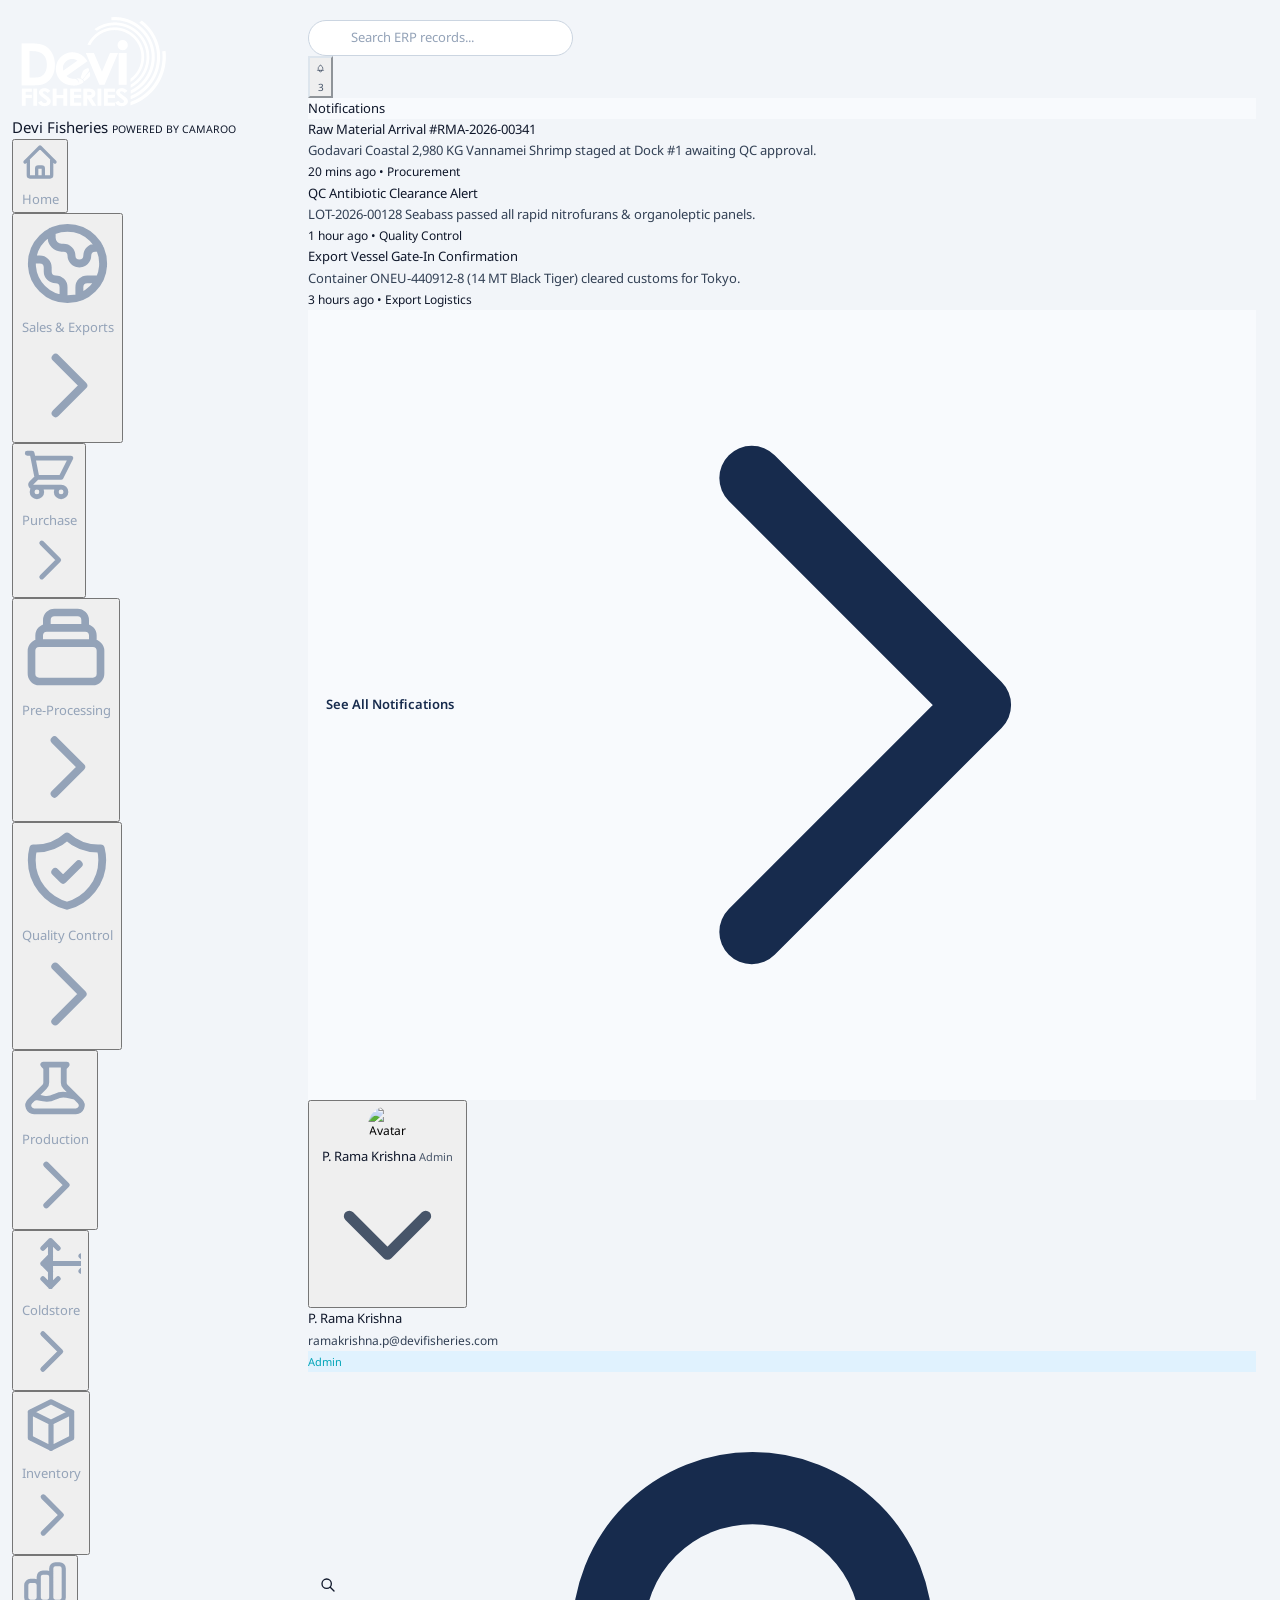
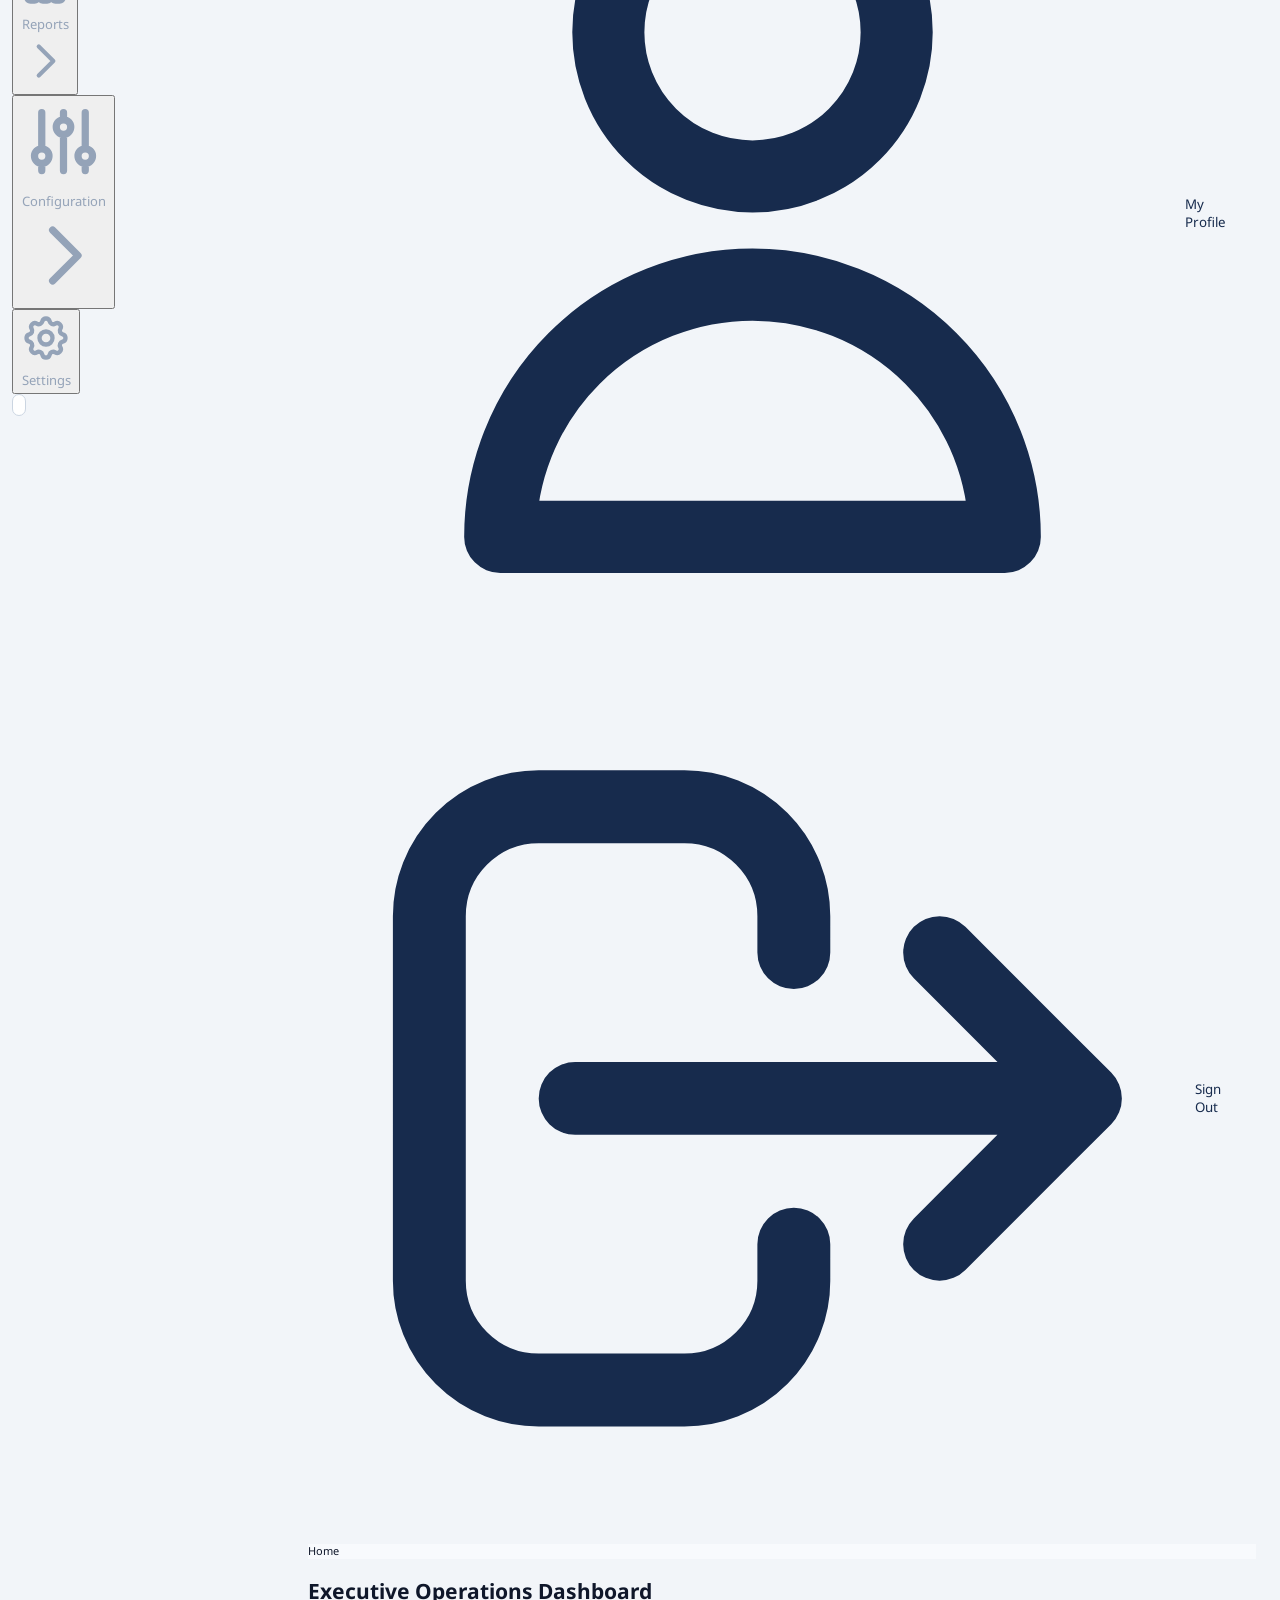
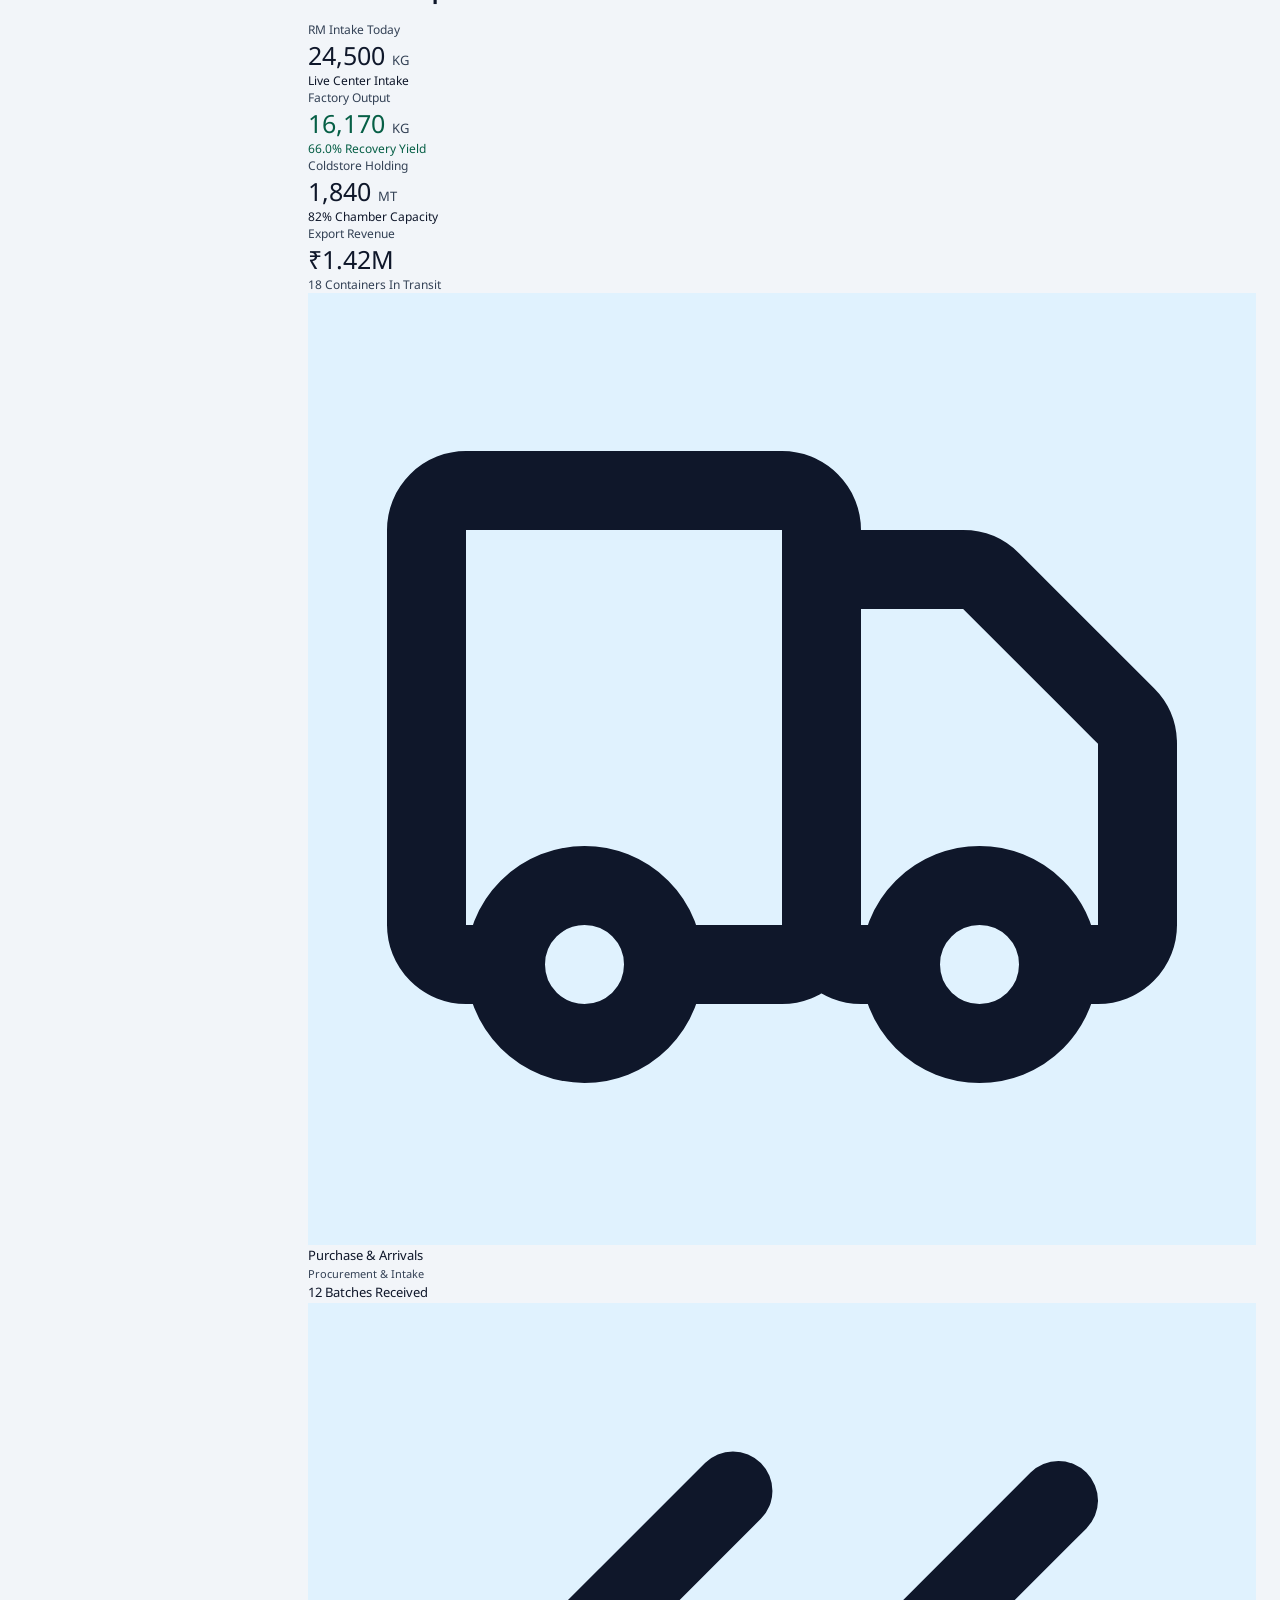
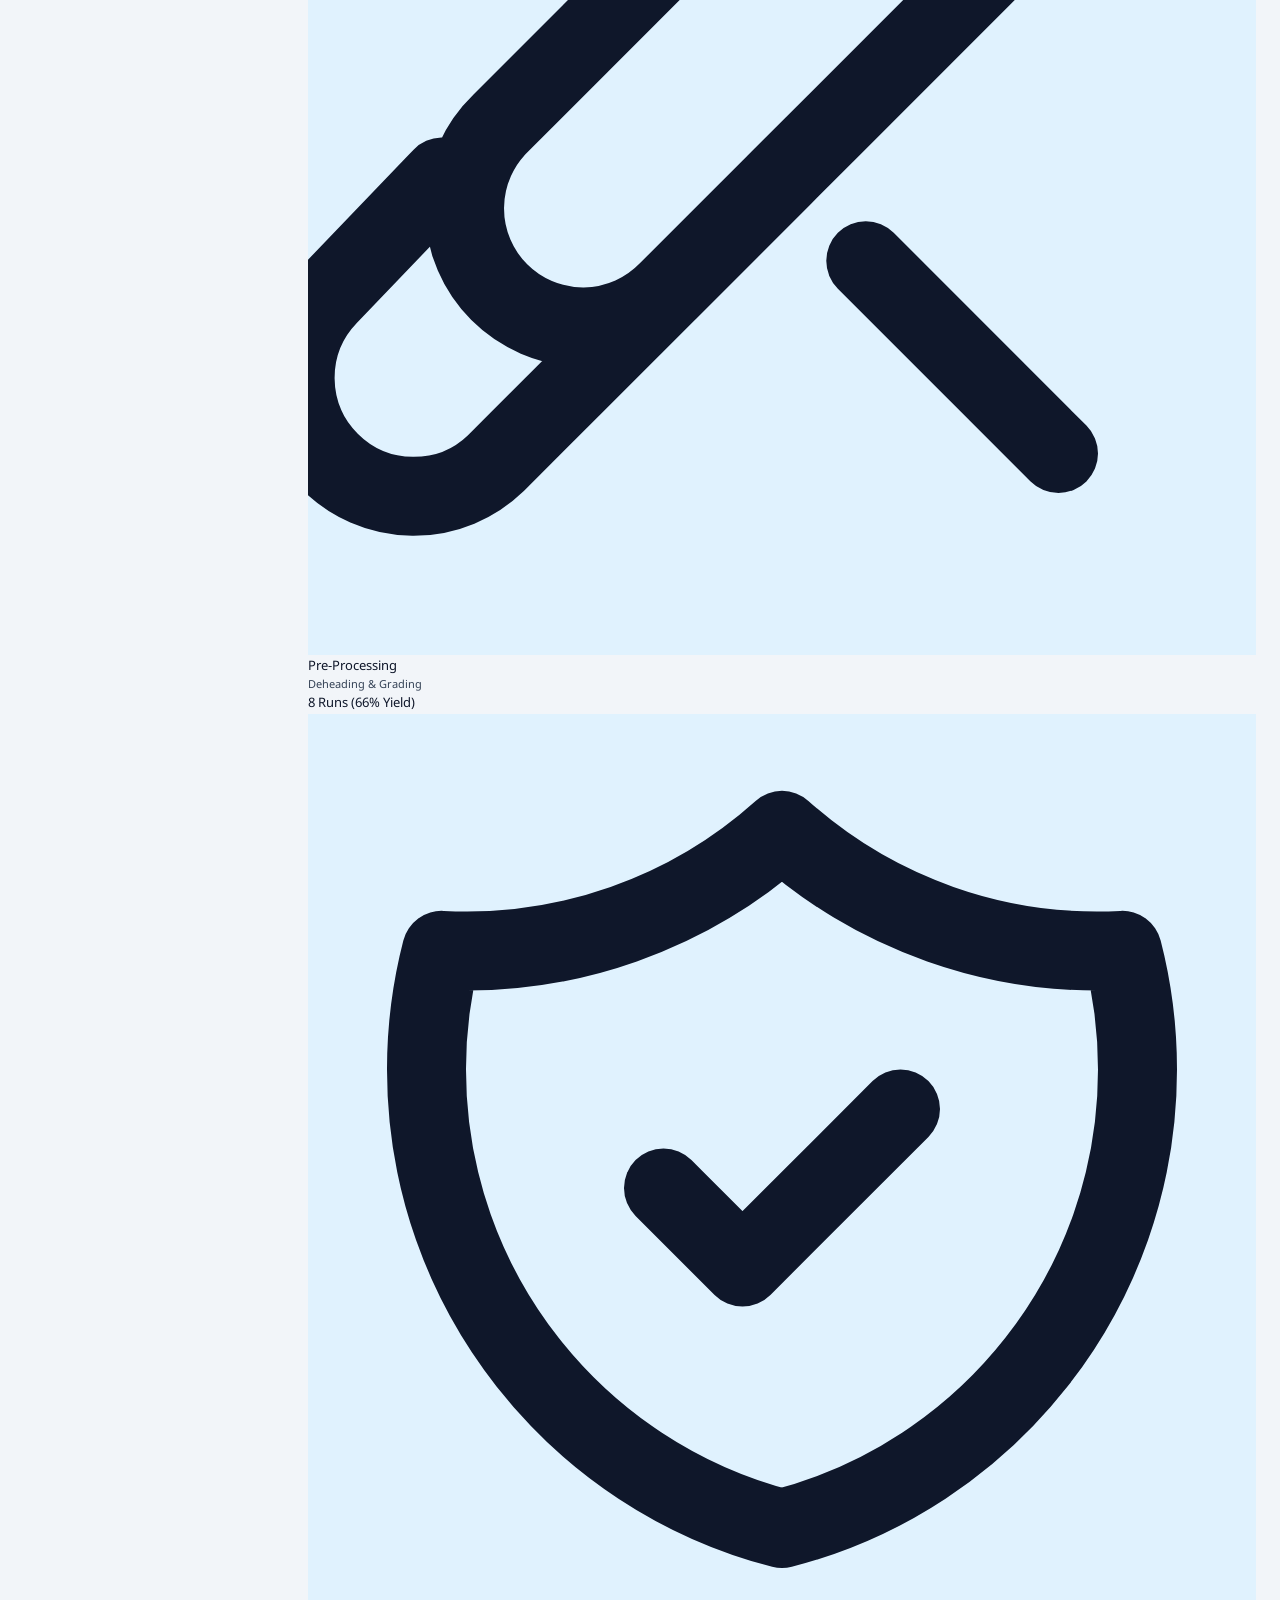
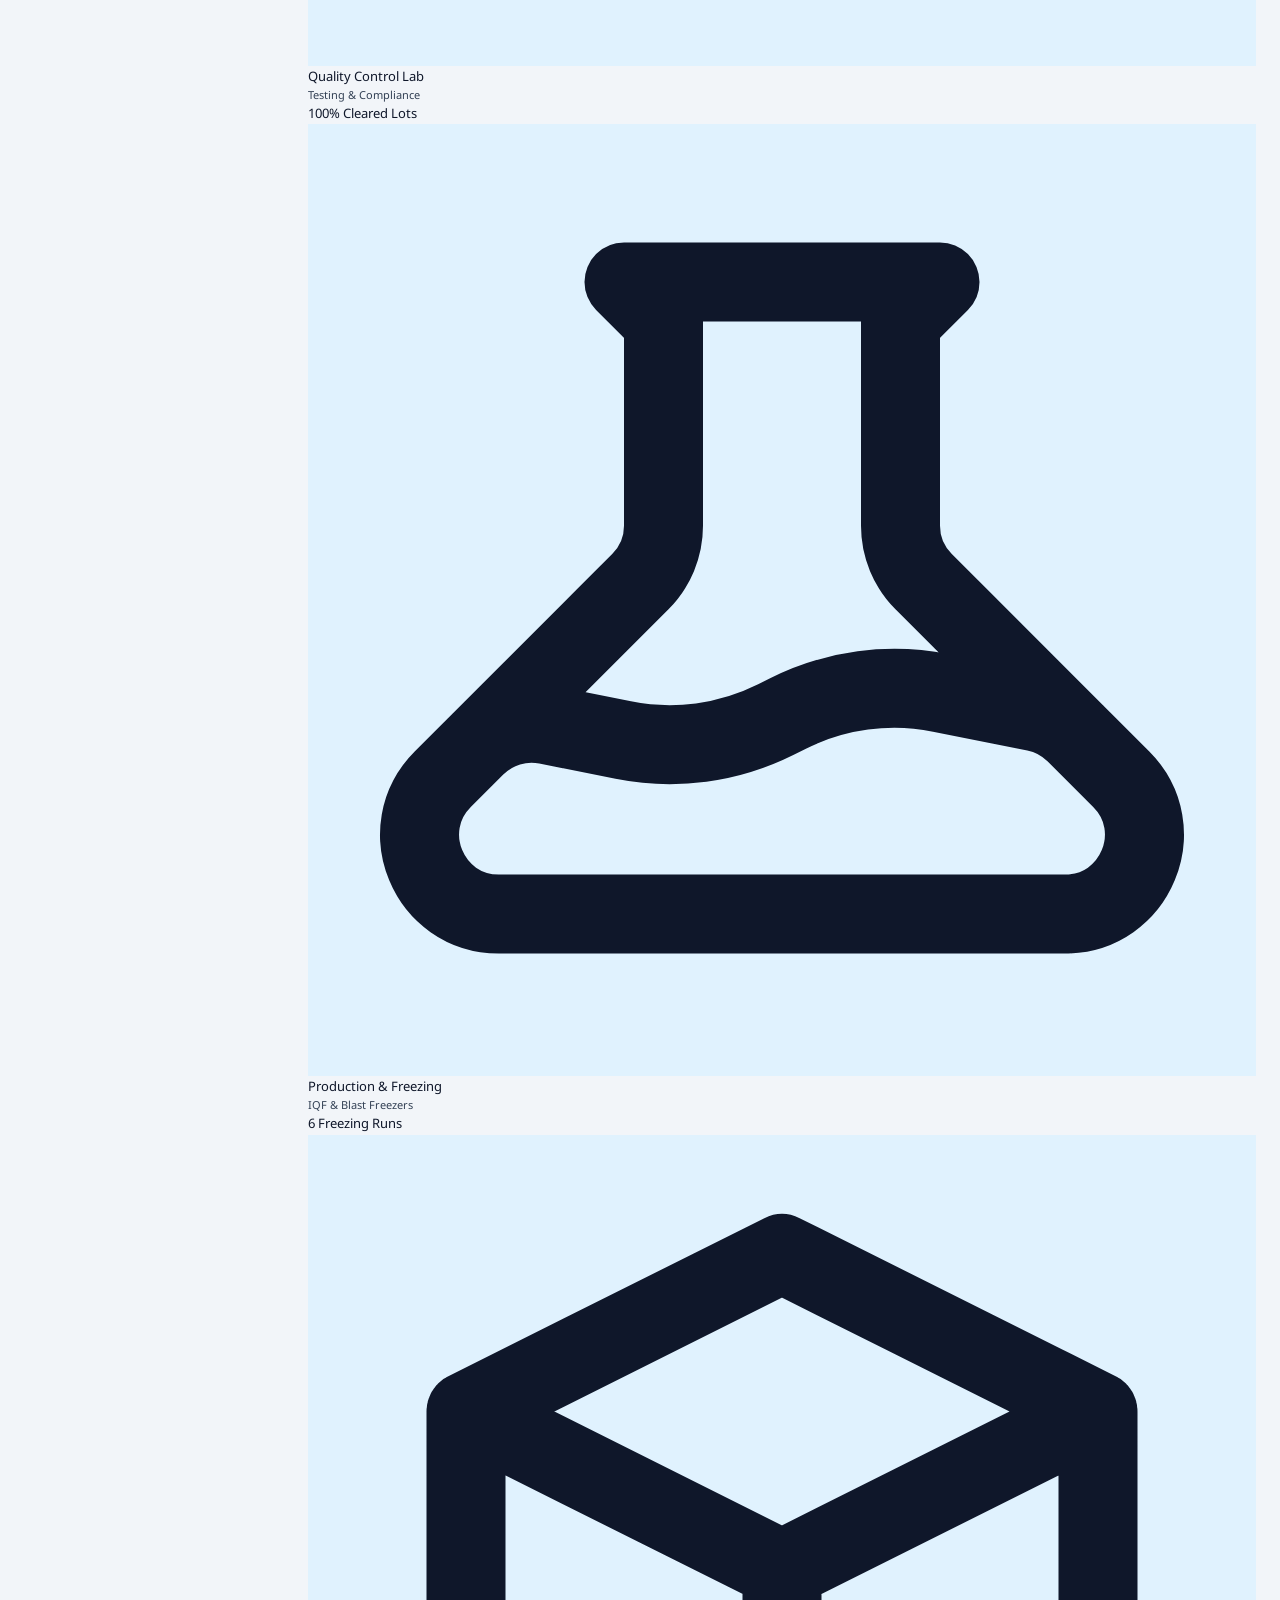
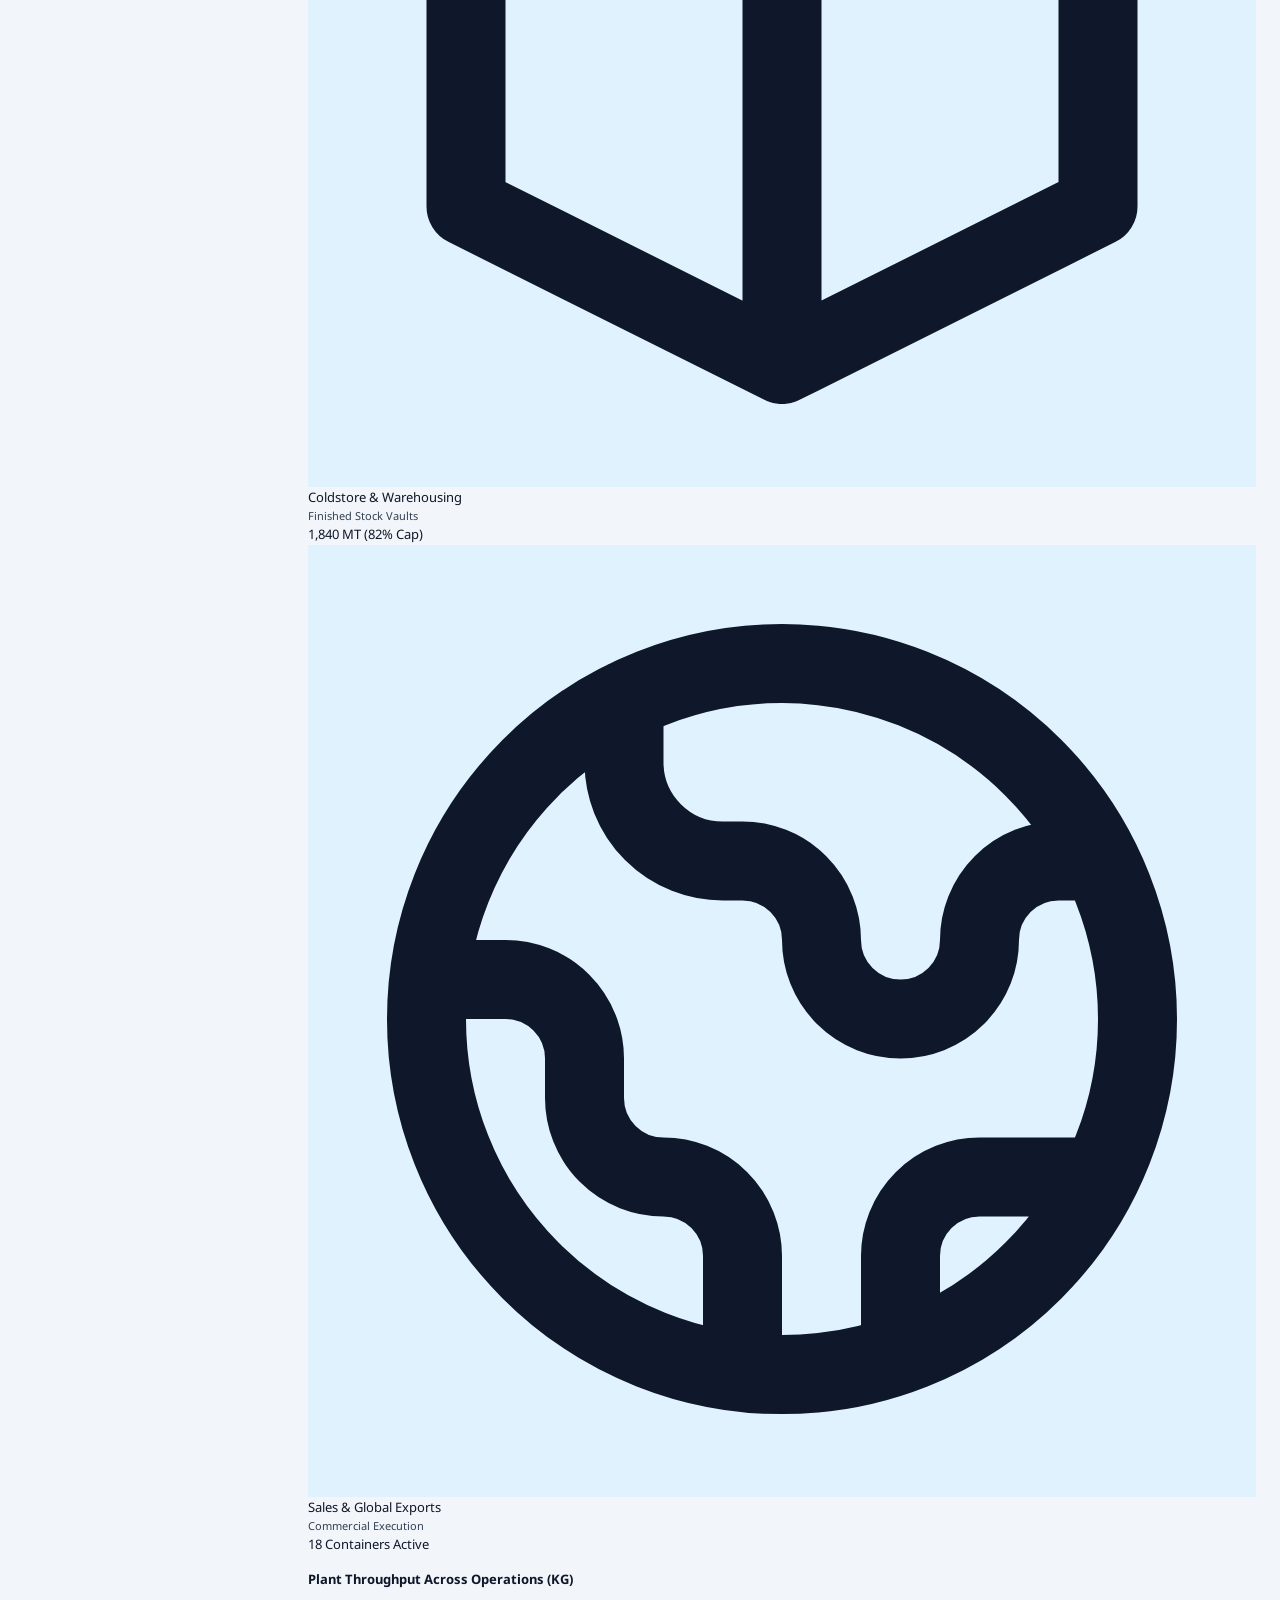
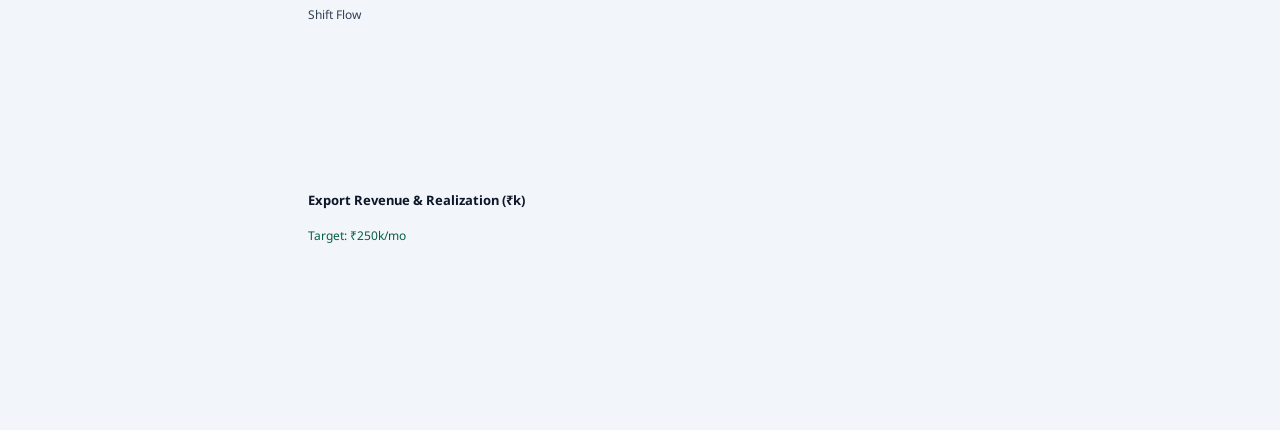
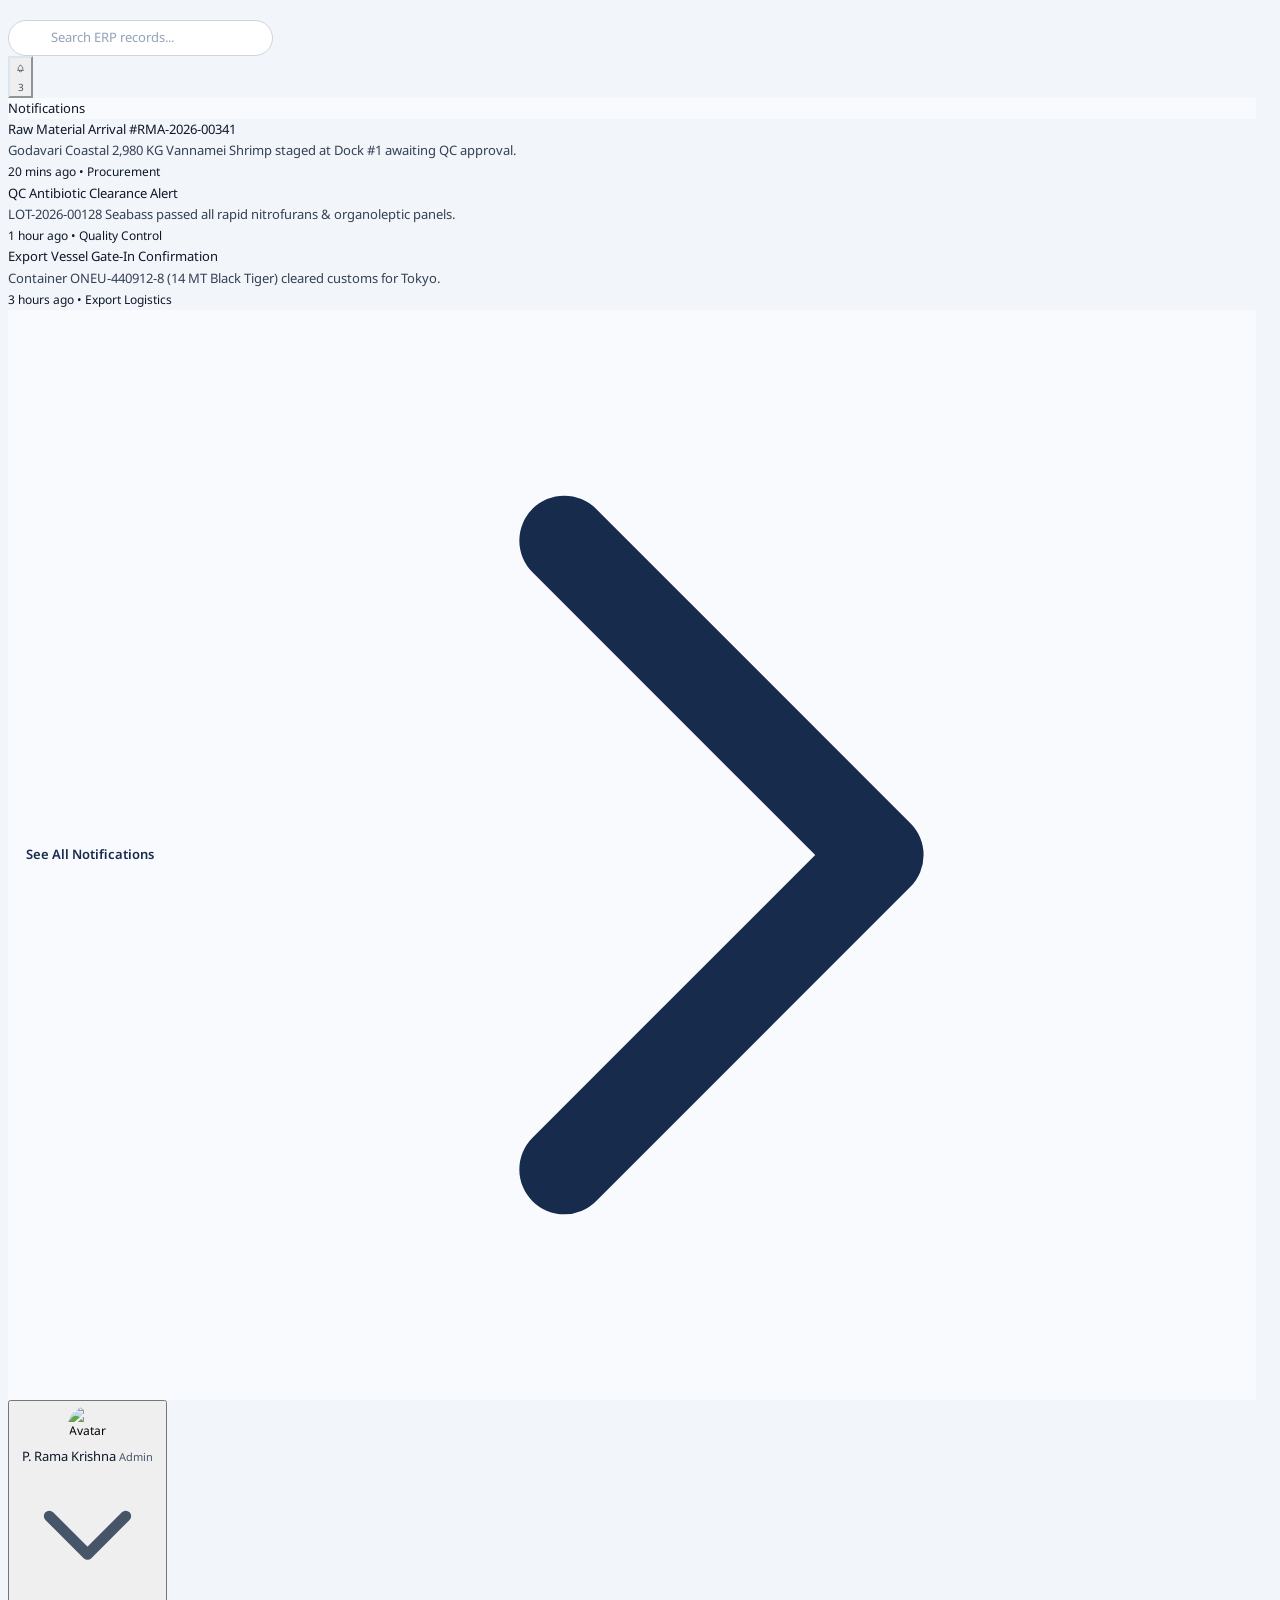
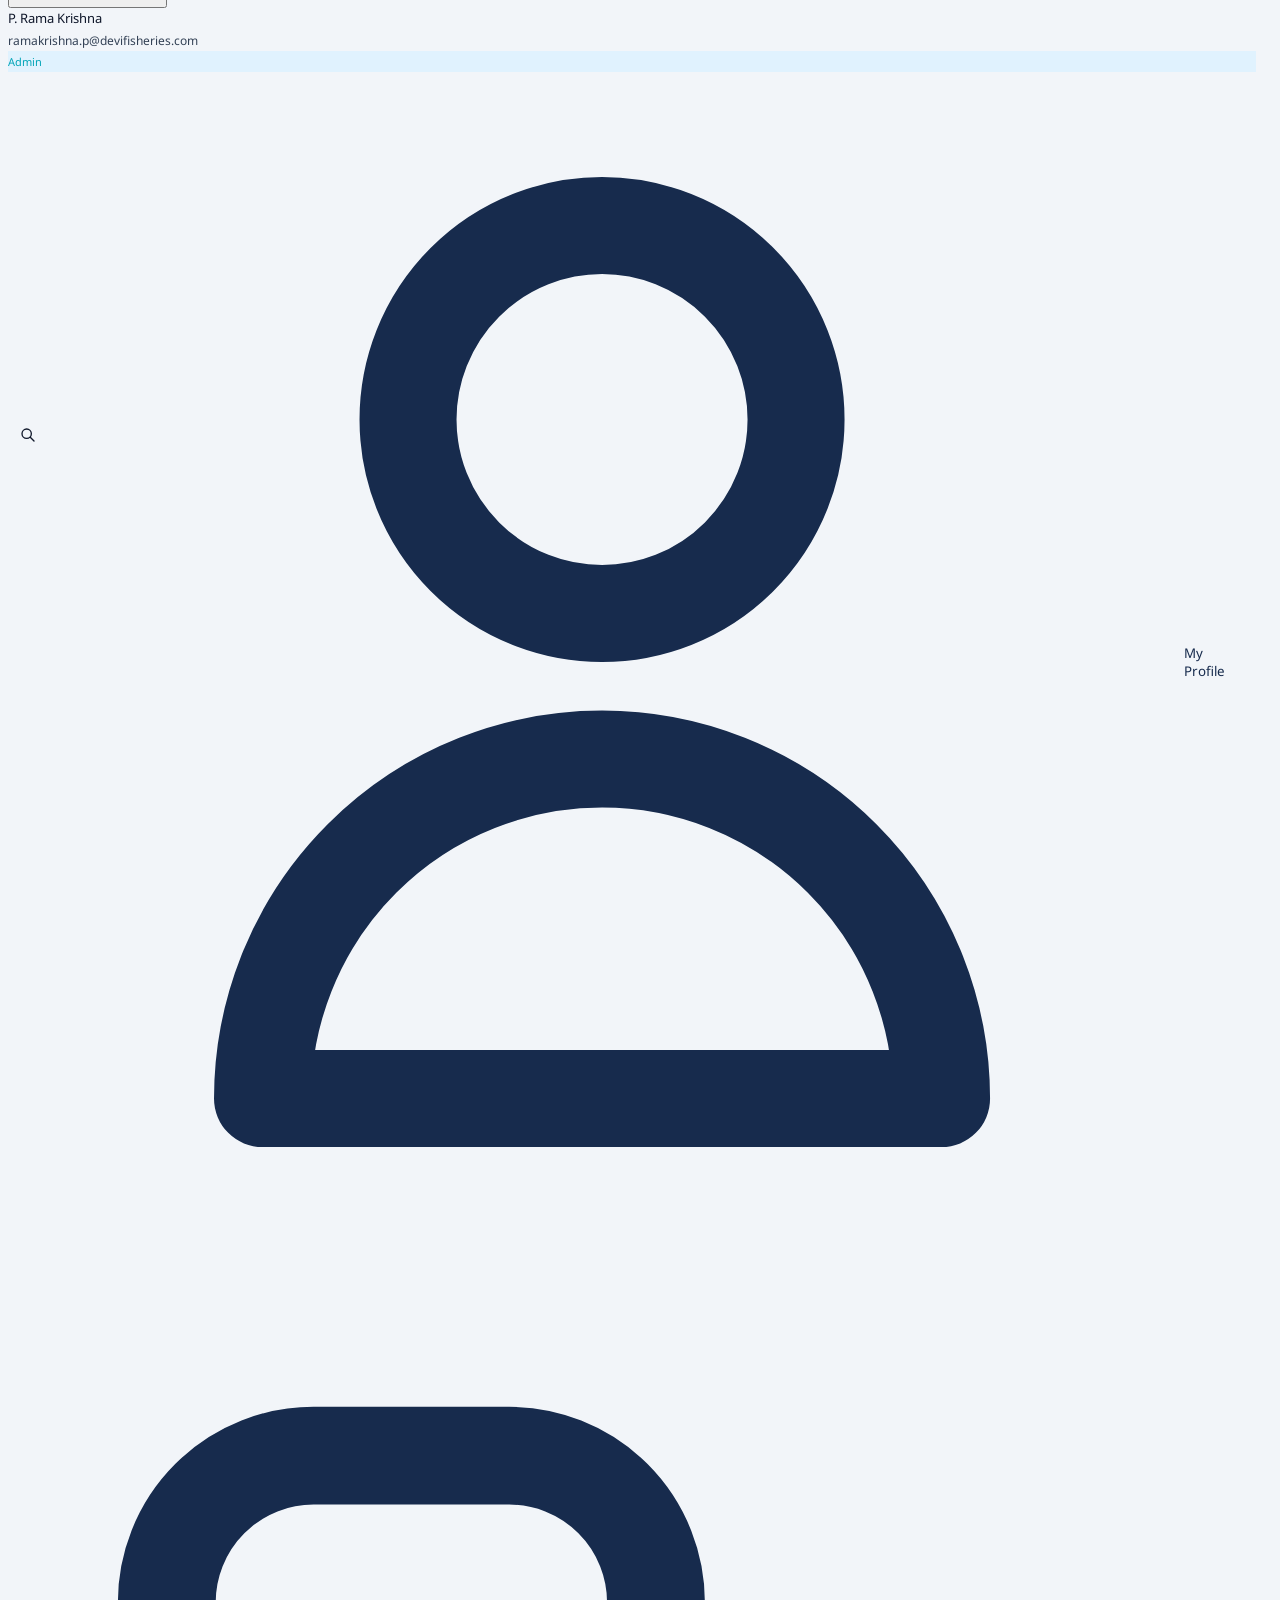
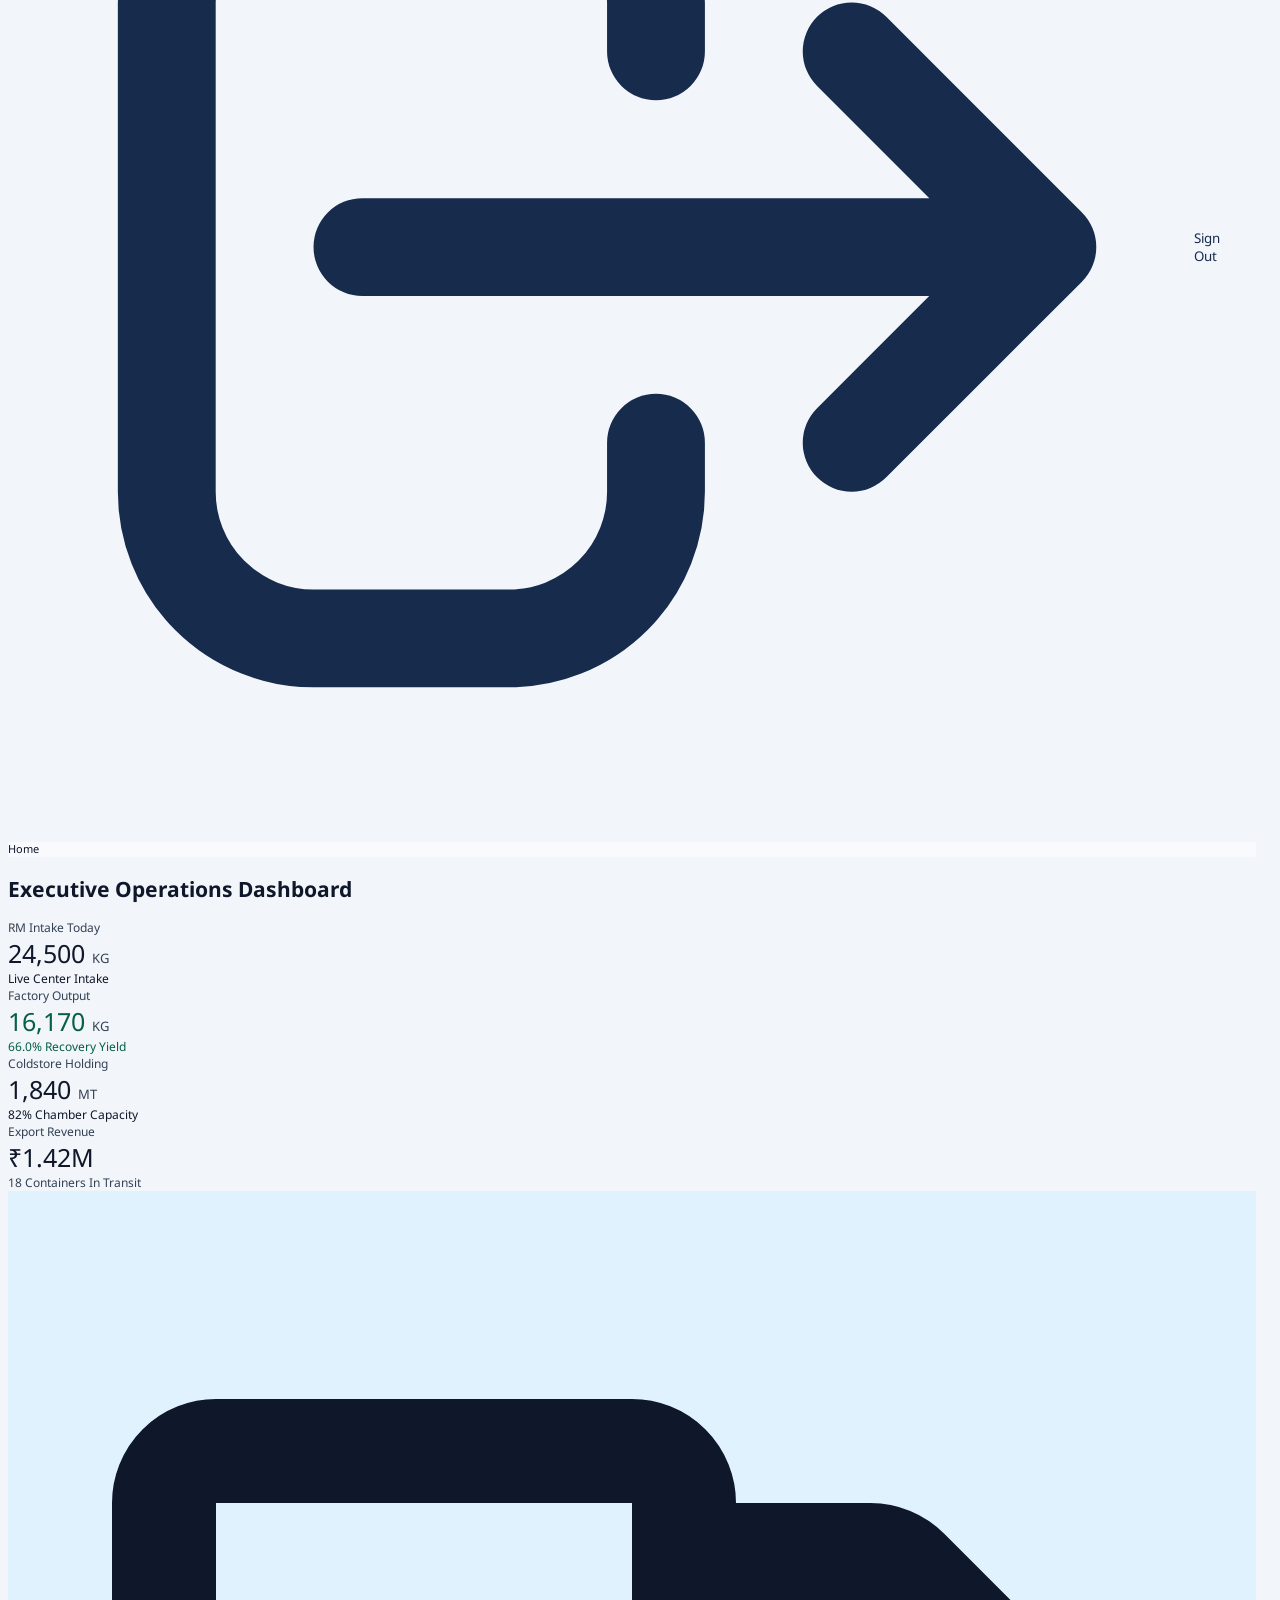
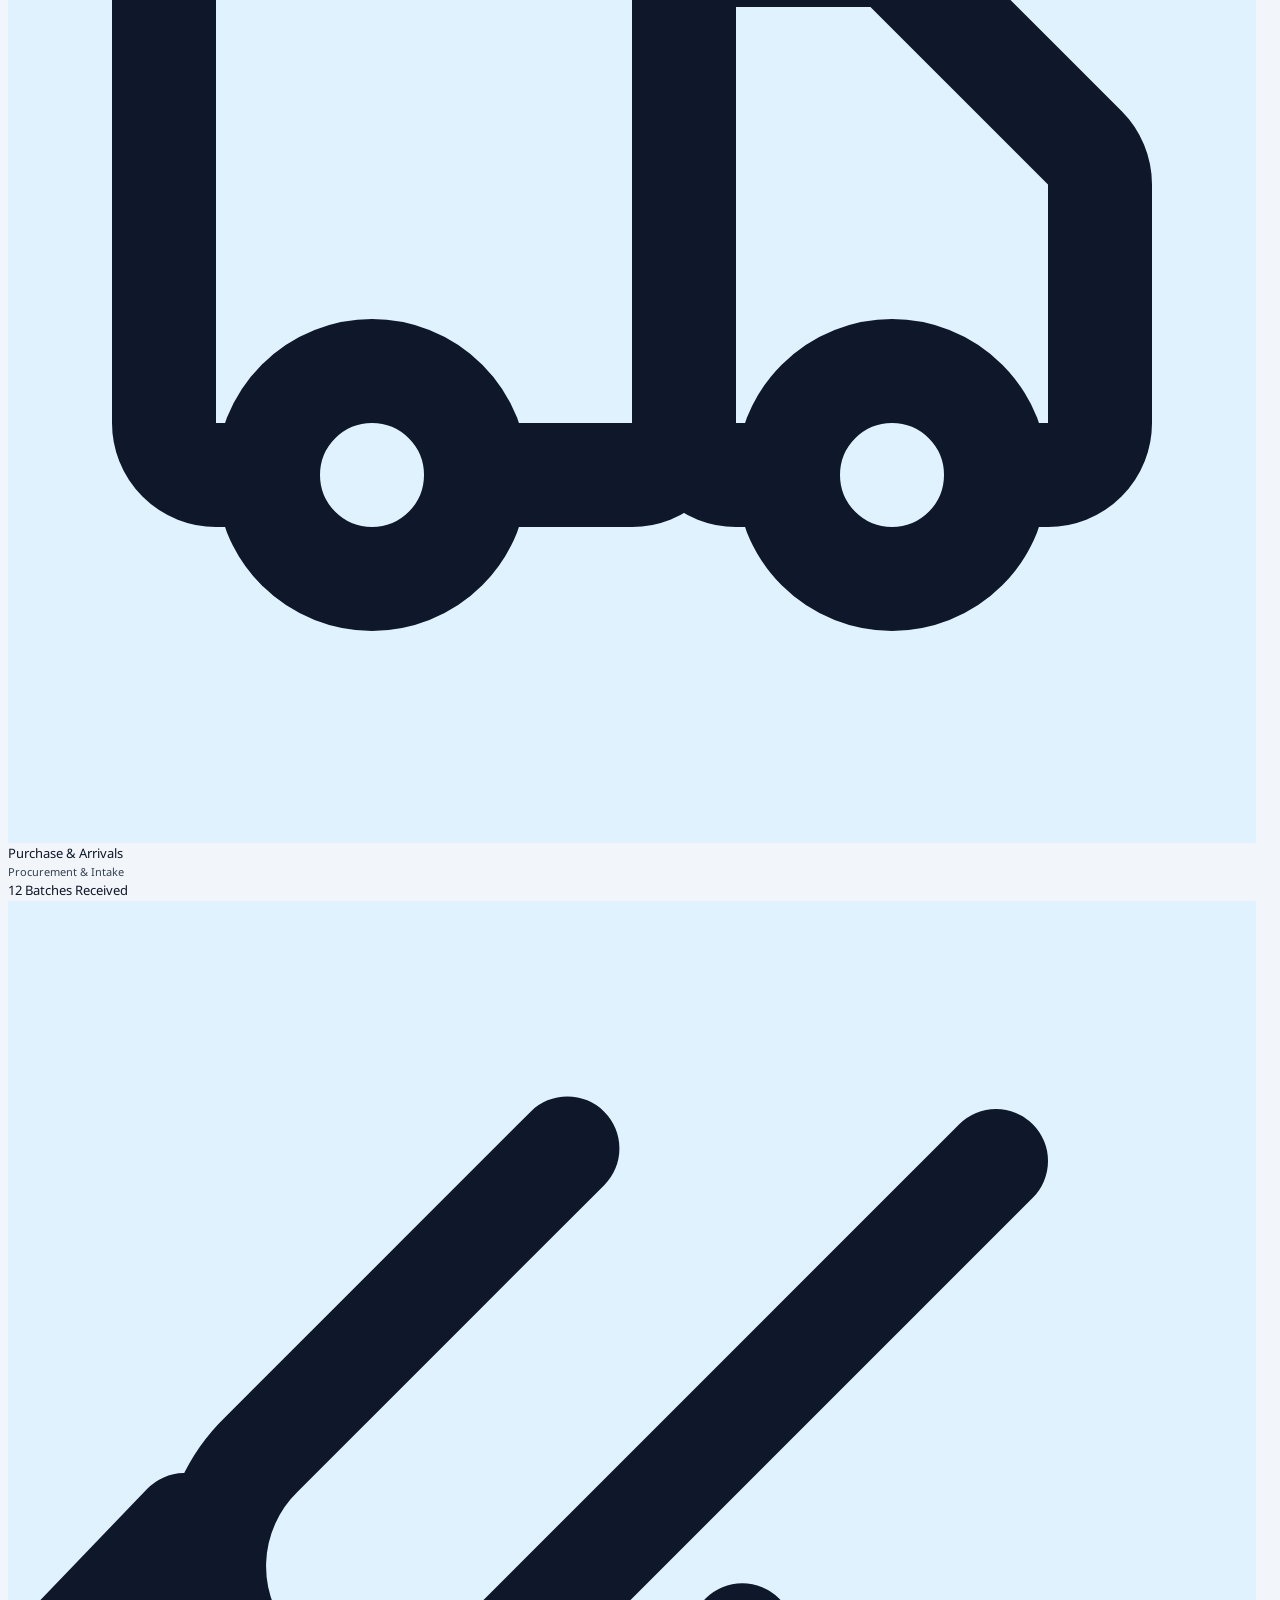
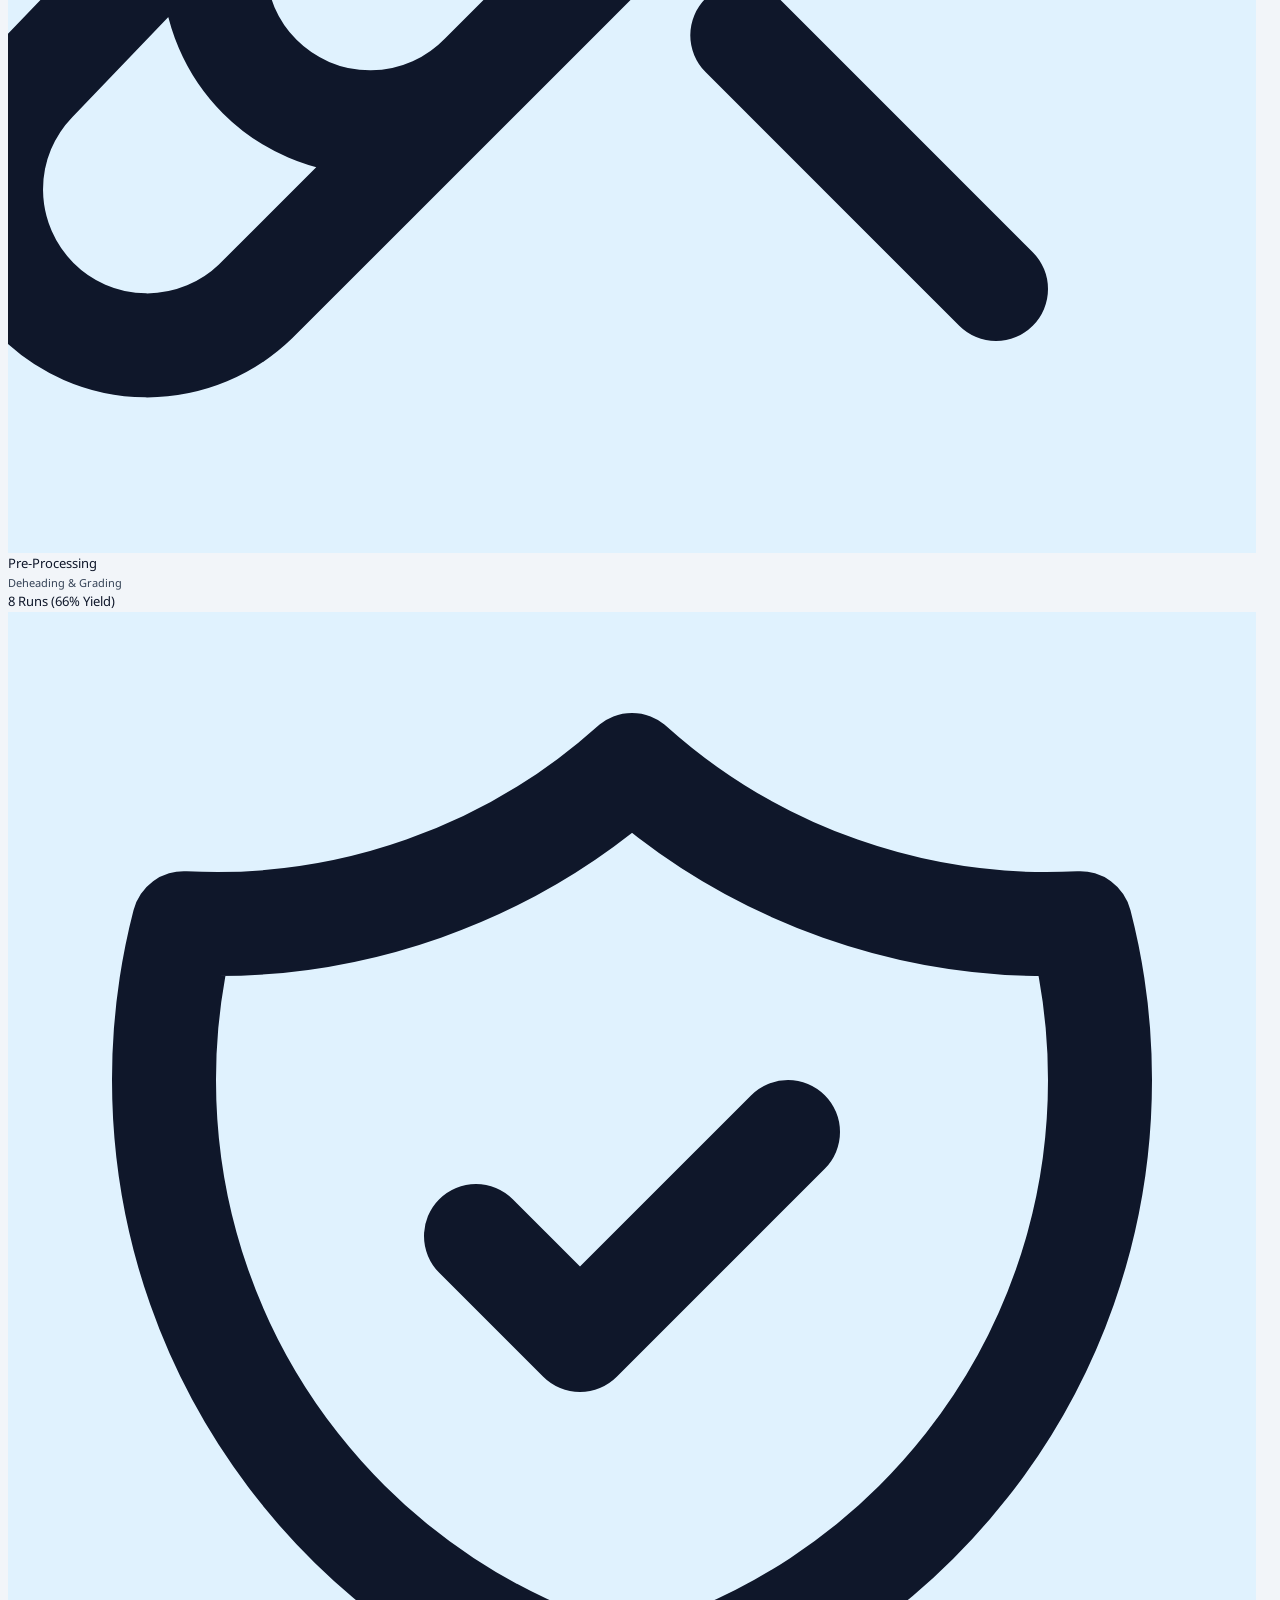
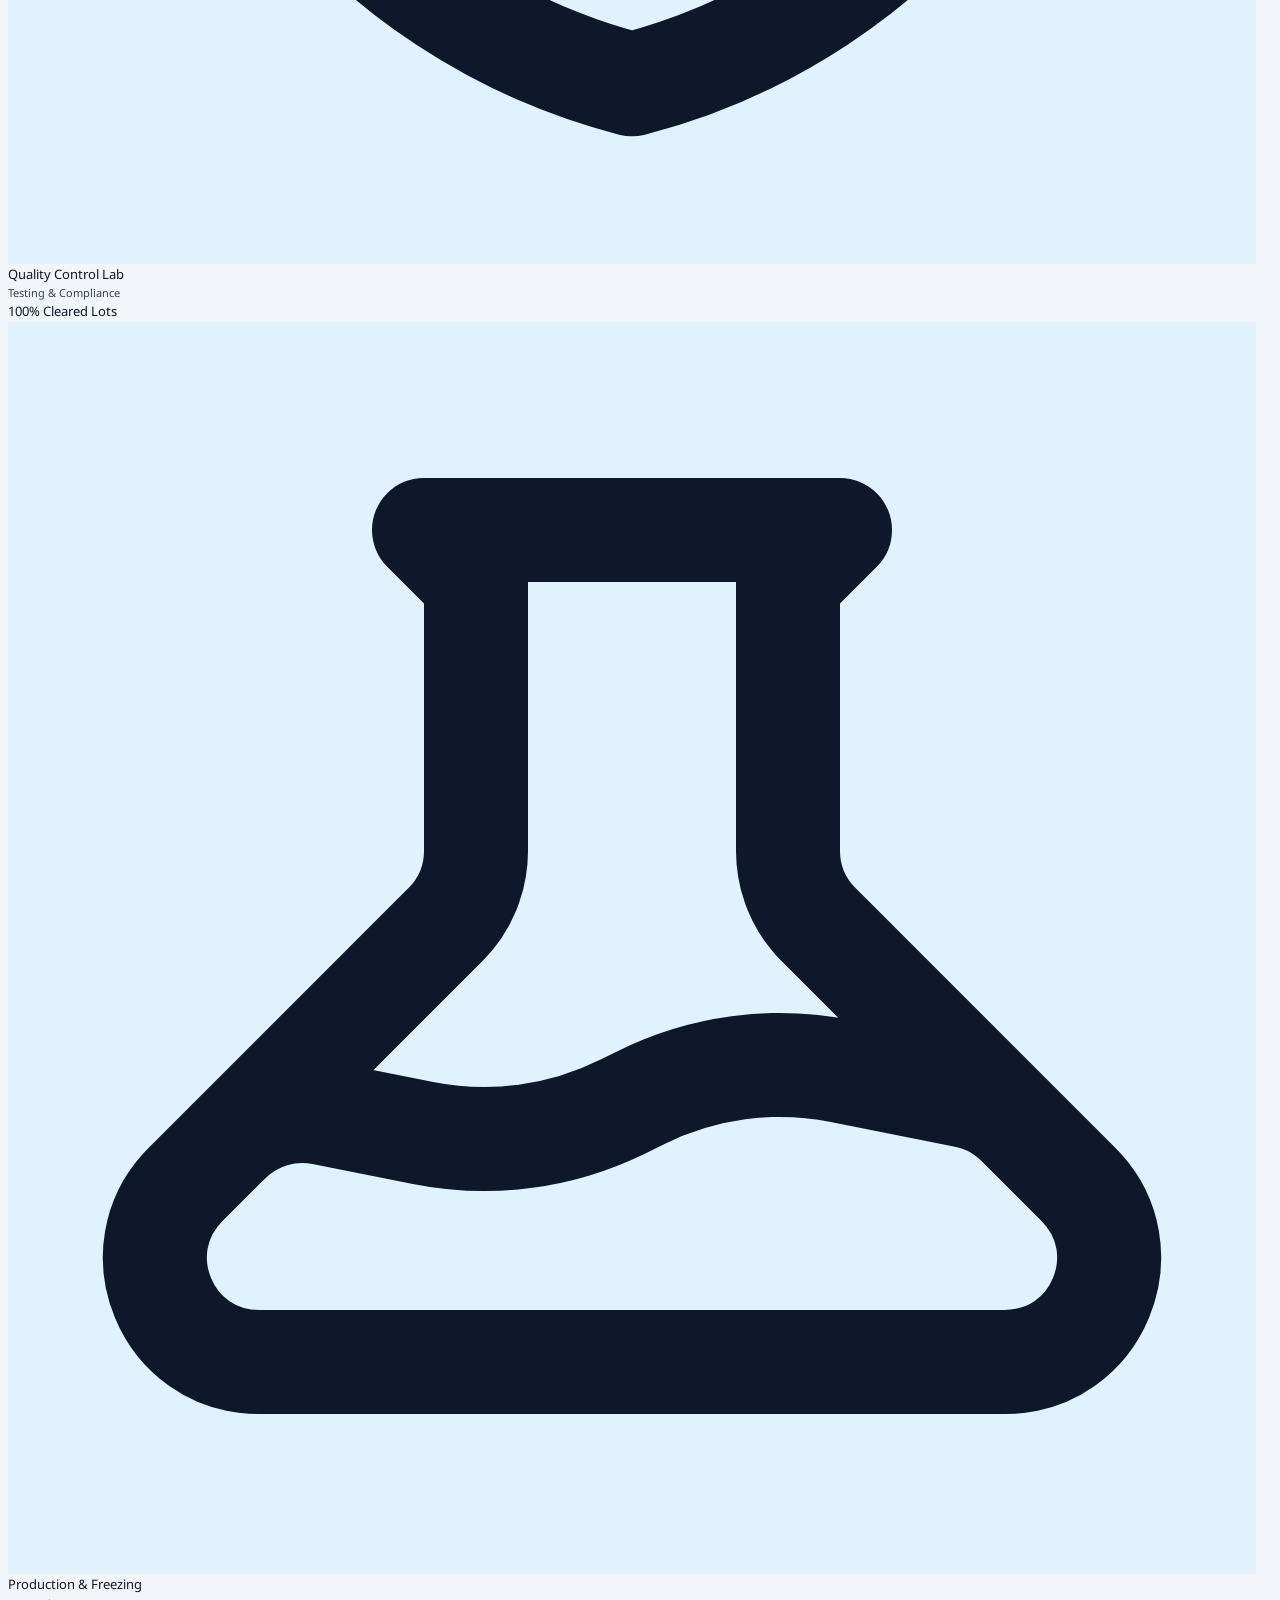
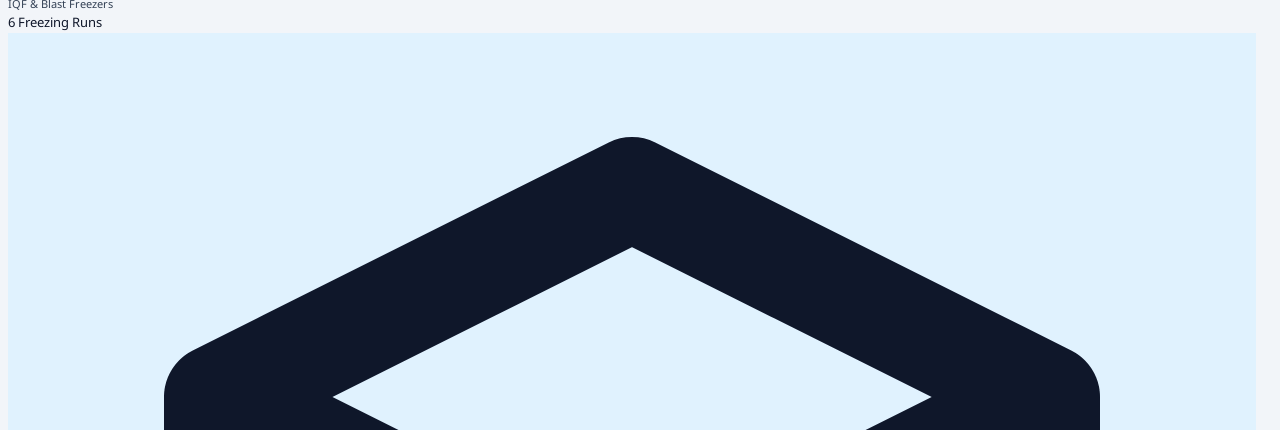
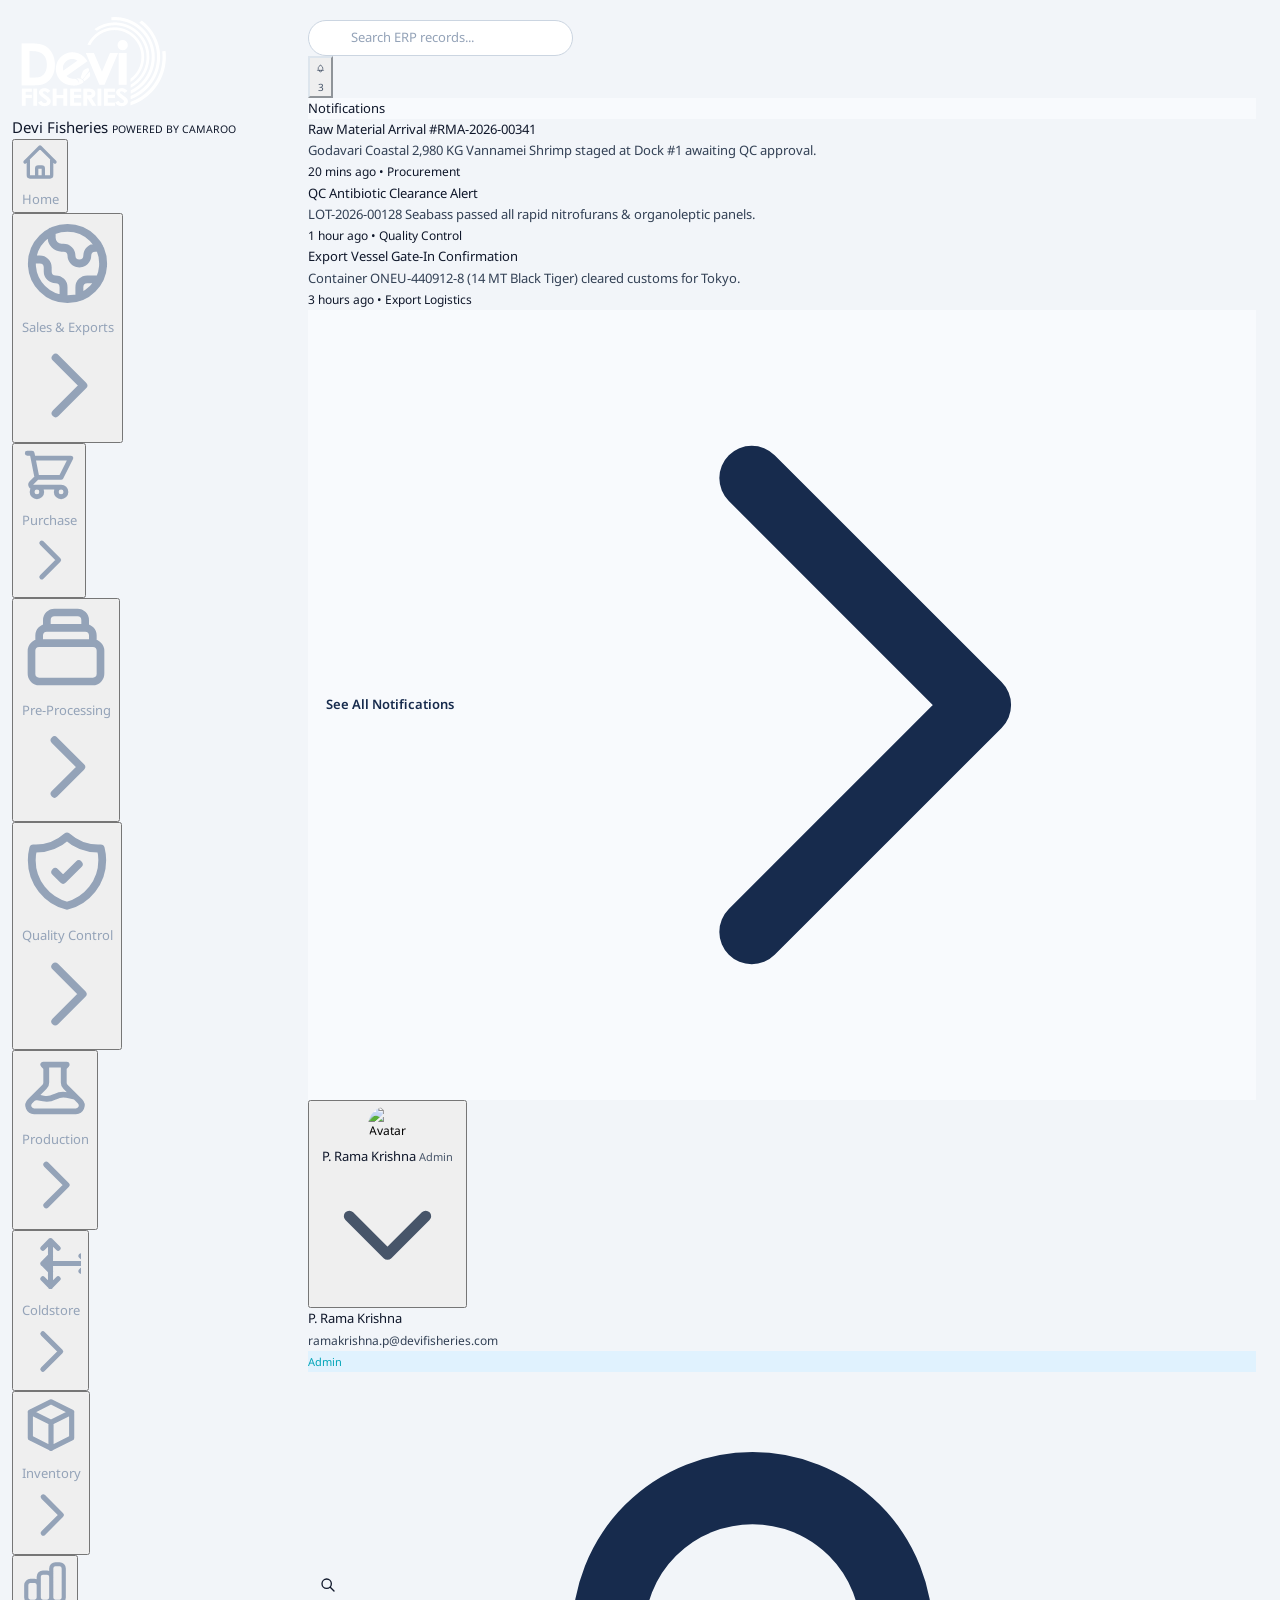
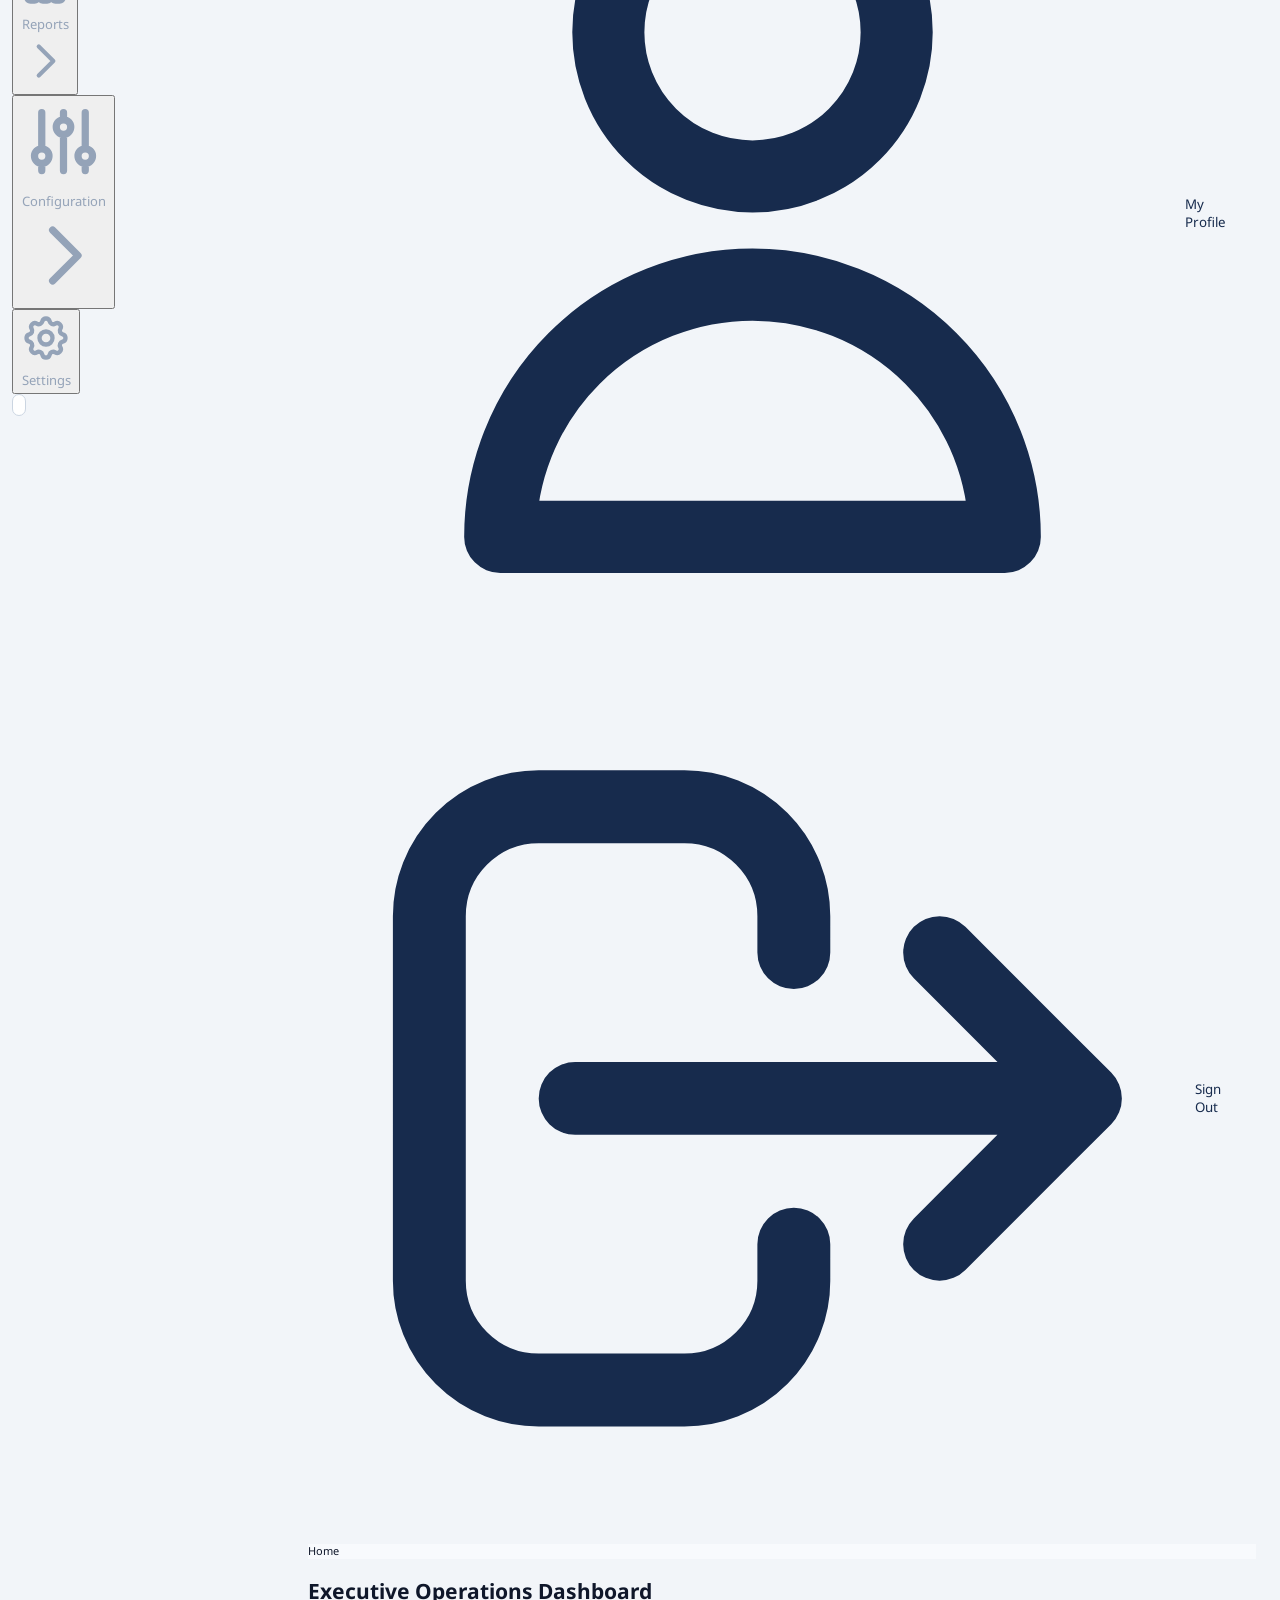
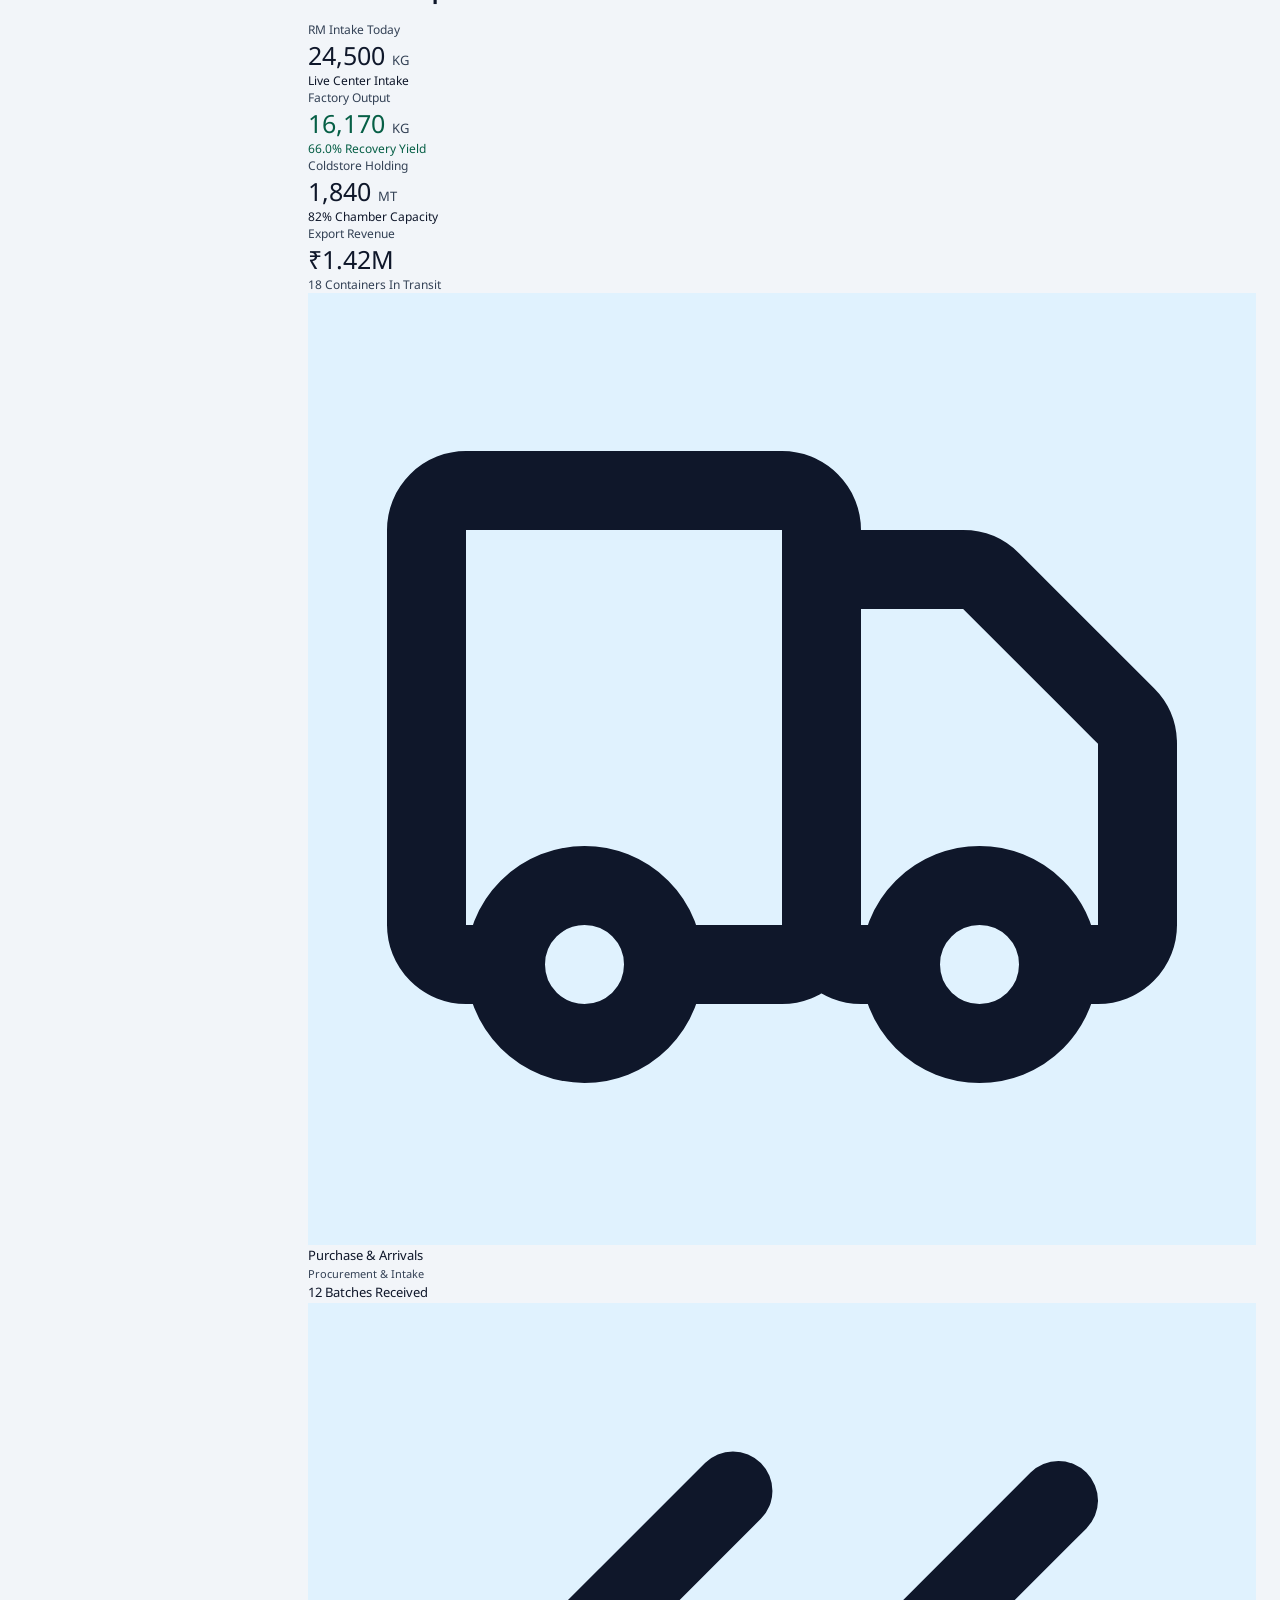
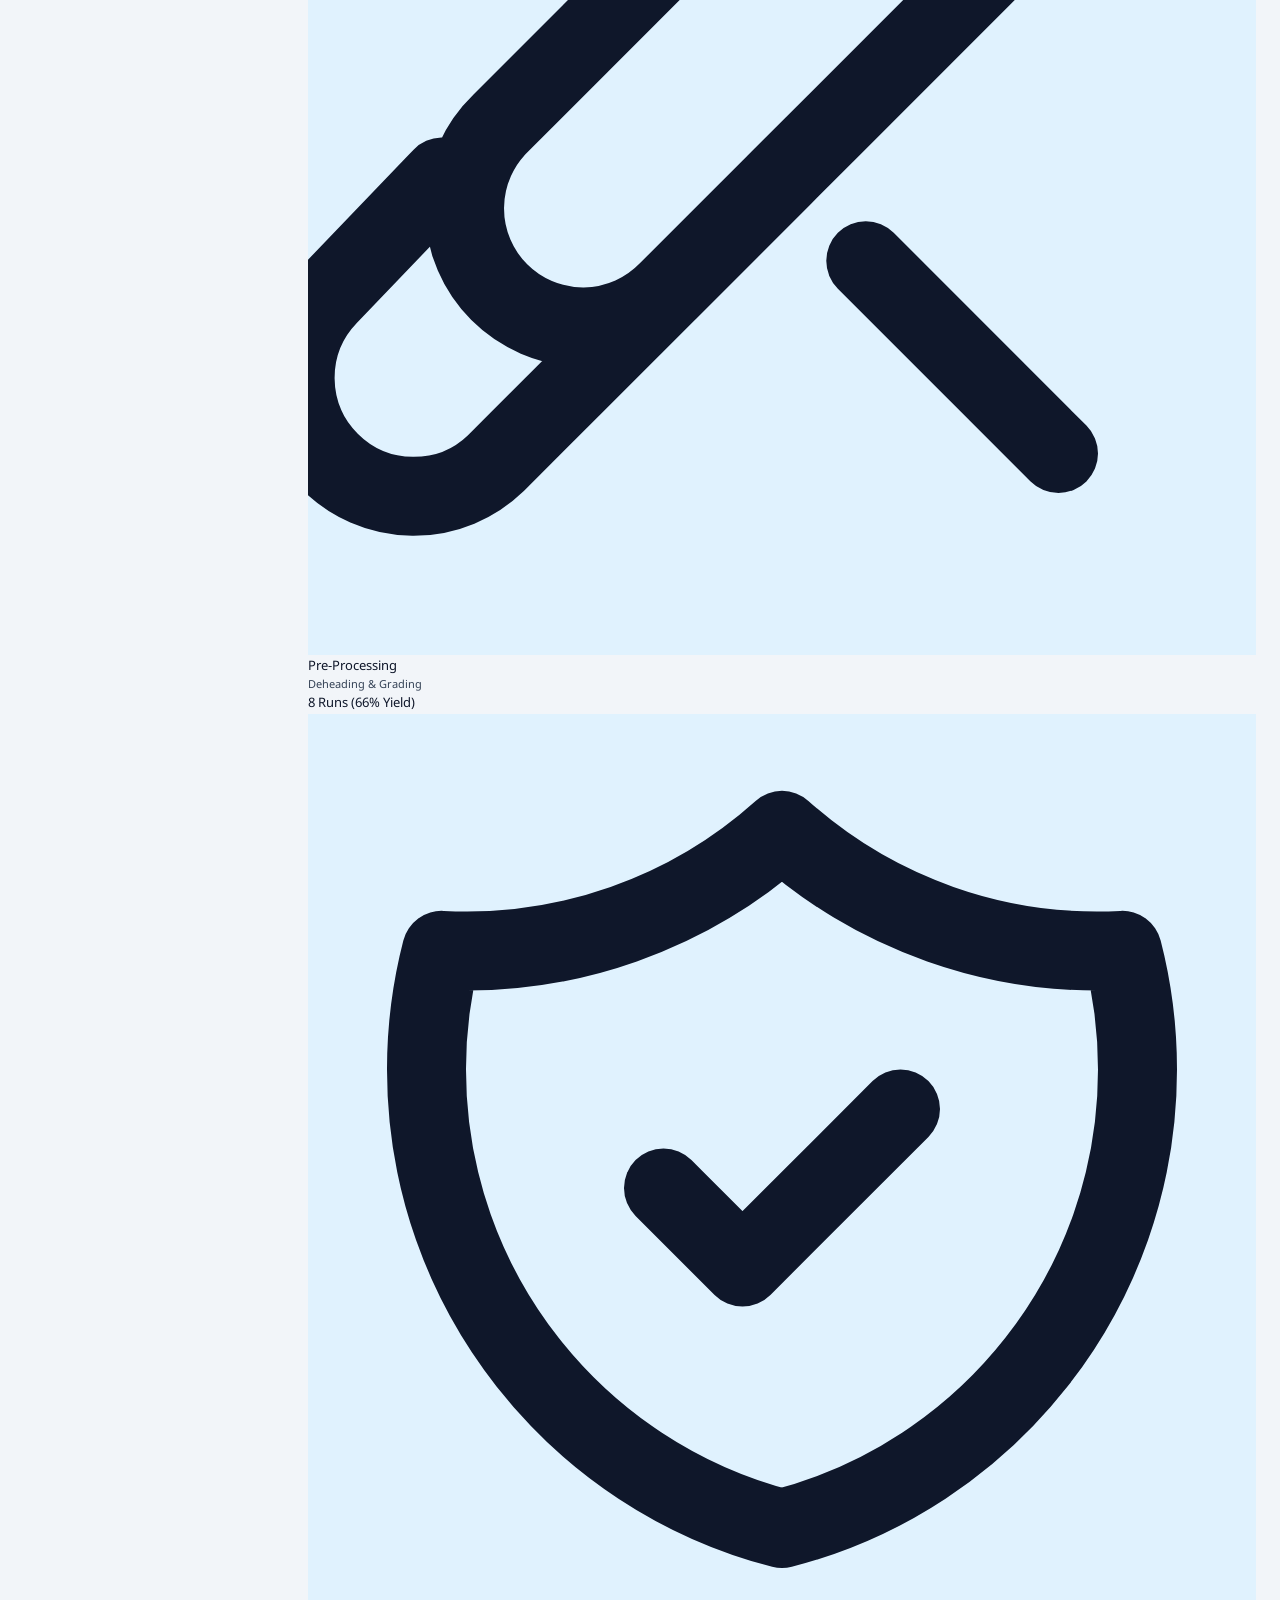
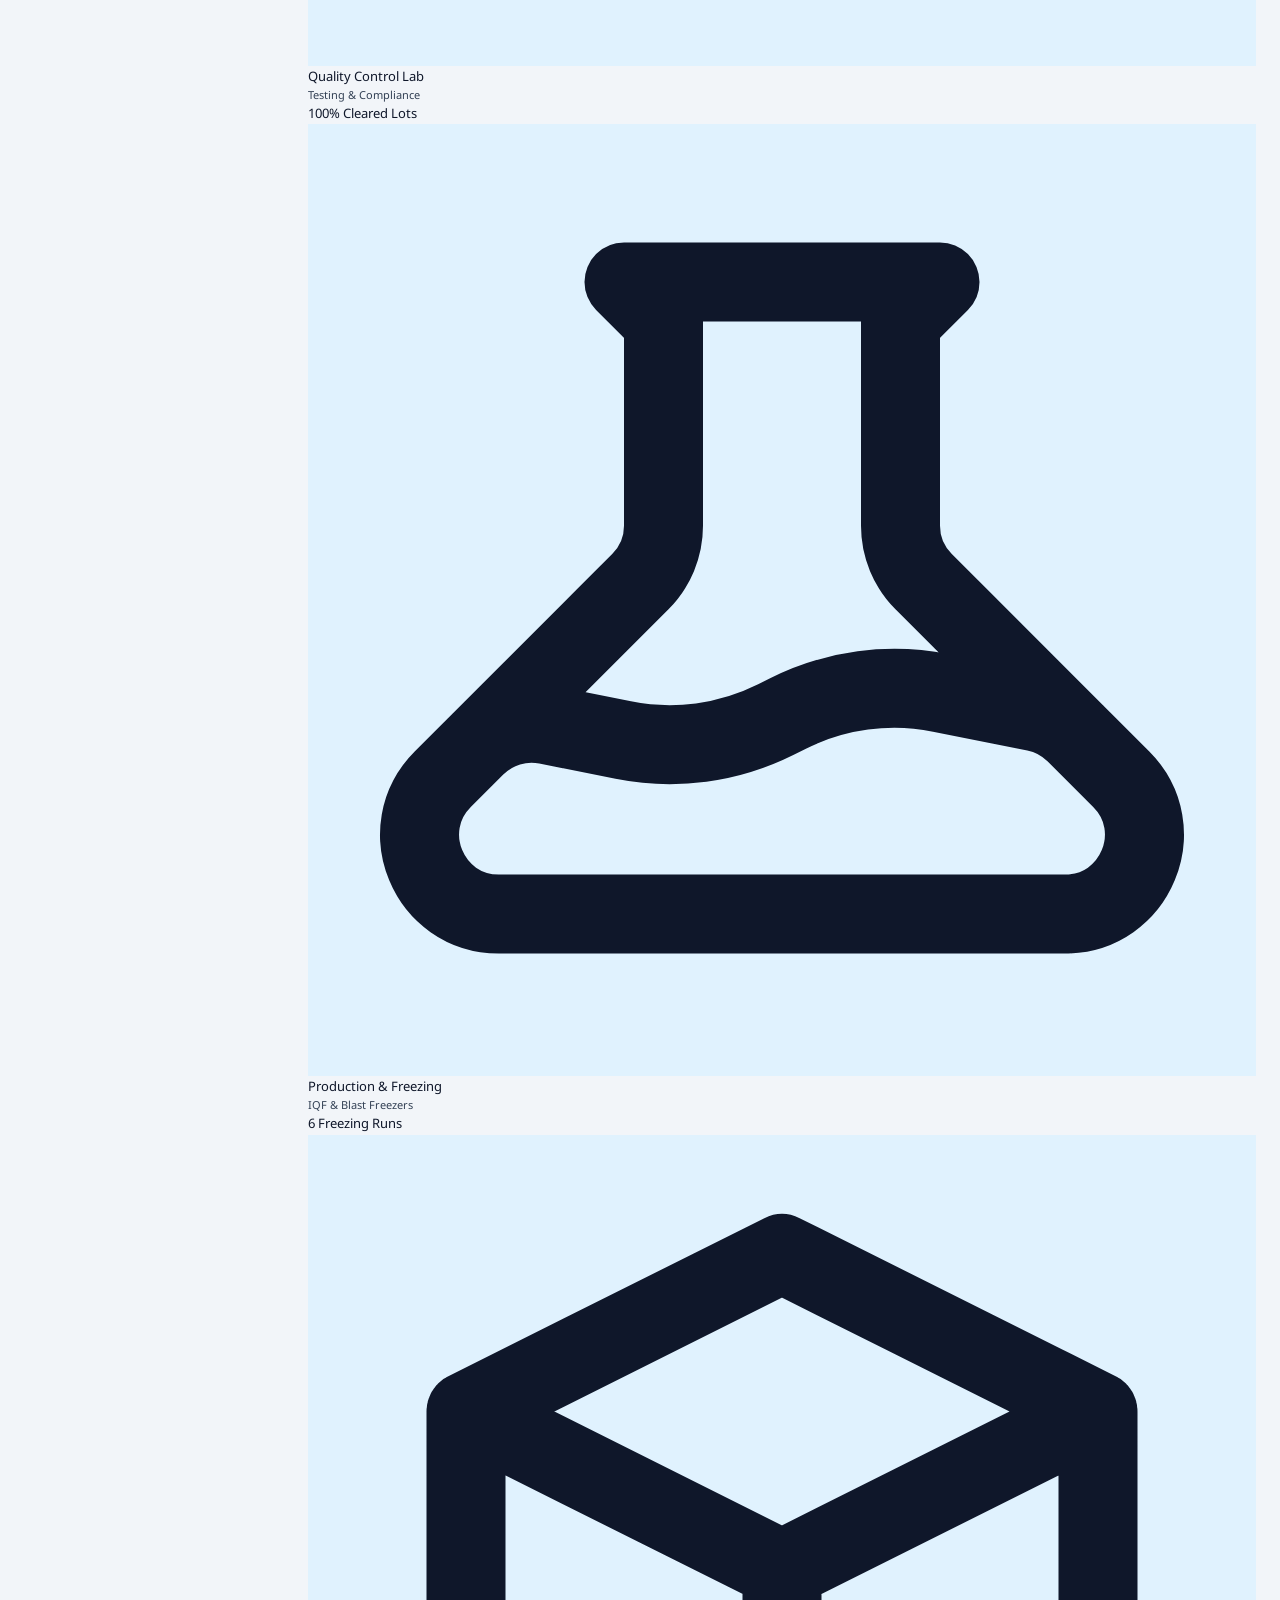
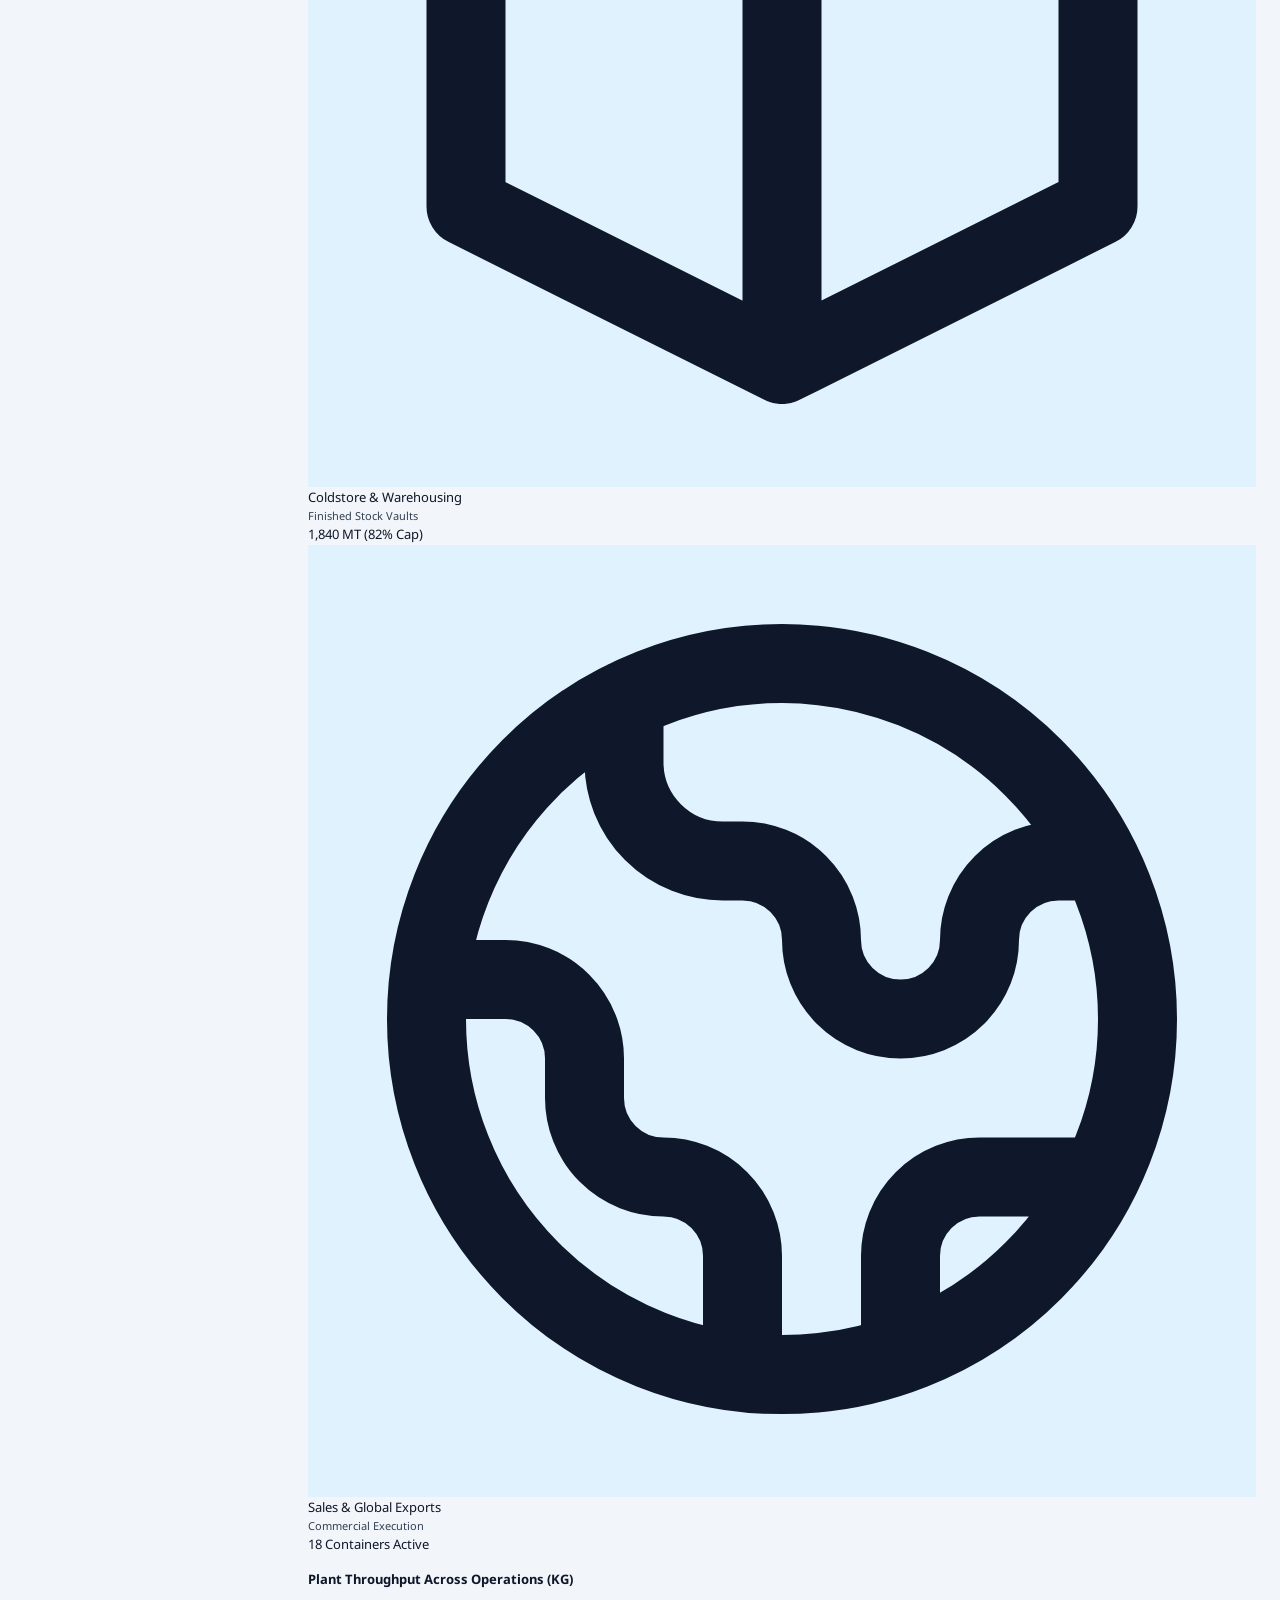
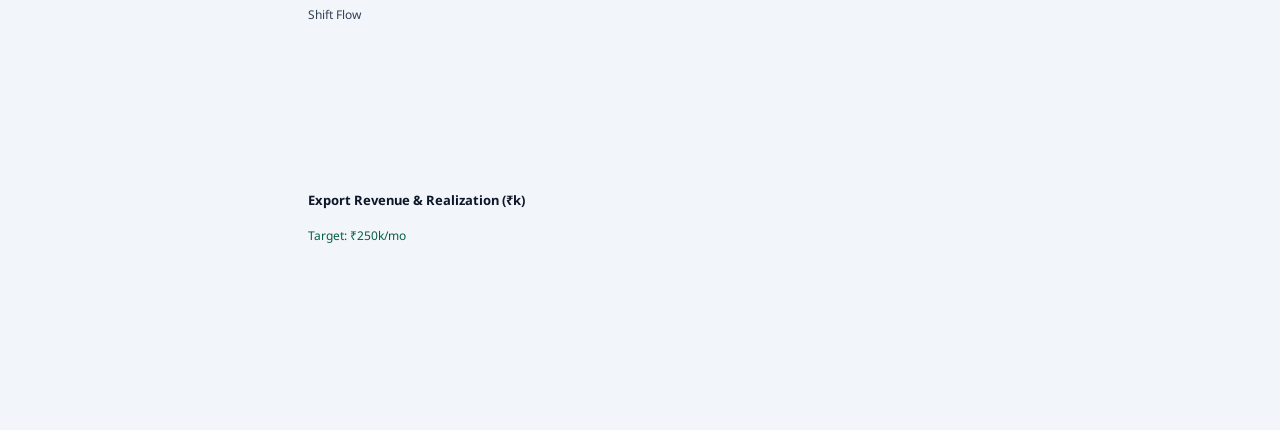
